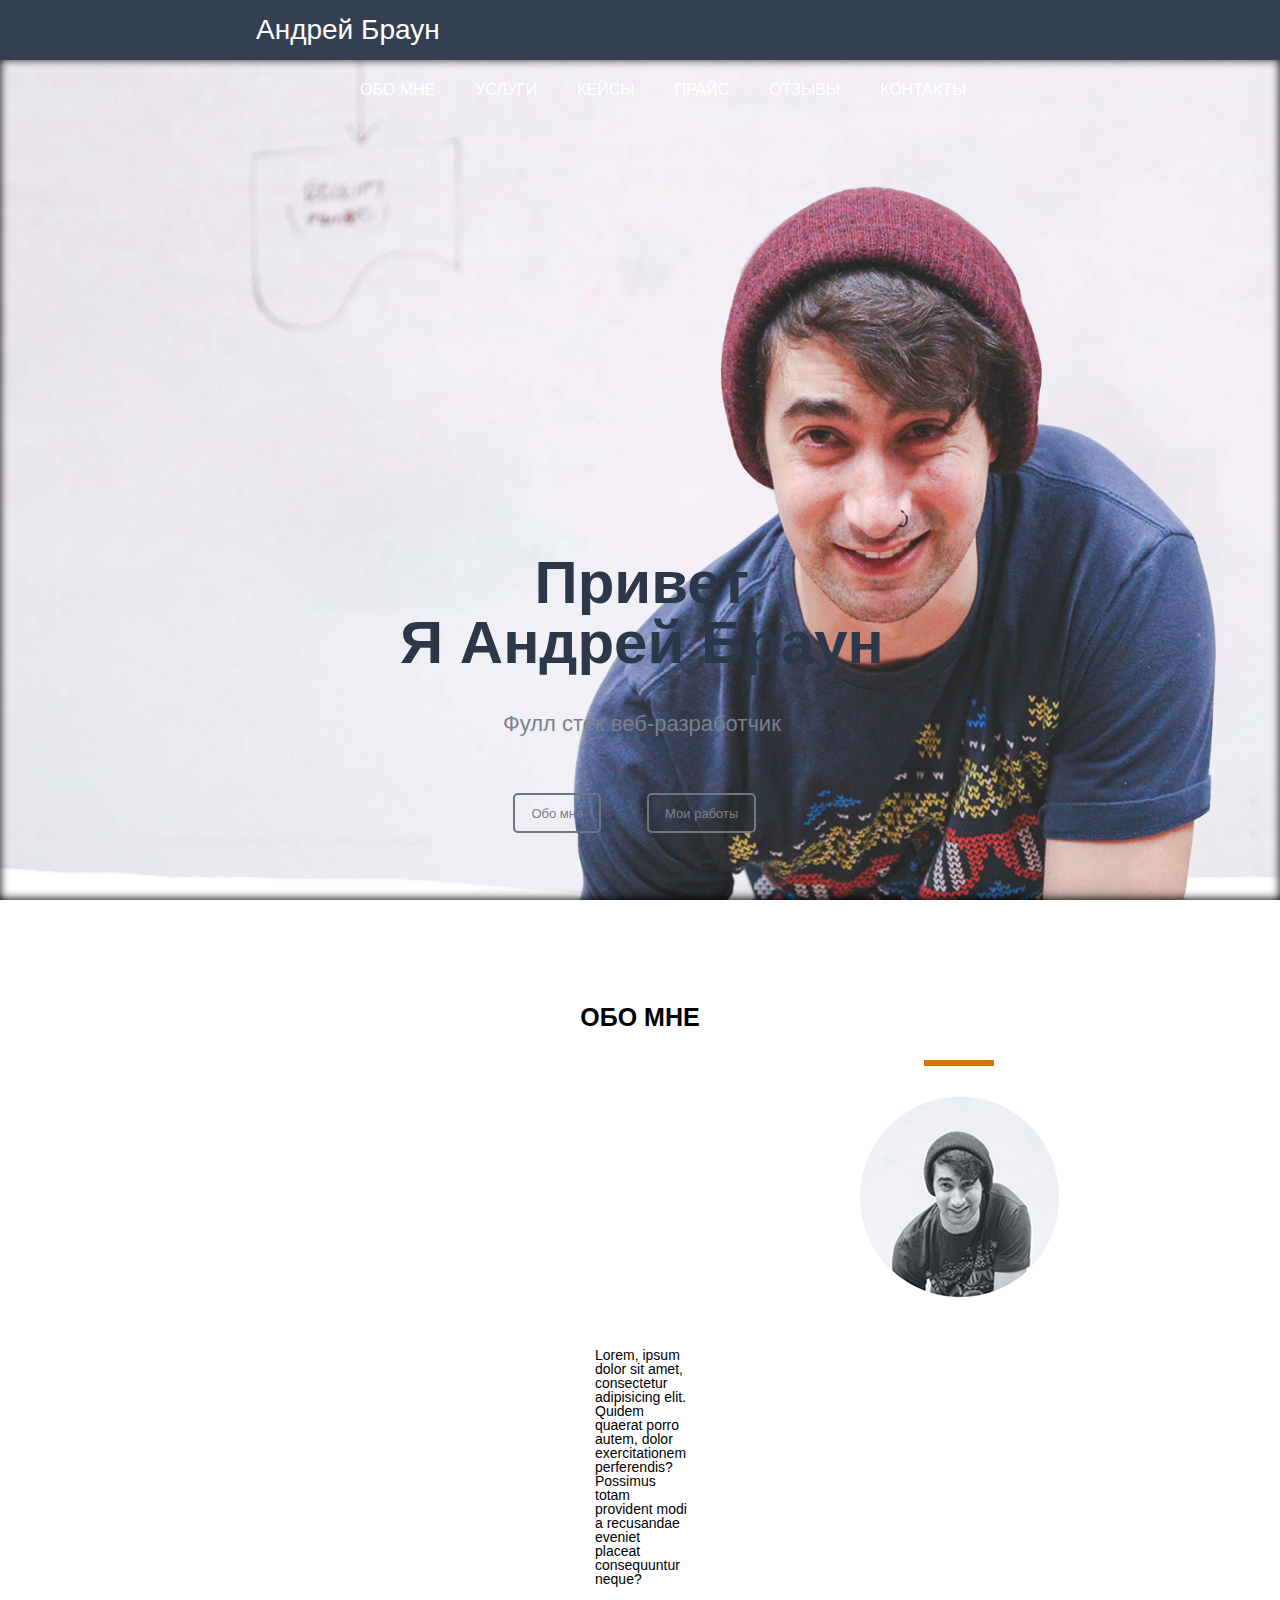
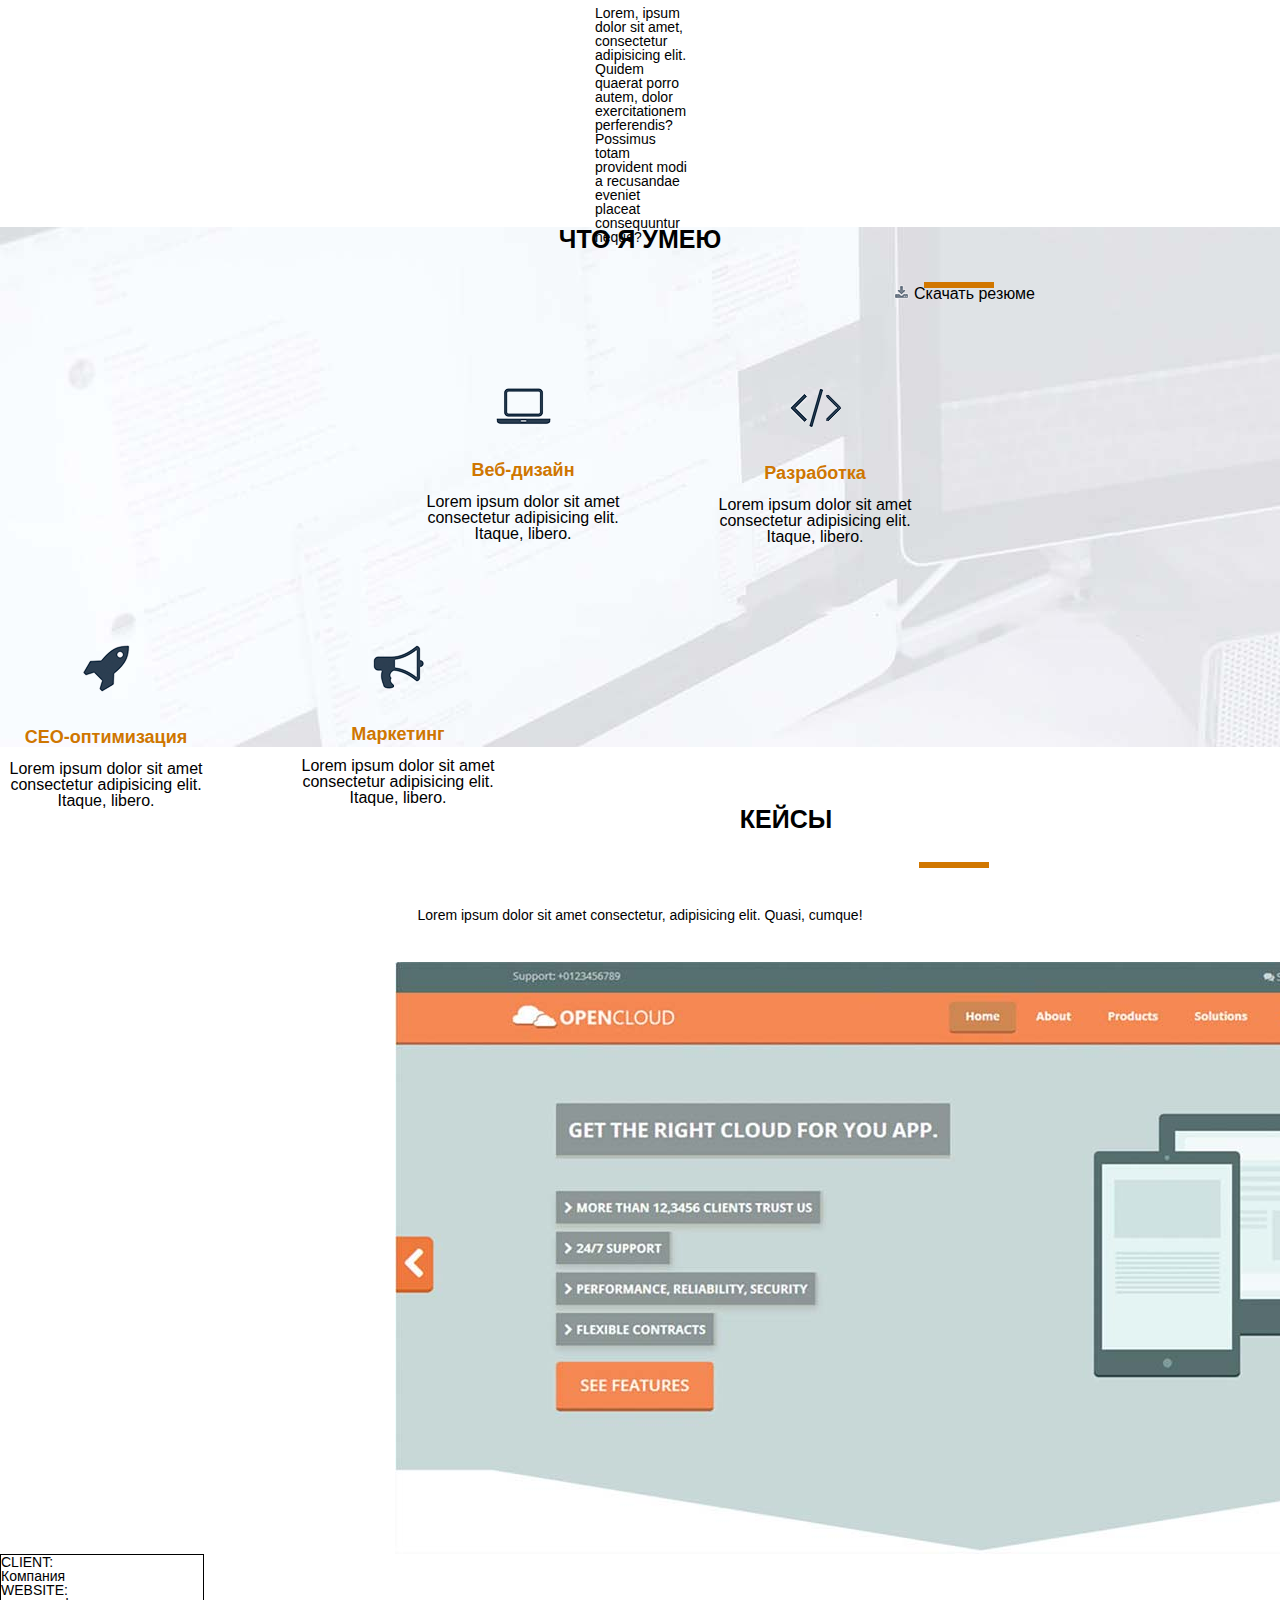
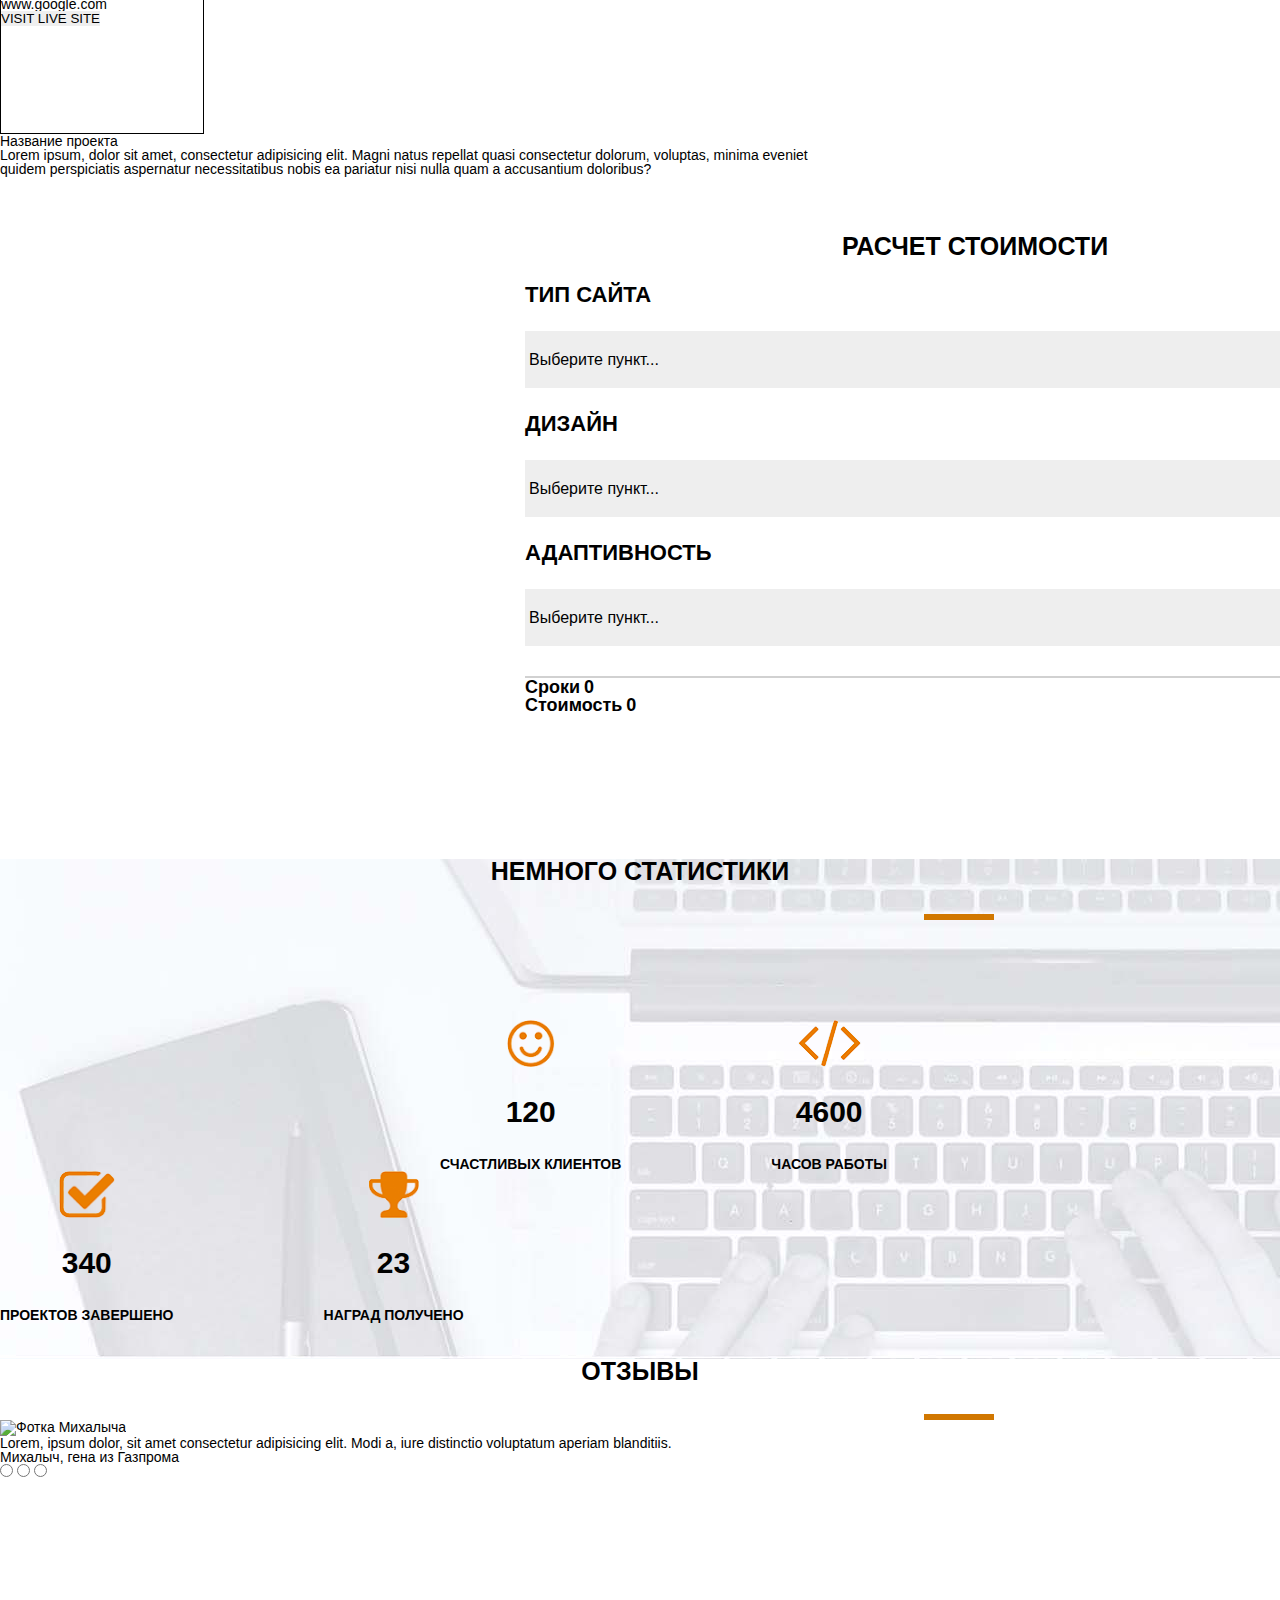
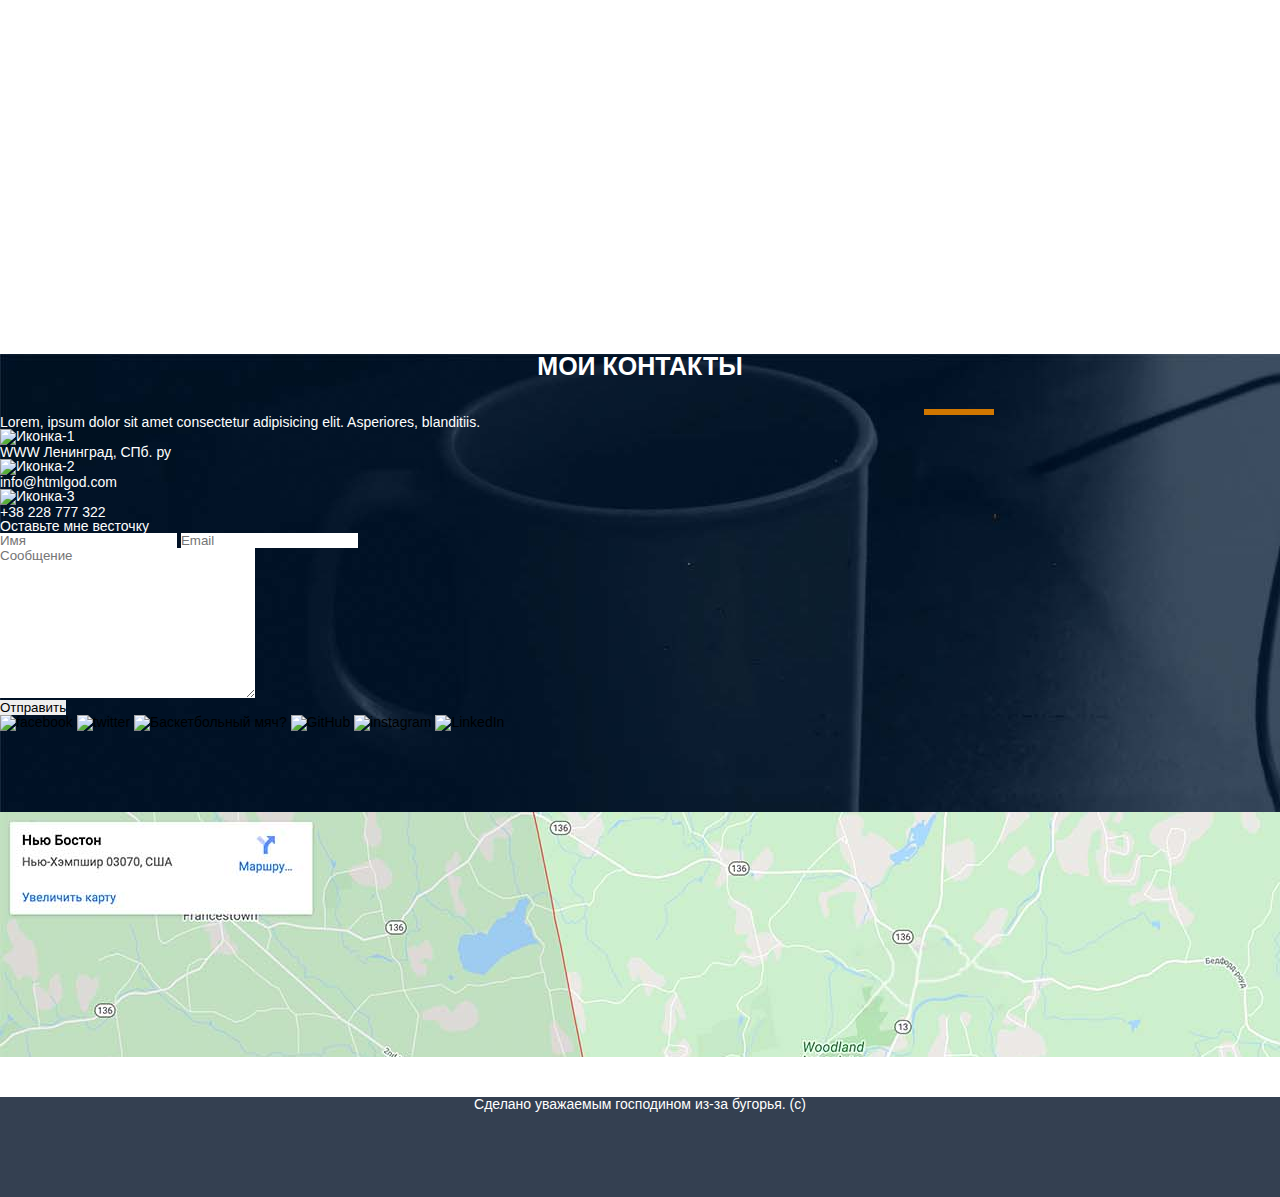
==== src/index.html @ cc0eb978 "код мутится, лавэха мутится. вопросике те же" ====
<!DOCTYPE html>
<html lang="en">
<head>
	<meta charset="UTF-8">
	<meta name="viewport" content="width=device-width, initial-scale=1.0">
	<title>Андрей Браун - Веб-разработчик</title>
	<link rel="stylesheet" href="css/reset.css">
	<link rel="stylesheet" href="css/style.css">
</head>
<body>


	<header>
		<nav>
			<div class="logo">Андрей Браун</div>
			<div class="menu">
				<ul>
					<li>Обо мне</li>
					<li>Услуги</li>
					<li>Кейсы</li>
					<li>Прайс</li>
					<li>Отзывы</li>
					<li>Контакты</li>
				</ul>
			</div>
		</nav>
	</header>


	<div class="main">
		<div class="tittle_container">
			<h1>Привет <br> Я Андрей Браун</h1>
			<h4>Фулл стек веб-разработчик</h4>
			<input type="submit" value="Обо мне">
			<input type="submit" value="Мои работы">
		</div>
	</div>


	<div class="about_me">
		<h2>Обо мне</h2>
		<hr>
		<img class="pic" src="img/about_me_pic.png" align="middle" alt="Тут могло быть Ваше фото ;)">
		<p>Lorem, ipsum dolor sit amet, consectetur adipisicing elit. Quidem quaerat porro autem, dolor exercitationem perferendis? Possimus totam provident modi a recusandae eveniet placeat consequuntur neque?</p>
		<p>Lorem, ipsum dolor sit amet, consectetur adipisicing elit. Quidem quaerat porro autem, dolor exercitationem perferendis? Possimus totam provident modi a recusandae eveniet placeat consequuntur neque?</p>
		<button><img src="img/icon_bttn.png" alt="asd"><span>Скачать резюме</span></button>
	</div>


	<div class="skills">
		<h2>Что я умею</h2>
		<hr>
		<div class="skills_list" id="first_on_list">
			<img src="img/skills1.png" alt="Иконка1">
			<h5>Веб-дизайн</h5>
			<p>Lorem ipsum dolor sit amet consectetur adipisicing elit. Itaque, libero.</p>
		</div>

		<div class="skills_list">
			<img src="img/skills2.png" alt="Иконка2">
			<h5>Разработка</h5>
			<p>Lorem ipsum dolor sit amet consectetur adipisicing elit. Itaque, libero.</p>
		</div>

		<div class="skills_list">
			<img src="img/skills3.png" alt="Иконка3">
			<h5>CEO-оптимизация</h5>
			<p>Lorem ipsum dolor sit amet consectetur adipisicing elit. Itaque, libero.</p>
		</div>

		<div class="skills_list">
			<img src="img/skills4.png" alt="Иконка4">
			<h5>Маркетинг</h5>
			<p>Lorem ipsum dolor sit amet consectetur adipisicing elit. Itaque, libero.</p>
		</div>
	</div>


	<div class="cases">
		<h2>Кейсы</h2>
		<hr>
		<p id="text_under_pic">Lorem ipsum dolor sit amet consectetur, adipisicing elit. Quasi, cumque!</p>

		<img src="img/cases_pic.jpg" alt="Пример сайта">

		<div class="cases_left">
			<h4>CLIENT:</h4>
			<p>Компания</p>	
			<h4>WEBSITE:</h4>
			<p>www.google.com</p>	
			<input type="submit" name="site_btn" value="VISIT LIVE SITE">
		</div>
		<div class="cases_right">
			<h3>Название проекта</h3>
			<p>Lorem ipsum, dolor sit amet, consectetur adipisicing elit. Magni natus repellat quasi consectetur dolorum, voluptas, minima eveniet quidem perspiciatis aspernatur necessitatibus nobis ea pariatur nisi nulla quam a accusantium doloribus?</p>	
		</div>
	</div>


	<div class="prices">
		<h2>Расчет стоимости</h2>
		<h3>Тип сайта</h3>
		<select id="site_type">
			<option value="type1">Выберите пункт...</option>
			<option value="type1">1</option>
			<option value="type2">2</option>
			<option value="type3">3</option>
		</select>

		<h3>Дизайн</h3>
		<select id="site_designe">
			<option value="type1">Выберите пункт...</option>
			<option value="des1">1</option>
			<option value="des2">2</option>
			<option value="des3">3</option>
		</select>

		<h3>Адаптивность</h3>
		<select id="site_adaptive">
			<option value="type1">Выберите пункт...</option>
			<option value="ad1">1</option>
			<option value="ad2">2</option>
			<option value="ad3">3</option>
		</select>
		<hr>
		<p><span class="text_total">Сроки</span> <span class="total_sum">0</span></p>
		<p><span class="text_total">Стоимость</span> <span class="total_sum">0</span></p>
	</div>


	<div class="statistics">
		<h2>Немного статистики</h2>
		<hr>
		<div class="stat_list" id="first_stat_list">
			<img src="img/stat1.png" alt="Иконка_1">
			<h4>120</h4>
			<p>Счастливых клиентов</p>
		</div>

		<div class="stat_list">
			<img src="img/stat2.png" alt="Иконка_2">
			<h4>4600</h4>
			<p>Часов работы</p>
		</div>

		<div class="stat_list">
			<img src="img/stat3.png" alt="Иконка_3">
			<h4>340</h4>
			<p>Проектов завершено</p>
		</div>

		<div class="stat_list">
			<img src="img/stat4.png" alt="Иконка_4">
			<h4>23</h4>
			<p>Наград получено</p>
		</div>
	</div>


	<div class="rewiews">
		<h2>Отзывы</h2>
		<hr>
		<img src="" alt="Фотка Михалыча">
		<p>Lorem, ipsum dolor, sit amet consectetur adipisicing elit. Modi a, iure distinctio voluptatum aperiam blanditiis.</p>
		<p>Михалыч, гена из Газпрома</p>
		<input type="radio" name="radio_rewiews" value="1">
		<input type="radio" name="radio_rewiews" value="2">
		<input type="radio" name="radio_rewiews" value="3">
	</div>


	<div class="contacts">
		<h2>Мои контакты</h2>
		<hr>
		<p>Lorem, ipsum dolor sit amet consectetur adipisicing elit. Asperiores, blanditiis.</p>

		<div class="contacts_line">
			<img src="" alt="Иконка-1">
			<p>WWW Ленинград, СПб. ру</p>
		</div>

		<div class="contacts_line">
			<img src="" alt="Иконка-2">
			<p>info@htmlgod.com</p>
		</div>

		<div class="contacts_line">
			<img src="" alt="Иконка-3">
			<p>+38 228 777 322</p>
		</div>

		<h3>Оставьте мне весточку</h3>

		<input type="text" name="name_input" value="" placeholder="Имя">
		<input type="text" name="email_input" value="" placeholder="Email">
		<br>
		<textarea type="text" name="text_input" cols="30" rows="10" placeholder="Сообщение"></textarea>
		<br>
		<input type="submit" value="Отправить">

		<div class="img_social_media">
			<a href=""><img src="" alt="facebook"></a>
			<a href=""><img src="" alt="twitter"></a>
			<a href=""><img src="" alt="Баскетбольный мяч?"></a>
			<a href=""><img src="" alt="GitHub"></a>
			<a href=""><img src="" alt="instagram"></a>
			<a href=""><img src="" alt="LinkedIn"></a>
		</div>
	</div>


	<div class="map">
		<!-- <p>Карта с моей геолокацией в США или Австралии</p> -->
	</div>


	<footer>
		<p id="test">Сделано уважаемым господином из-за бугорья. (c)</p>
	</footer>

</body>
</html>
---- src/css/style.css ----
body{
	font-family: Arial, sans-serif;
}

nav{
	width: 100%; /*ширина блока*/
	height: 60px;
	background: #344051;
}

h2{
	font-size: 25px;
	text-align: center;
	text-transform: uppercase;
	/*margin-top: 105px;*/
	font-weight: bold;
}

hr{
	border: 3px solid #d17700;
	width: 70px;
	margin: 30px auto 0px 924px; /* верх право низ лево???*/
}

/*Блок навигации*/
.logo{
	color: white;
	font-size: 28px;
	line-height: 60px; /*межстрочный интервал*/
	margin-left: 20%; /*padding-left: 388px;*/
	float: left; /*предыдущий элемент будет слева*/
	/*border: 1px solid black;*/
}

.menu{
	float: left;
	margin-left: 25%;/*padding-left: 432px;*/
	/*border: 1px solid black;*/
}
.menu li{
	float: left;
	line-height: 60px;
	color: white;
	margin-left: 40px;
	font-size: 16px;
	text-transform: uppercase;
	/*border: 1px solid black;*/
}

.main{
	width: 100%;
	height: calc(100% - 60px); /*100% от body, в котором навигация 60*/
	background: url("../img/bg2.png") 90% 100%/auto 85% no-repeat, url("../img/bg1.jpg") center/cover no-repeat; /* 90 и 100 - ширина и высота (расположение), 
	auto и 85 - ширина и высота (самой картинки)*/
	box-shadow: 0px -1px 10px #000 inset;/*смещение горизонт, смещение вертик, степень размытости - глубина, цвет. inset - тень внутри элемента*/
}

/* блок Приветствия*/
.tittle_container{
	float: left;
	margin-left: 400px;
	margin-top: 433px;
	color: #2c384a;
	text-align: center;
}

.tittle_container h1{
	font-size: 60px;
	font-weight: bold;

}

.tittle_container h4{
	margin-top: 40px;
	font-size: 22px;
	color: #79818d;
}

.tittle_container input{
	height: 40px;
	text-align: center;
	border: 2px solid #6d7682;
	background: none;
	border-radius: 5px;
	color: #79818d;
	font-size: 13px;
	padding: 0px 16px; /* верх низ право лево????????*/
	margin: 58px 28px 0 14px;
}

/* /блок Приветствия*/

/* блок Обо мне*/
.about_me{
	width: 100%;
	height: 717px;
	background: white center;
}

.about_me h2{
	margin-top: 105px;
}

img.pic{
	margin: 30px auto 30px 860px; /* верх право низ лево???*/
}

.about_me p{
	margin: 20px 592px 20px 595px;  /*верх право низ лево???*/
	/*text-align: center;*/
}

.about_me span{
	margin-left: 5px;
}

.about_me button{
	margin: 35px auto 100px 887px;
	background-color: #fcfdfd;
	border: 1px solid black;
	border-radius: 5px;
	text-align: center;
	text-decoration: none;
	display: block;
	font-size: 16px;
	cursor: pointer;
	height: 30px;
	width: 155px;
}
/* /блок Обо мне*/

/* блок Умения*/
.skills{
	width: 100%; /*ширина блока*/
	height: 520px;
	background: url("../img/bg2.jpg");


}

.skills h2{
	margin-top: 105px;
}

.skills_list{
	float: left;
	margin-top: 100px;
	margin-right: 80px;
	text-align: center;
}

#first_on_list{
	margin-left: 417px;
}

.skills h5{
	color: #cf7600;
	font-size: 18px;
	font-weight: bold;
	margin-top: 36px;
	margin-bottom: 15px;
}

.skills p{
	color: black;
	font-size: 16px;
	width: 212px;
	text-align: center;
}
/* /блок Умения*/

/* блок Кейсы*/
.cases h2{
	margin-top: 60px;
}

.cases hr{
	margin-left: 919px;
}

#text_under_pic{
	text-align: center;
	margin-top: 40px;
	margin-bottom: 40px;
}

.cases img{
	margin-left: 395px;
}
.cases_left{
	border:1px solid black;
	width: 204px;
	height: 180px;

}

.cases_right{
	width: 855px;
	height: 100px;
	/*float: left;*/
	/*border:1px solid black;*/
}

.prices h3{
	font-size: 22px;
	text-transform: uppercase;
	font-weight: bold;
	margin-bottom: 25px;
	margin-top: 25px;
}

.prices{
	width: 900px;
	height: 525px;
	margin-left: 525px;
	/*border: 1px solid black;*/
}

.prices hr{
	border:1px solid #d1d1d1;
	width: 100%;
	margin-left: 0px;
}

.prices select{
	width: 100%;
	height: 57px;
	background-color: #eeeeee;
	font-size: 16px;
}

.prices p{
	width: 100%;
	/*border: 1px solid black;*/

}

.text_total{
	font-size: 18px;
	font-weight: bold;
	text-align: left;
	margin-top: 25px;
}

.total_sum{
	font-size: 18px;
	font-weight: bold;
	text-align: right;
	margin-top: 25px;
	/*border: 1px solid black;*/
}
/* /блок Кейсы*/

/* блок Статистика*/
.statistics{
	width: 100%;
	height: 500px;
	background: url("../img/bg3.jpg");
	text-align: center;
}

.statistics h2{
	margin-top: 100px; 
}

.statistics h4{
	margin-top: 30px; 
	margin-bottom: 30px; 
	font-size: 30px;
	font-weight: bold;
}

.statistics hr{
	margin-bottom: 100px;
}

.statistics img{
	height: 47px;
}

.statistics p{
	font-size: 14px;
	font-weight: bold;
	text-transform: uppercase;
}

#first_stat_list{
	margin-left: 440px;
}

.stat_list{
	float: left;
	margin-right: 150px;
}
/* /блок Статистика*/

/* блок Отзывы*/
.rewiews{
	width: 100%;
	height: 595px;
}
/* /блок Отзывы*/

/* блок Контакты*/
.contacts{
	width: 100%;
	height: 458px;
	background: url("../img/bg4.jpg");
	color: white;
}

/* /блок Контакты*/

/* блок Карта*/
.map{
	width: 100%;
	height: 245px;
	background: url("../img/map.jpg");
}
/* /блок Карта*/

/* блок нижняя граница*/
footer{
	width: 100%; /*ширина блока*/
	height: 100px;
	background: #344051;
	text-align: center;
	color: white;
}

footer p{
	margin-top: 40px;
	font-size: 14px;
}
/* /блок нижняя граница*/
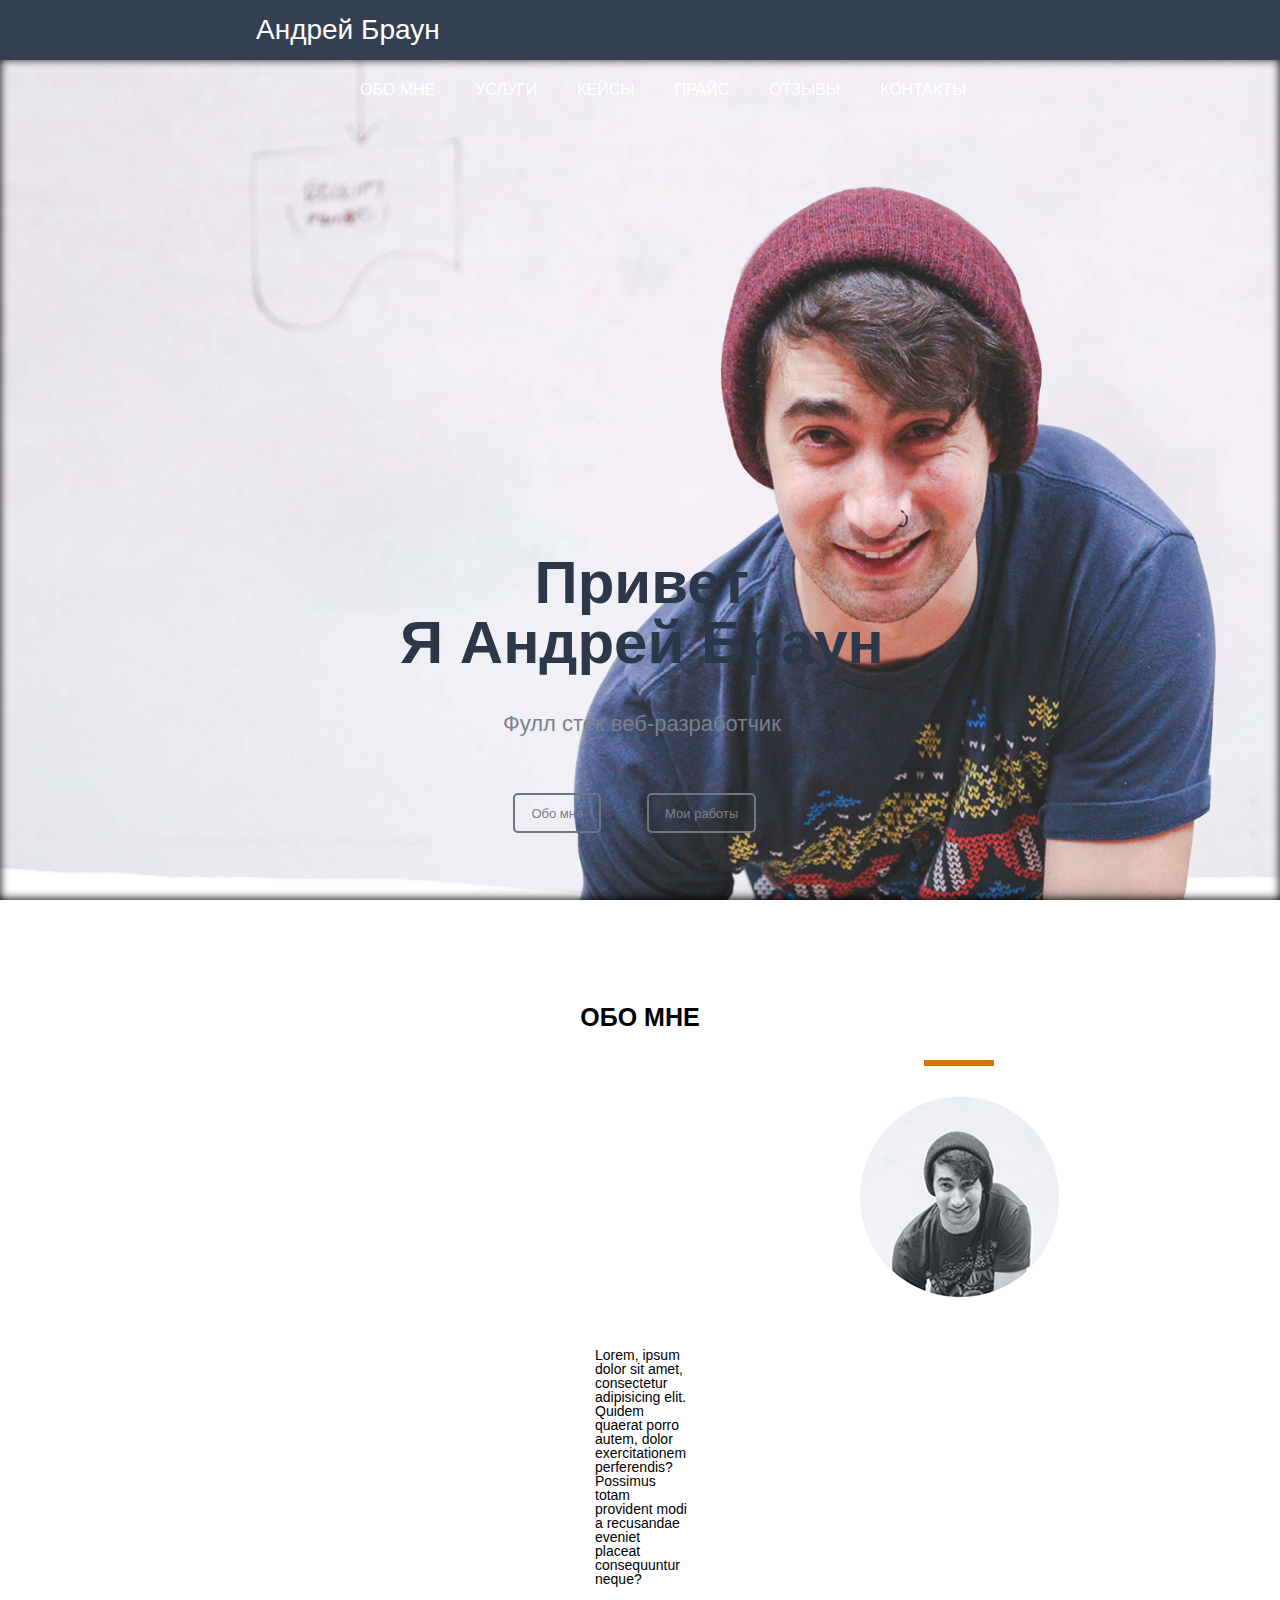
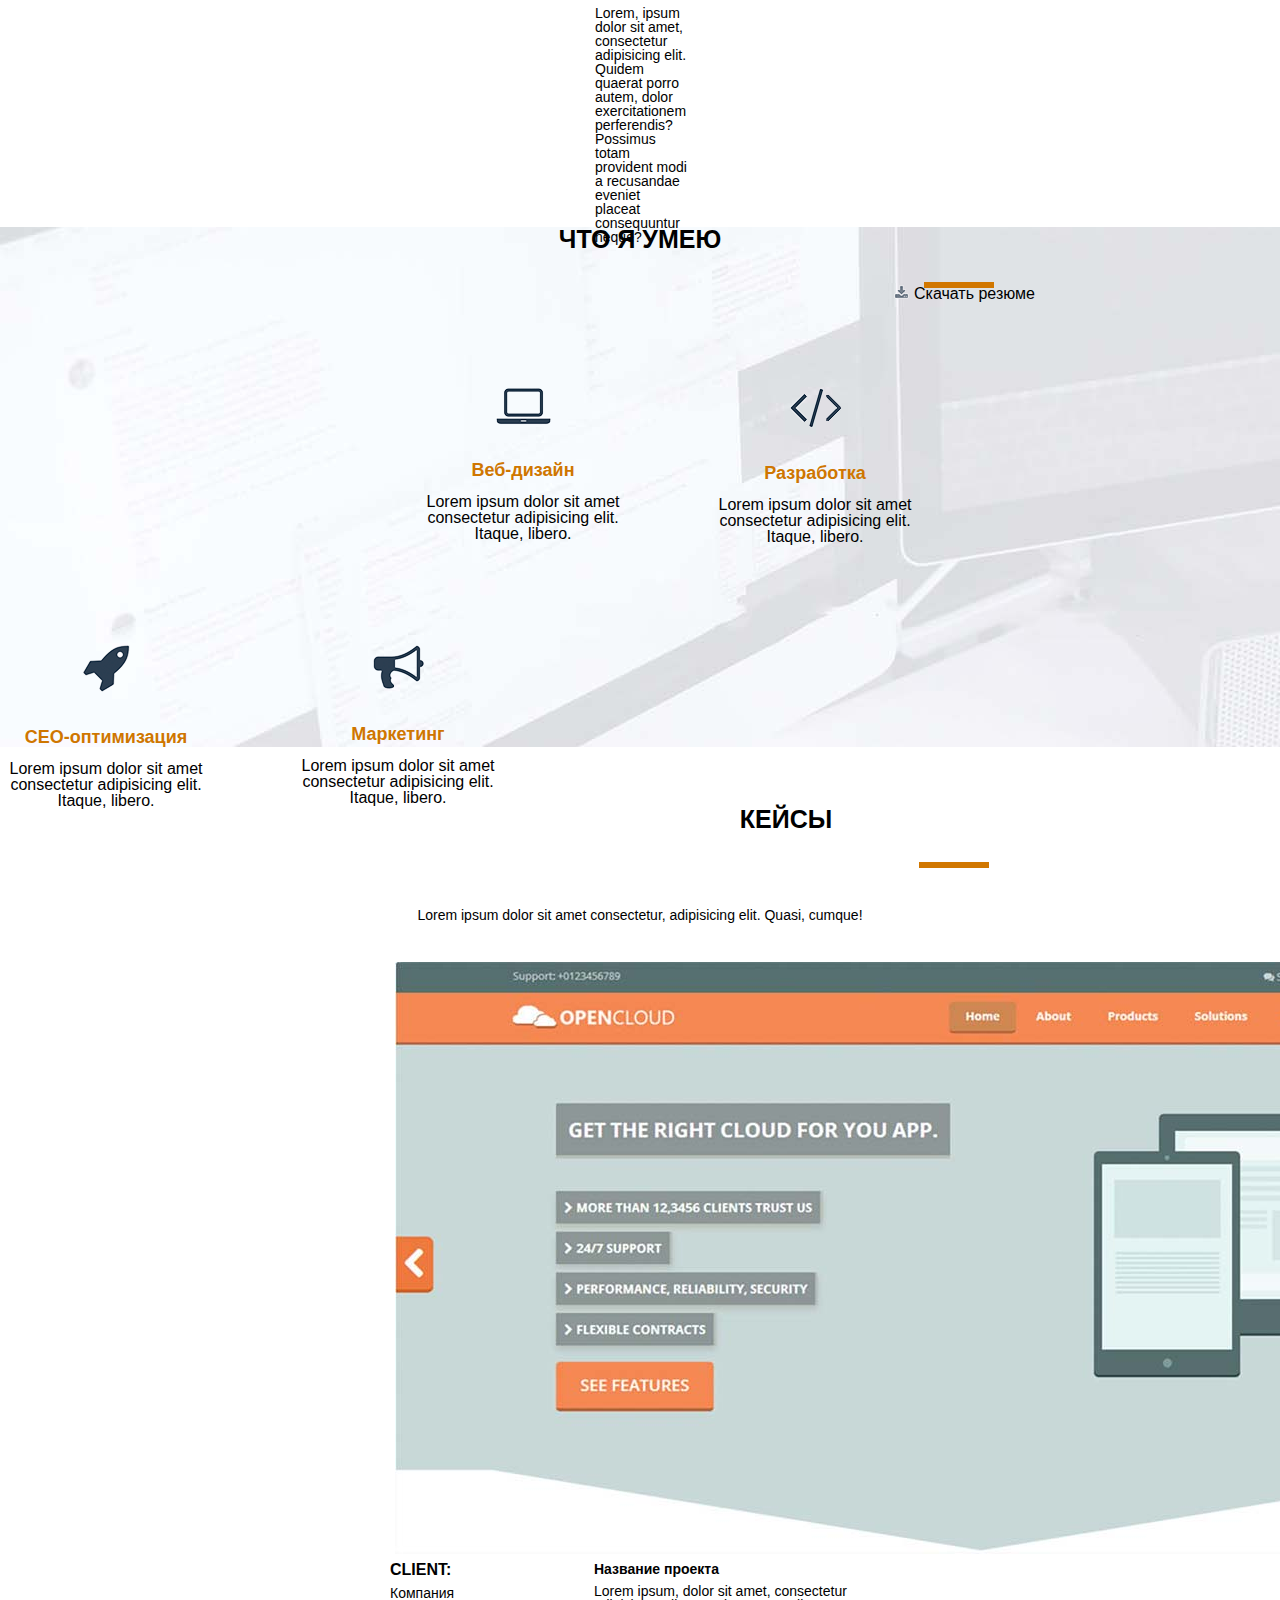
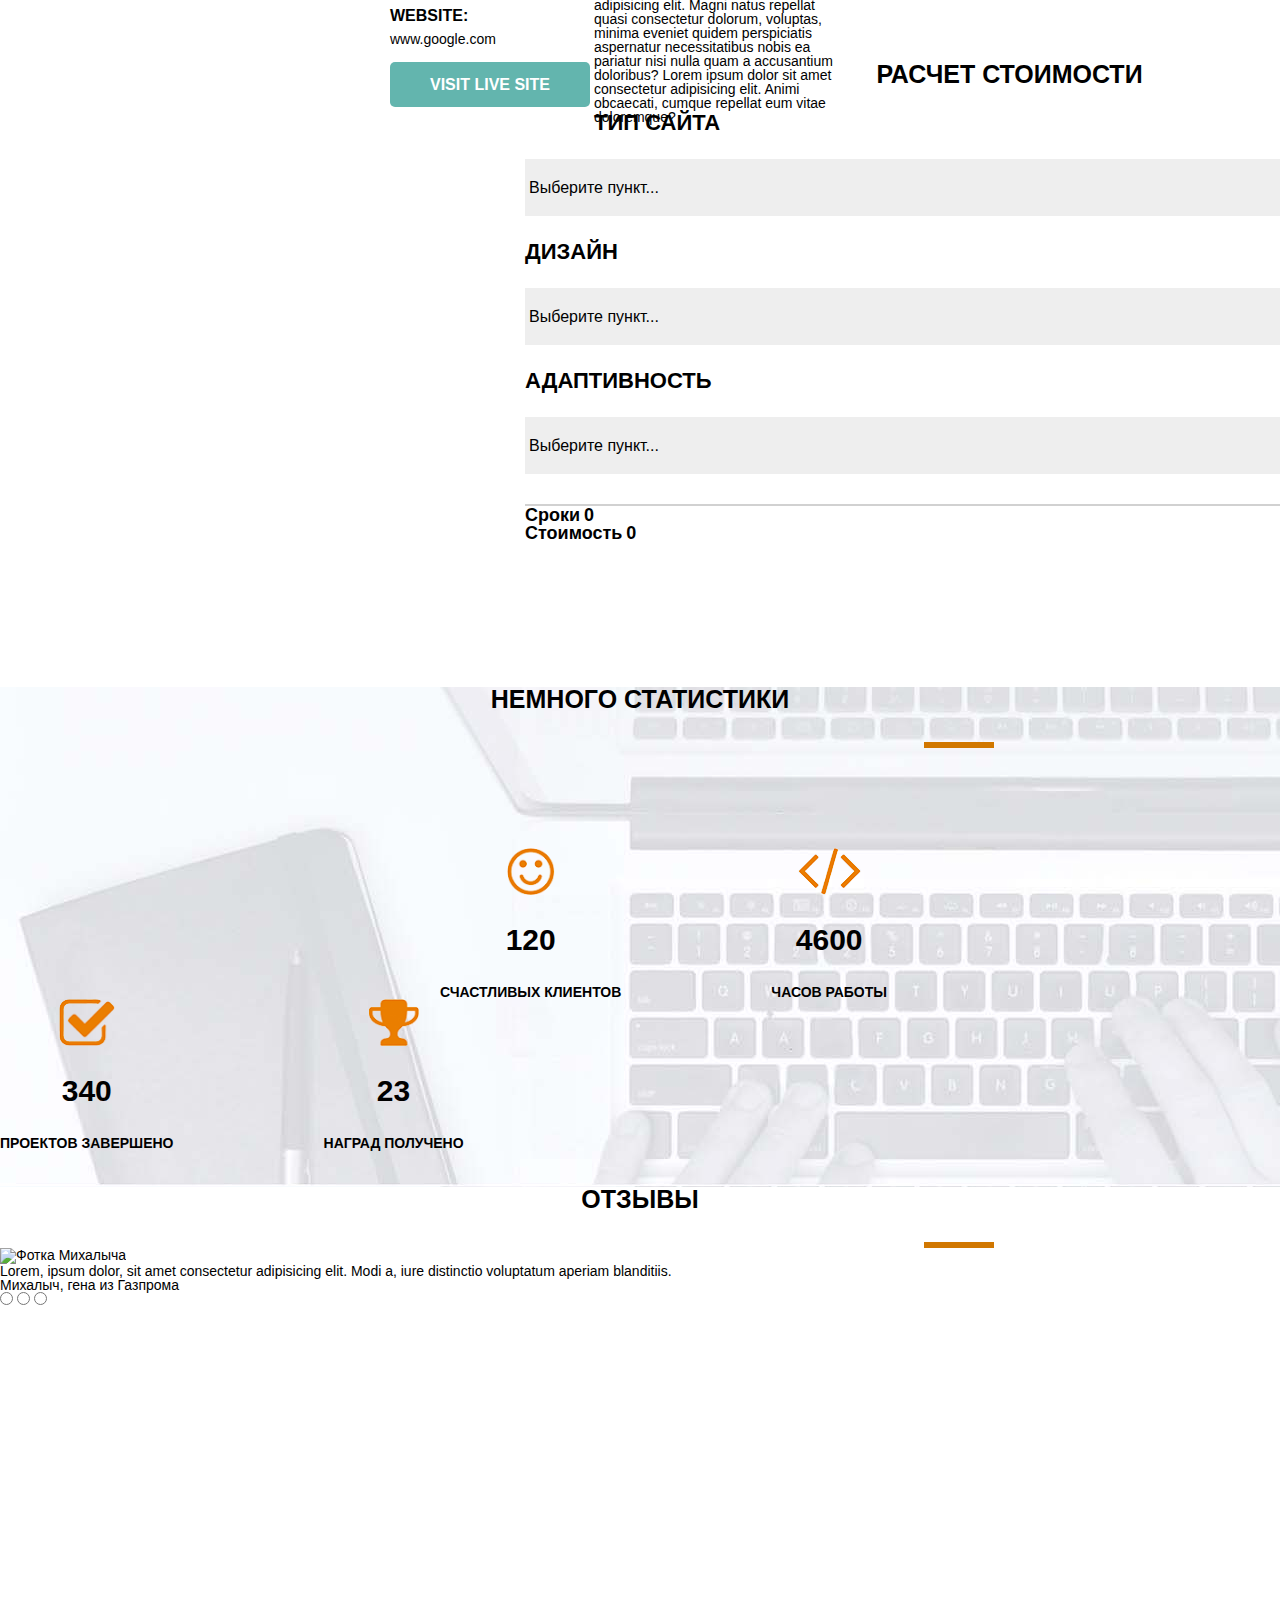
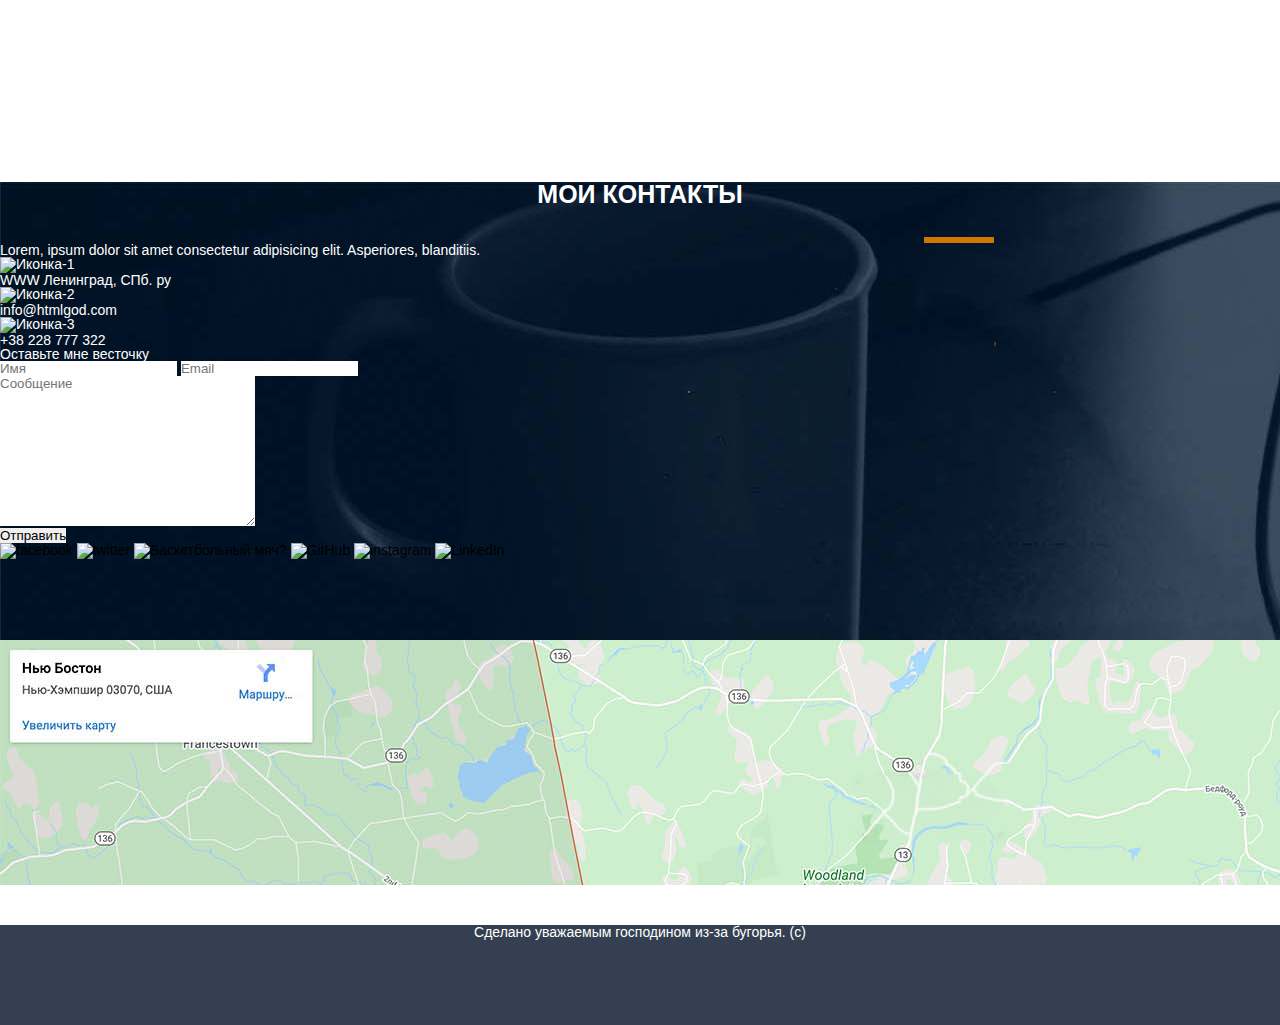
==== commit 46a8b1eb: "код пишется" ====
--- a/src/index.html
+++ b/src/index.html
@@ -84,15 +84,15 @@
 		<img src="img/cases_pic.jpg" alt="Пример сайта">
 
 		<div class="cases_left">
-			<h4>CLIENT:</h4>
+			<h3>CLIENT:</h3>
 			<p>Компания</p>	
-			<h4>WEBSITE:</h4>
+			<h3>WEBSITE:</h3>
 			<p>www.google.com</p>	
 			<input type="submit" name="site_btn" value="VISIT LIVE SITE">
 		</div>
 		<div class="cases_right">
-			<h3>Название проекта</h3>
-			<p>Lorem ipsum, dolor sit amet, consectetur adipisicing elit. Magni natus repellat quasi consectetur dolorum, voluptas, minima eveniet quidem perspiciatis aspernatur necessitatibus nobis ea pariatur nisi nulla quam a accusantium doloribus?</p>	
+			<h4>Название проекта</h4>
+			<p>Lorem ipsum, dolor sit amet, consectetur adipisicing elit. Magni natus repellat quasi consectetur dolorum, voluptas, minima eveniet quidem perspiciatis aspernatur necessitatibus nobis ea pariatur nisi nulla quam a accusantium doloribus? Lorem ipsum dolor sit amet consectetur adipisicing elit. Animi obcaecati, cumque repellat eum vitae doloremque?</p>	
 		</div>
 	</div>
 
--- a/src/css/style.css
+++ b/src/css/style.css
@@ -186,12 +186,37 @@
 
 .cases img{
 	margin-left: 395px;
-}
+	display: block;
+}
+
 .cases_left{
-	border:1px solid black;
 	width: 204px;
 	height: 180px;
-
+	float: left;
+	margin-left: 390px;
+}
+
+.cases_left input{
+	width: 200px;
+	height: 45px;
+	background: #63b5ae;
+	color: white;
+	border-radius: 5px;
+	font-size: 16px;
+	font-weight: bold;
+	margin-top: 8px;
+}
+
+.cases_left h3{
+	font-size: 16px;
+	font-weight: bold;
+	margin-top: 8px;
+	margin-bottom: 8px;
+}
+
+.cases_left p{
+	margin-top: 8px;
+	margin-bottom: 8px;
 }
 
 .cases_right{
@@ -201,6 +226,18 @@
 	/*border:1px solid black;*/
 }
 
+.cases_right h4{
+	font-size: 14px;
+	font-weight: bold;
+	margin-top: 8px;
+	margin-top: 8px;
+}
+
+.cases_right p{
+	width: 850px;
+	margin-top: 8px;
+}
+
 .prices h3{
 	font-size: 22px;
 	text-transform: uppercase;
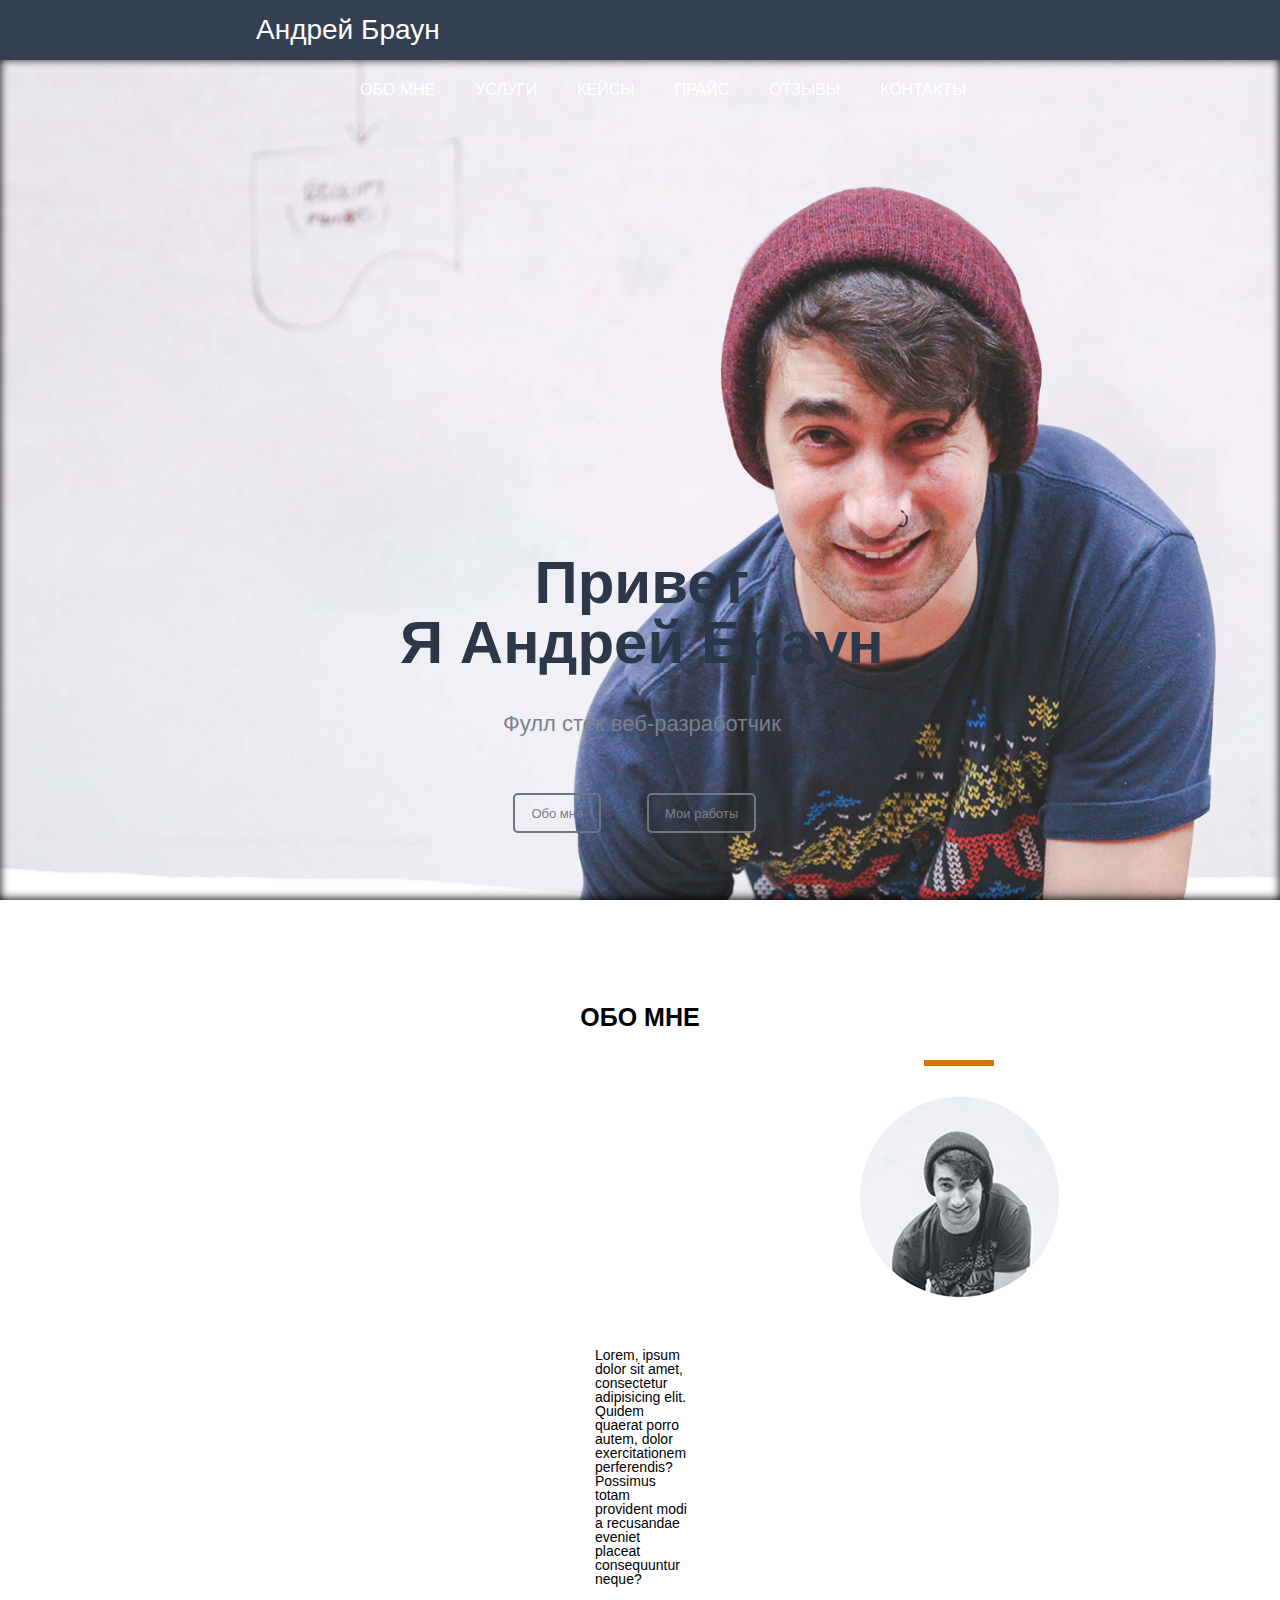
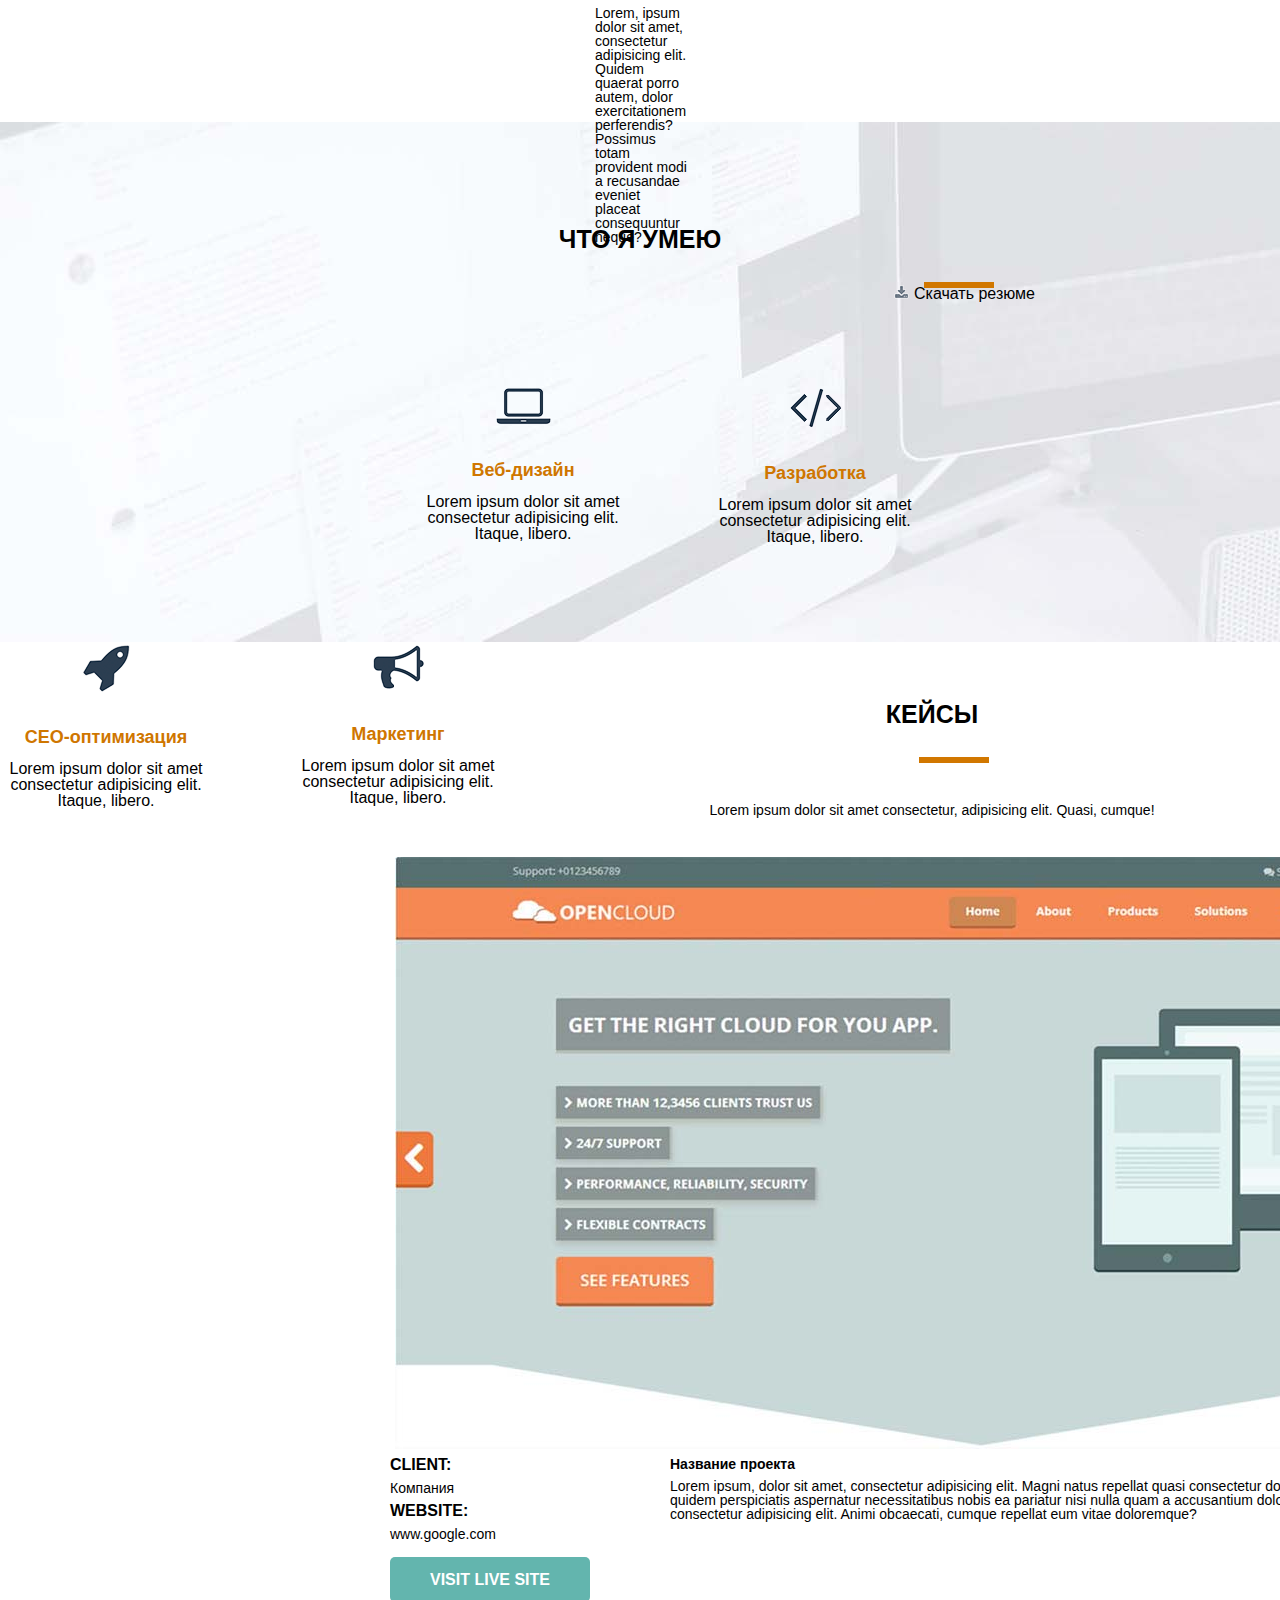
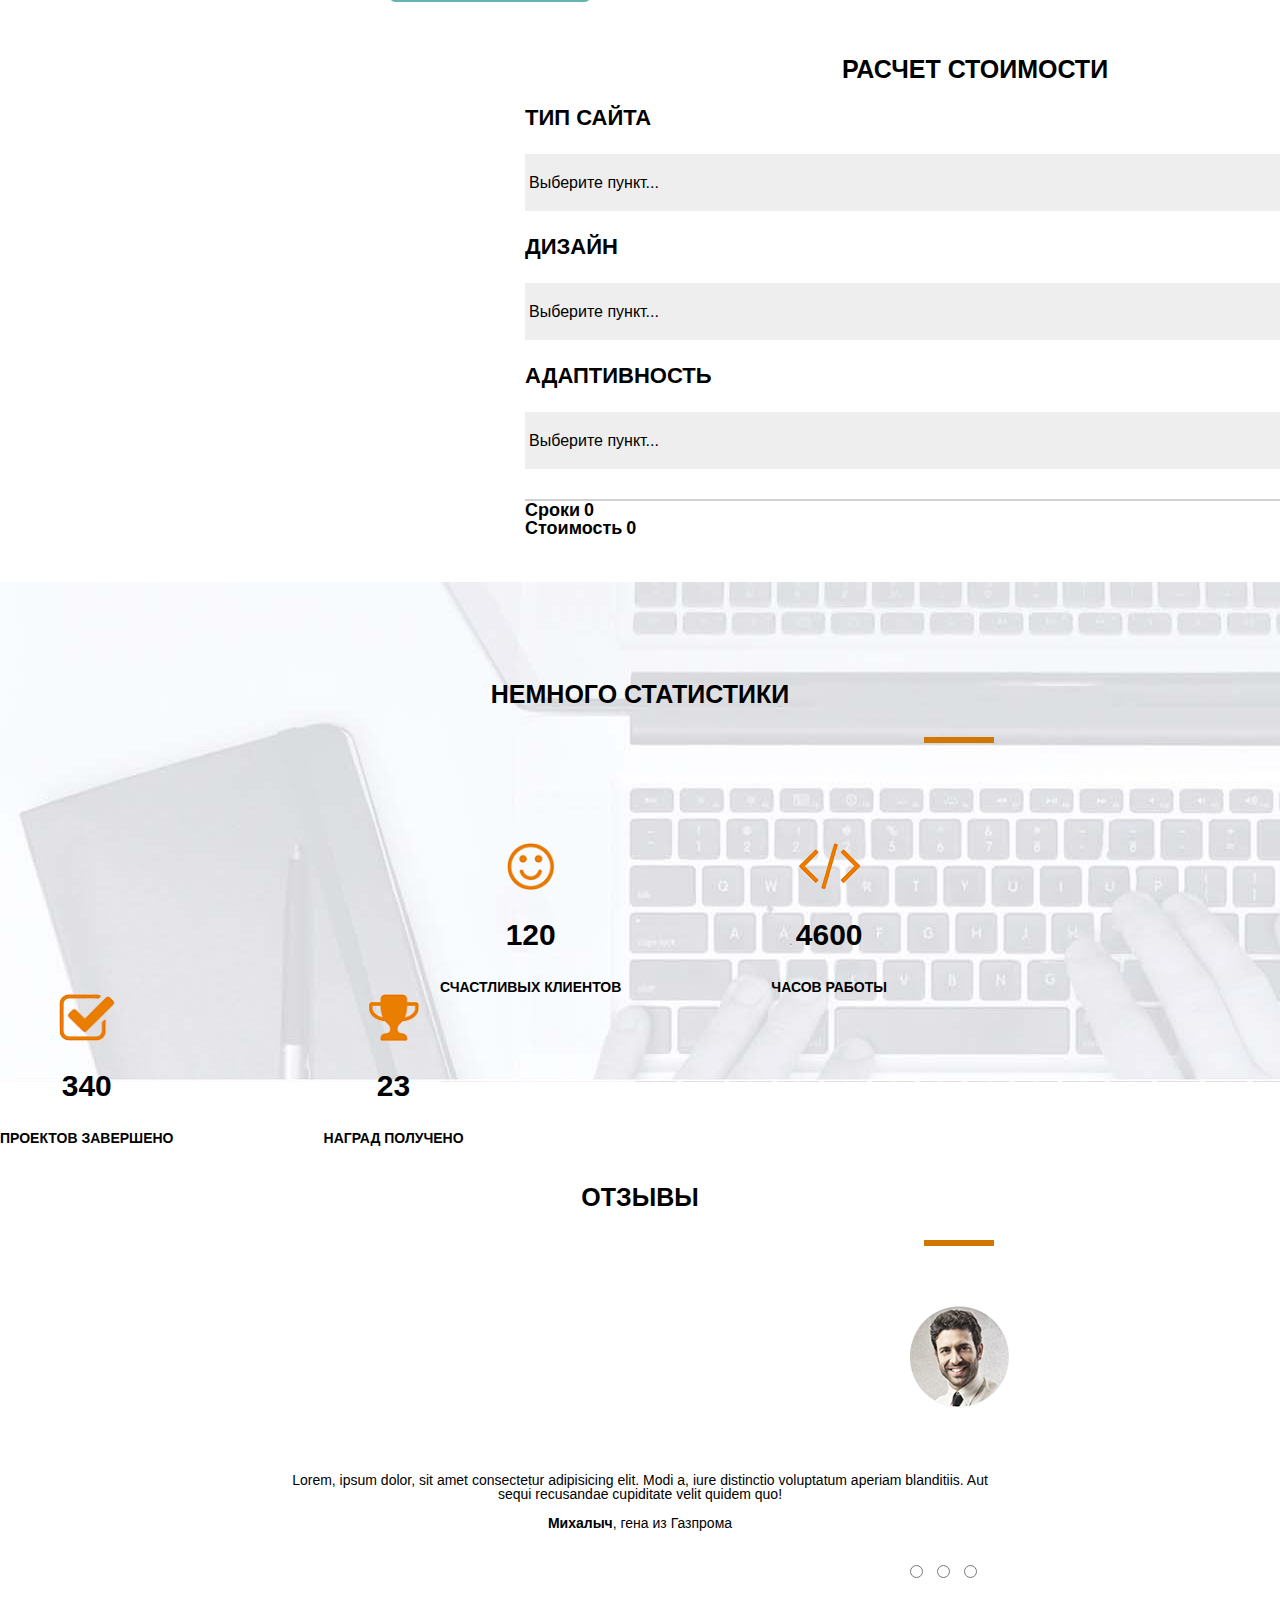
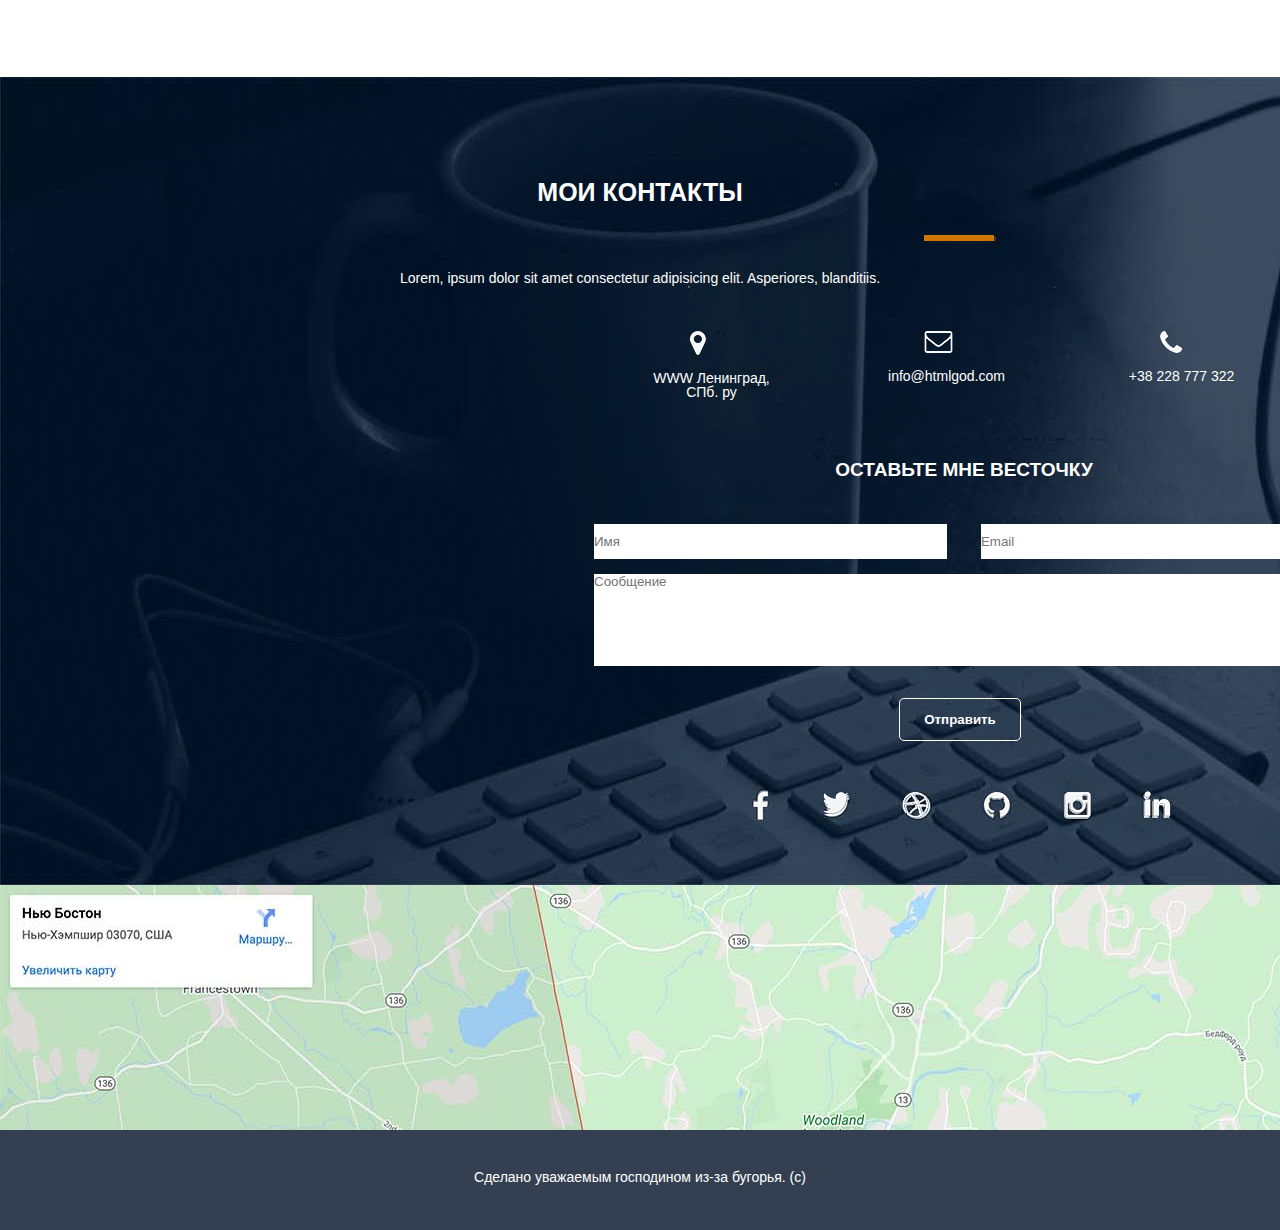
==== commit 8a9d348e: "боже мой, 2 задание доделано." ====
--- a/src/index.html
+++ b/src/index.html
@@ -83,6 +83,7 @@
 
 		<img src="img/cases_pic.jpg" alt="Пример сайта">
 
+		
 		<div class="cases_left">
 			<h3>CLIENT:</h3>
 			<p>Компания</p>	
@@ -160,12 +161,14 @@
 	<div class="rewiews">
 		<h2>Отзывы</h2>
 		<hr>
-		<img src="" alt="Фотка Михалыча">
-		<p>Lorem, ipsum dolor, sit amet consectetur adipisicing elit. Modi a, iure distinctio voluptatum aperiam blanditiis.</p>
-		<p>Михалыч, гена из Газпрома</p>
-		<input type="radio" name="radio_rewiews" value="1">
-		<input type="radio" name="radio_rewiews" value="2">
-		<input type="radio" name="radio_rewiews" value="3">
+		<img src="img/rewiew_pic.png" alt="Фотка Михалыча">
+		<p>Lorem, ipsum dolor, sit amet consectetur adipisicing elit. Modi a, iure distinctio voluptatum aperiam blanditiis. Aut sequi recusandae cupiditate velit quidem quo!</p>
+		<p><span>Михалыч</span>, гена из Газпрома</p>
+		<div class="rewiews_radio">
+			<input type="radio" name="radio_rewiews" value="1">
+			<input type="radio" name="radio_rewiews" value="2">
+			<input type="radio" name="radio_rewiews" value="3">
+		</div>
 	</div>
 
 
@@ -174,37 +177,40 @@
 		<hr>
 		<p>Lorem, ipsum dolor sit amet consectetur adipisicing elit. Asperiores, blanditiis.</p>
 
-		<div class="contacts_line">
-			<img src="" alt="Иконка-1">
-			<p>WWW Ленинград, СПб. ру</p>
-		</div>
-
-		<div class="contacts_line">
-			<img src="" alt="Иконка-2">
-			<p>info@htmlgod.com</p>
-		</div>
-
-		<div class="contacts_line">
-			<img src="" alt="Иконка-3">
-			<p>+38 228 777 322</p>
-		</div>
-
-		<h3>Оставьте мне весточку</h3>
-
-		<input type="text" name="name_input" value="" placeholder="Имя">
-		<input type="text" name="email_input" value="" placeholder="Email">
-		<br>
-		<textarea type="text" name="text_input" cols="30" rows="10" placeholder="Сообщение"></textarea>
-		<br>
-		<input type="submit" value="Отправить">
+		<div class="cont_line_pics">
+			<div class="contacts_line">
+				<img src="img/contacts1.png" alt="Иконка-1">
+				<p>WWW Ленинград, СПб. ру</p>
+			</div>
+
+			<div class="contacts_line">
+				<img src="img/contacts2.png" alt="Иконка-2">
+				<p>info@htmlgod.com</p>
+			</div>
+
+			<div class="contacts_line">
+				<img src="img/contacts3.png" alt="Иконка-3">
+				<p>+38 228 777 322</p>
+			</div>
+		</div>
+
+		<div class="contact_input">
+			<h3>Оставьте мне весточку</h3>
+			<input type="text" id="name_input" value="" placeholder="Имя">
+			<input type="text" id="email_input" value="" placeholder="Email">
+			<br>
+			<textarea type="text" id="text_input" cols="30" rows="10" placeholder="Сообщение"></textarea>
+			<br>
+			<input type="submit" id="contact_submit" value="Отправить">
+		</div>
 
 		<div class="img_social_media">
-			<a href=""><img src="" alt="facebook"></a>
-			<a href=""><img src="" alt="twitter"></a>
-			<a href=""><img src="" alt="Баскетбольный мяч?"></a>
-			<a href=""><img src="" alt="GitHub"></a>
-			<a href=""><img src="" alt="instagram"></a>
-			<a href=""><img src="" alt="LinkedIn"></a>
+			<a href=""><img src="img/con1.png" alt="facebook"></a>
+			<a href=""><img src="img/con2.png" alt="twitter"></a>
+			<a href=""><img src="img/con3.png" alt="Баскетбольный мяч?"></a>
+			<a href=""><img src="img/con4.png" alt="GitHub"></a>
+			<a href=""><img src="img/con5.png" alt="instagram"></a>
+			<a href=""><img src="img/con6.png" alt="LinkedIn"></a>
 		</div>
 	</div>
 
--- a/src/css/style.css
+++ b/src/css/style.css
@@ -12,7 +12,7 @@
 	font-size: 25px;
 	text-align: center;
 	text-transform: uppercase;
-	/*margin-top: 105px;*/
+	/*padding-top: 105px;*/
 	font-weight: bold;
 }
 
@@ -139,7 +139,7 @@
 }
 
 .skills h2{
-	margin-top: 105px;
+	padding-top: 105px;
 }
 
 .skills_list{
@@ -171,7 +171,7 @@
 
 /* блок Кейсы*/
 .cases h2{
-	margin-top: 60px;
+	padding-top: 60px;
 }
 
 .cases hr{
@@ -191,7 +191,7 @@
 
 .cases_left{
 	width: 204px;
-	height: 180px;
+	height: 200px;
 	float: left;
 	margin-left: 390px;
 }
@@ -220,8 +220,9 @@
 }
 
 .cases_right{
-	width: 855px;
-	height: 100px;
+	margin-left: 670px;
+	width: 900px;
+	height: 200px;
 	/*float: left;*/
 	/*border:1px solid black;*/
 }
@@ -243,7 +244,7 @@
 	text-transform: uppercase;
 	font-weight: bold;
 	margin-bottom: 25px;
-	margin-top: 25px;
+	padding-top: 25px;
 }
 
 .prices{
@@ -270,12 +271,12 @@
 	width: 100%;
 	/*border: 1px solid black;*/
 
+
 }
 
 .text_total{
 	font-size: 18px;
 	font-weight: bold;
-	text-align: left;
 	margin-top: 25px;
 }
 
@@ -297,7 +298,7 @@
 }
 
 .statistics h2{
-	margin-top: 100px; 
+	padding-top: 100px; 
 }
 
 .statistics h4{
@@ -336,14 +337,132 @@
 	width: 100%;
 	height: 595px;
 }
+
+.rewiews h2{
+	padding-top: 103px;
+}
+
+.rewiews img{
+	margin-left: 910px;
+	margin-top: 60px;
+	margin-bottom: 50px;
+}
+
+.rewiews p{
+	margin-top: 15px;
+	margin-bottom:15px;
+	text-align: center;
+	width: 700px;
+	margin-left: auto;
+	margin-right: auto;
+}
+
+.rewiews span{
+	font-weight: bold;
+}
+
+.rewiews_radio{
+	margin-left: 910px;
+}
+
+.rewiews input{
+	/*color: #c96500; ???????????????????*/
+	margin-top: 20px;
+	margin-right: 10px;
+}
 /* /блок Отзывы*/
 
 /* блок Контакты*/
 .contacts{
 	width: 100%;
-	height: 458px;
+	height: 808px;
 	background: url("../img/bg4.jpg");
 	color: white;
+}
+
+.contacts>p{
+	text-align: center;
+	margin-top: 30px;
+	margin-bottom: 45px;
+}
+
+.contacts h2{
+	padding-top: 103px;
+}
+
+.contacts h3{
+	margin-top: 30px;
+	margin-bottom: 45px;
+	font-size: 19px;
+	text-align: center;
+	font-weight: bold;
+	text-transform: uppercase;
+}
+
+.cont_line_pics{
+	margin-left: 594px;
+	width: 740px;
+	height: 100px;
+}
+
+.cont_line_pics p{
+	margin-top: 15px;
+	text-align: center;
+}
+
+.cont_line_pics img{
+	margin-left: 45px;
+}
+
+.contacts_line{
+	float: left;
+	margin-left: 50px;
+	margin-right: 50px;
+	width: 135px;
+}
+
+.contact_input{
+	margin-left: 594px;
+	width: 740px;
+}
+
+#name_input{
+	width: 353px;
+	height: 35px;
+
+}
+
+#email_input{
+	width: 353px;
+	height: 35px;
+	margin-left: 30px;
+}
+
+#text_input{
+	width: 740px;
+	height: 92px;
+	margin-top: 15px;
+	margin-bottom: 30px;
+}
+
+#contact_submit{
+	background-color: Transparent;
+	border: 1px solid white;
+	color: white;
+	height: 43px;
+	width: 122px;
+	font-weight: bold;
+	border-radius: 5px;
+	margin-left: 305px;
+}
+
+.img_social_media{
+	margin-left: 753px;
+	margin-top: 50px;
+}
+
+.img_social_media img{
+	margin-right: 50px;
 }
 
 /* /блок Контакты*/
@@ -354,6 +473,7 @@
 	height: 245px;
 	background: url("../img/map.jpg");
 }
+
 /* /блок Карта*/
 
 /* блок нижняя граница*/
@@ -366,7 +486,7 @@
 }
 
 footer p{
-	margin-top: 40px;
+	padding-top: 40px;
 	font-size: 14px;
 }
 /* /блок нижняя граница*/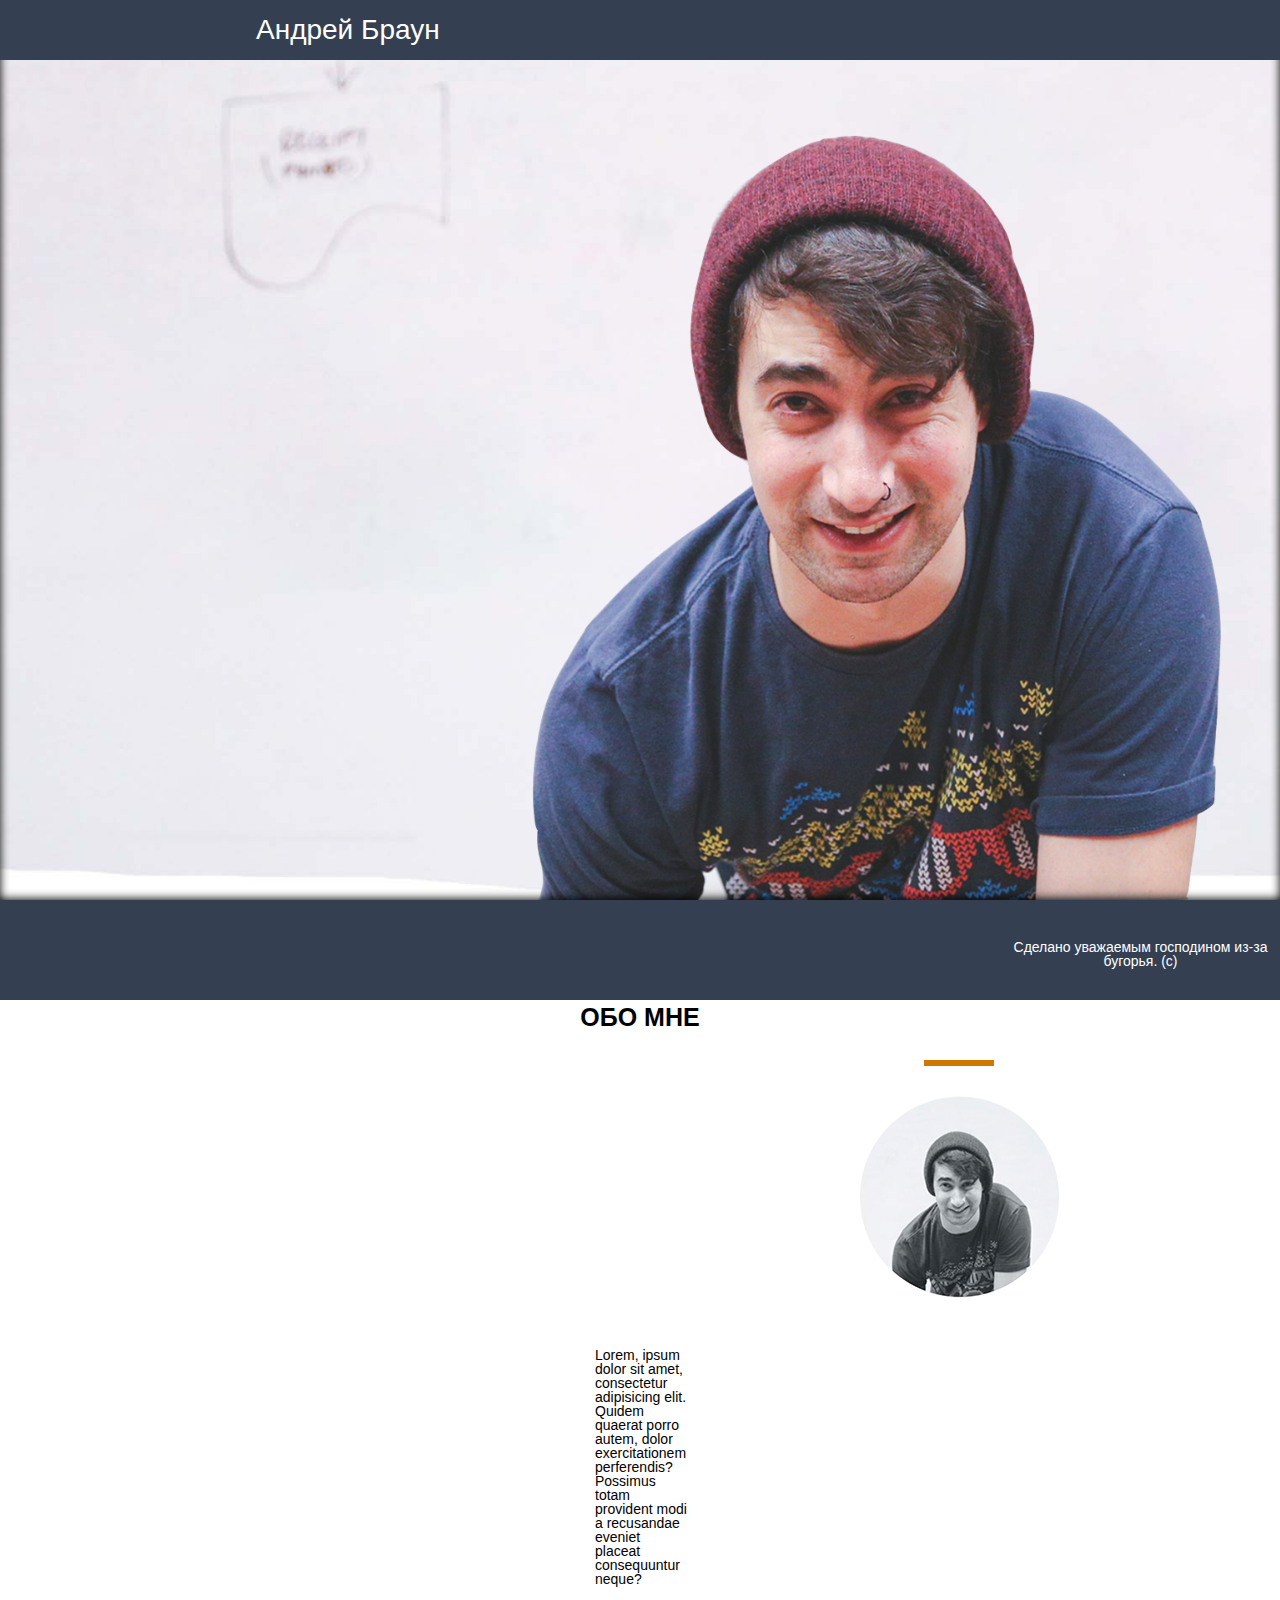
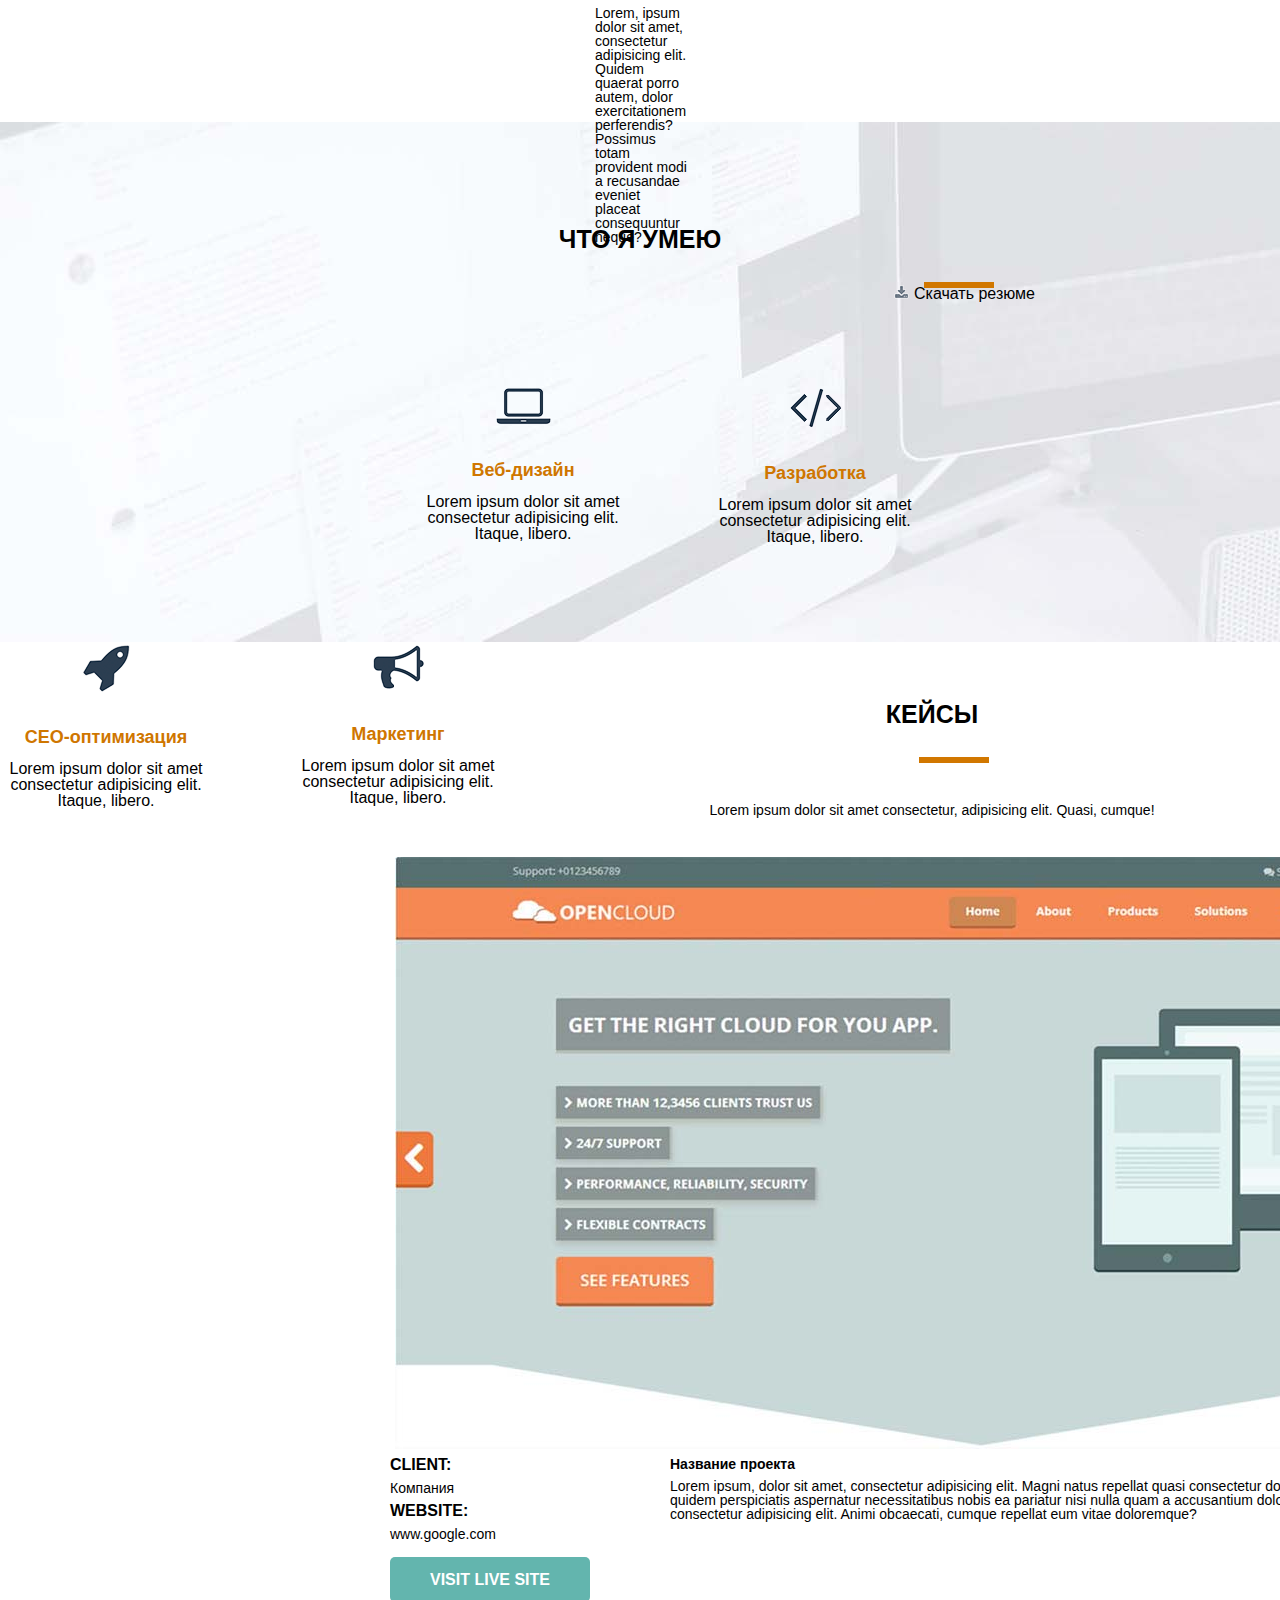
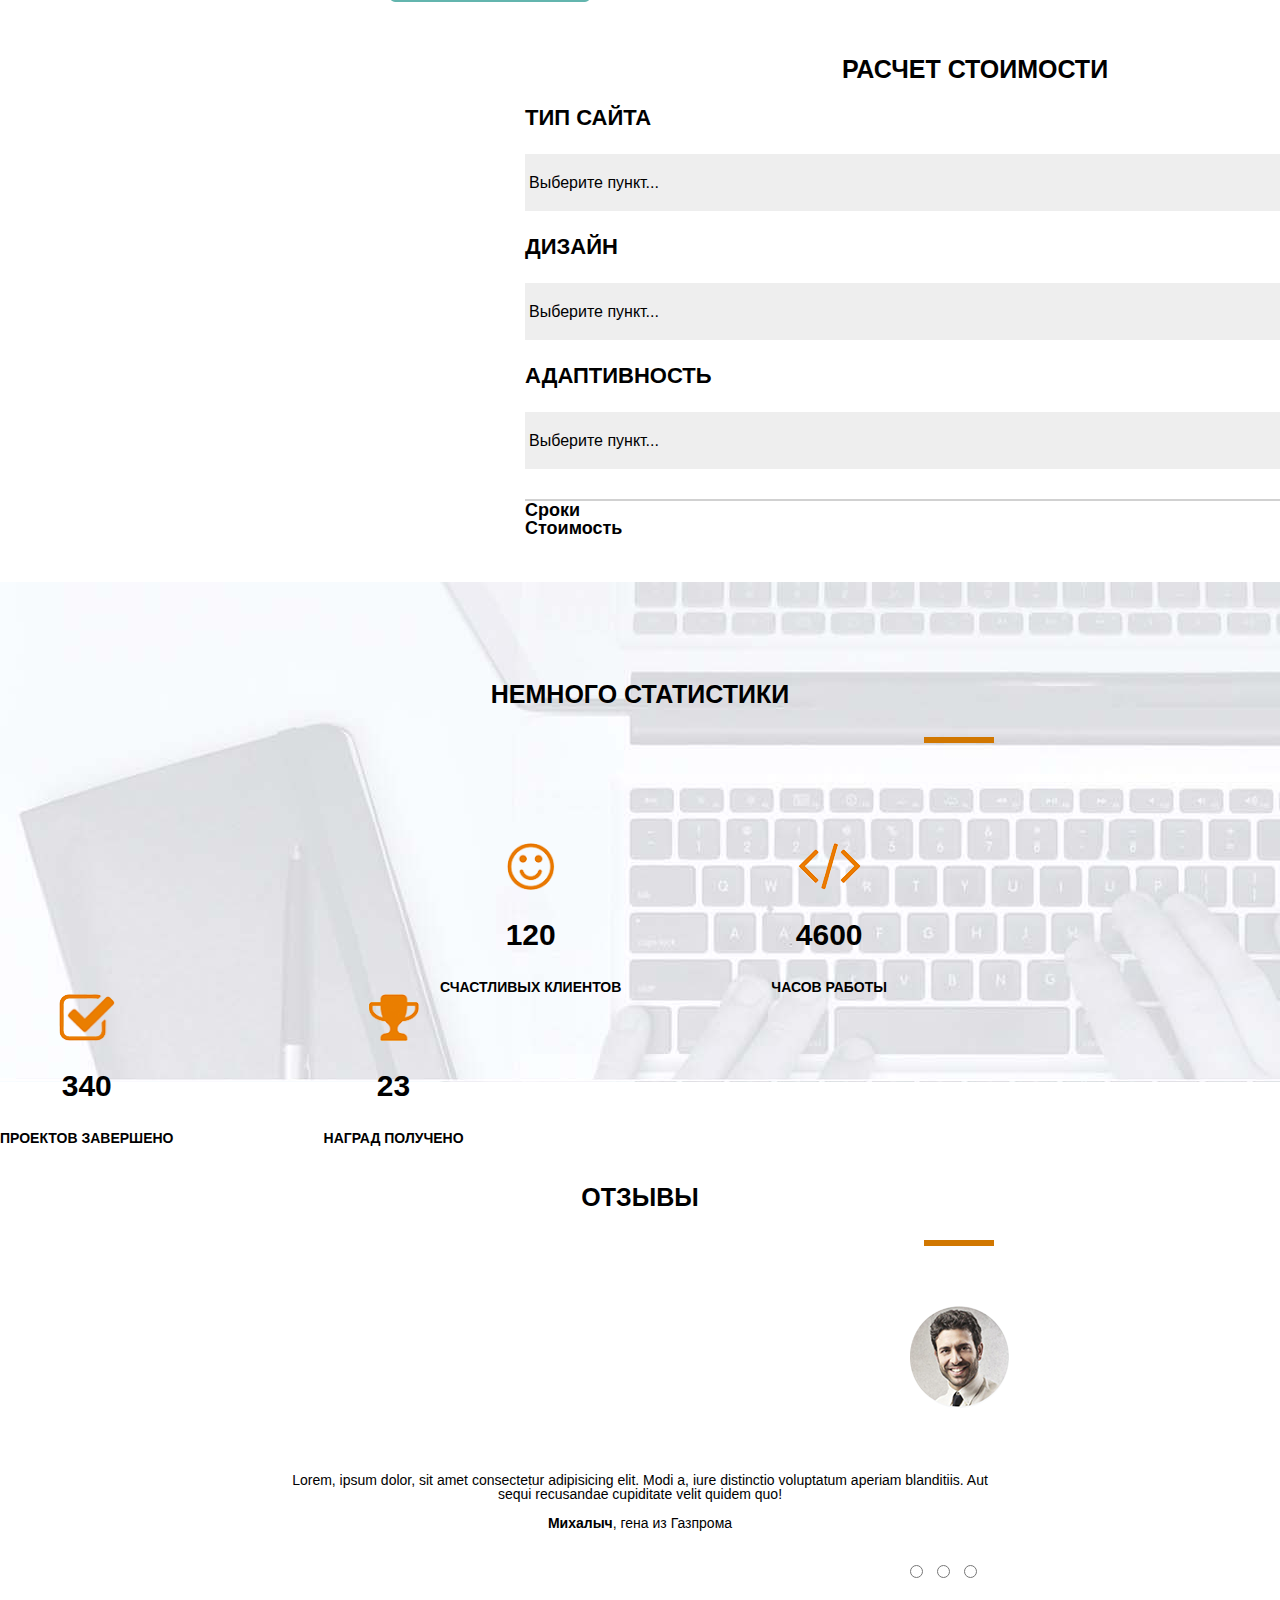
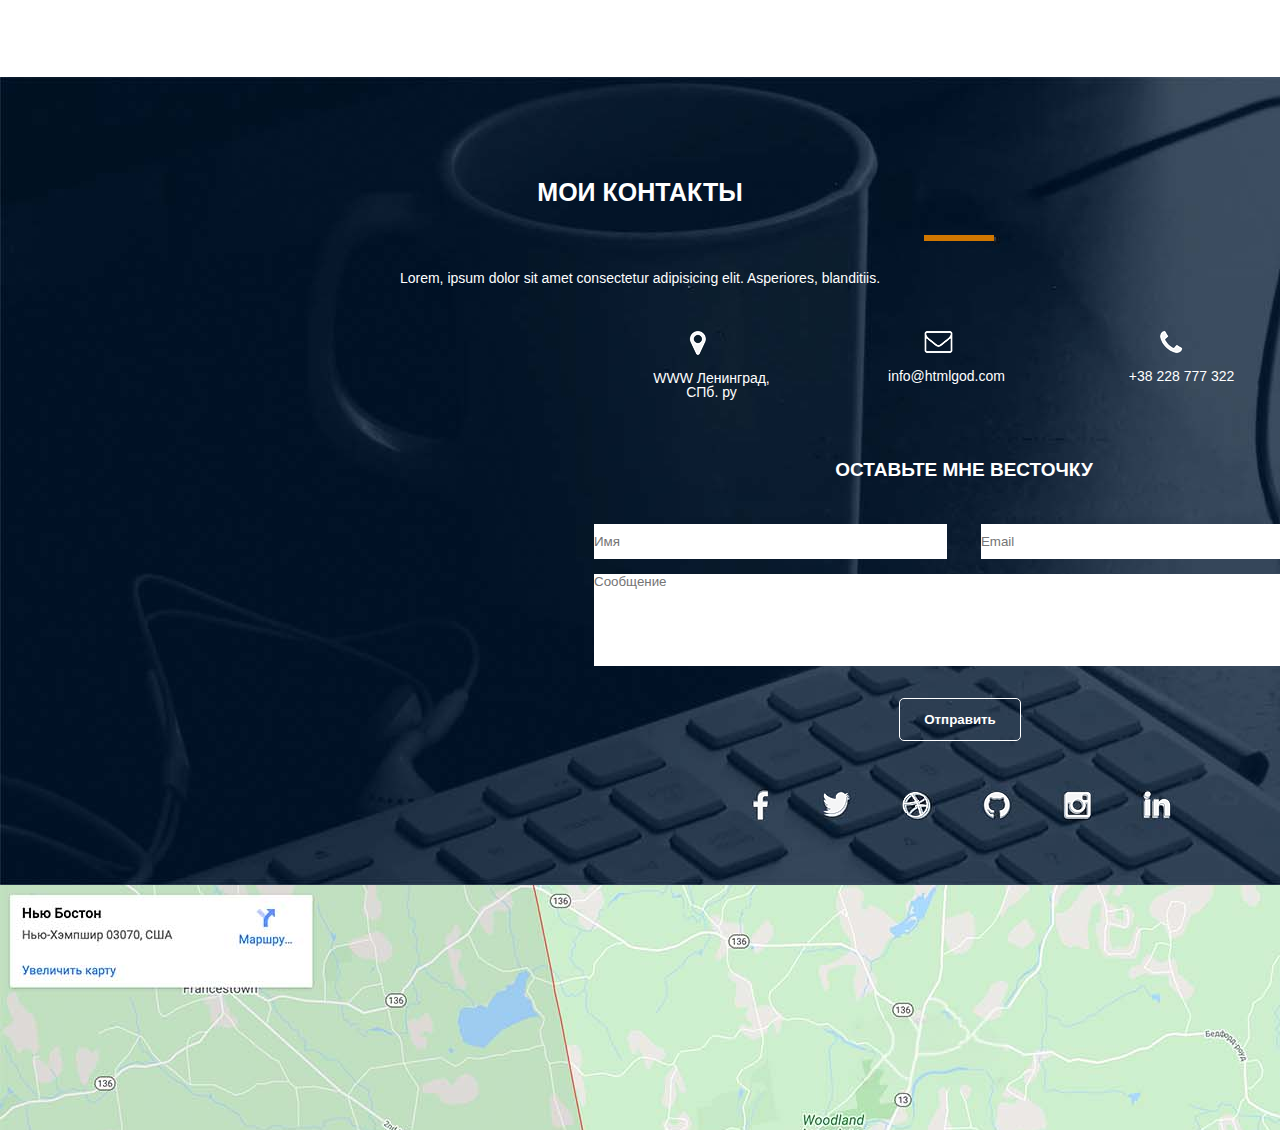
==== commit 4ae99c4d: "КОнец 6го видео" ====
--- a/src/index.html
+++ b/src/index.html
@@ -9,32 +9,31 @@
 </head>
 <body>
 
-
 	<header>
 		<nav>
 			<div class="logo">Андрей Браун</div>
 			<div class="menu">
 				<ul>
-					<li>Обо мне</li>
-					<li>Услуги</li>
-					<li>Кейсы</li>
-					<li>Прайс</li>
-					<li>Отзывы</li>
-					<li>Контакты</li>
+					<li><a href="">Обо мне</a></li>
+					<li><a href="">Услуги</a></li>
+					<li><a href="">Кейсы</a></li>
+					<li><a href="">Прайс</a></li>
+					<li><a href="">Отзывы</a></li>
+					<li><a href="">Контакты</a></li>
 				</ul>
 			</div>
 		</nav>
 	</header>
 
-
-	<div class="main">
+<main>
+	<section class="main">
 		<div class="tittle_container">
 			<h1>Привет <br> Я Андрей Браун</h1>
 			<h4>Фулл стек веб-разработчик</h4>
-			<input type="submit" value="Обо мне">
-			<input type="submit" value="Мои работы">
-		</div>
-	</div>
+			<input type="button" value="Обо мне">
+			<input type="button" value="Мои работы">
+		</div>
+	</section>
 
 
 	<div class="about_me">
@@ -219,7 +218,7 @@
 		<!-- <p>Карта с моей геолокацией в США или Австралии</p> -->
 	</div>
 
-
+</main>
 	<footer>
 		<p id="test">Сделано уважаемым господином из-за бугорья. (c)</p>
 	</footer>
--- a/src/css/style.css
+++ b/src/css/style.css
@@ -6,6 +6,7 @@
 	width: 100%; /*ширина блока*/
 	height: 60px;
 	background: #344051;
+	position: fixed;
 }
 
 h2{
@@ -22,6 +23,11 @@
 	margin: 30px auto 0px 924px; /* верх право низ лево???*/
 }
 
+main{
+	width: 100%;
+	height: 100%;
+}
+
 /*Блок навигации*/
 .logo{
 	color: white;
@@ -29,7 +35,9 @@
 	line-height: 60px; /*межстрочный интервал*/
 	margin-left: 20%; /*padding-left: 388px;*/
 	float: left; /*предыдущий элемент будет слева*/
-	/*border: 1px solid black;*/
+	-webkit-animation: comming 2s ease;
+	-o-animation: comming 2s ease;
+	animation: comming 2s ease;
 }
 
 .menu{
@@ -44,12 +52,84 @@
 	margin-left: 40px;
 	font-size: 16px;
 	text-transform: uppercase;
-	/*border: 1px solid black;*/
+	-webkit-animation: topshift 0.4s ease forwards;
+	-o-animation: topshift 0.4s ease forwards;
+	animation: topshift 0.4s ease forwards;
+	opacity: 0;
+}
+
+.menu li a{
+	transition: all 0.2s;
+	color: white;
+	transform: scale(1);
+	display: inline-block;
+}
+
+.menu li a:visited{
+	color: white;
+}
+
+.menu li a:hover{
+	color: #ffd700;
+}
+
+.menu li a:active{
+transform: scale(1.1);
+}
+
+.menu li:nth-child(2){
+	animation-delay: 0.4s;
+}
+.menu li:nth-child(3){
+	animation-delay: 0.8s;
+}
+.menu li:nth-child(4){
+	animation-delay: 1.2s;
+}
+.menu li:nth-child(5){
+	animation-delay: 1.6s;
+}
+.menu li:nth-child(6){
+	animation-delay: 2.0s;
+}
+
+@keyframes comming{ /*logo*/
+	from{
+		opacity: 0;
+	}
+
+	to{	
+		opacity: 1;
+	}
+}
+
+@keyframes topshift{ /*menu*/
+	from{
+		opacity: 0;
+		margin-top: -80px;
+	}
+
+	to{	
+		opacity: 1;
+		margin-top: 0px;
+	}
+}
+
+@keyframes titlemove{ /*menu*/
+	from{
+		opacity: 0;
+		margin-left: -500px;
+	}
+
+	to{	
+		opacity: 1;
+		margin-left: 400px;
+	}
 }
 
 .main{
 	width: 100%;
-	height: calc(100% - 60px); /*100% от body, в котором навигация 60*/
+	height: 100%; /*было calc(100% - 60px); 100% от body, в котором навигация 60*/
 	background: url("../img/bg2.png") 90% 100%/auto 85% no-repeat, url("../img/bg1.jpg") center/cover no-repeat; /* 90 и 100 - ширина и высота (расположение), 
 	auto и 85 - ширина и высота (самой картинки)*/
 	box-shadow: 0px -1px 10px #000 inset;/*смещение горизонт, смещение вертик, степень размытости - глубина, цвет. inset - тень внутри элемента*/
@@ -62,6 +142,13 @@
 	margin-top: 433px;
 	color: #2c384a;
 	text-align: center;
+	opacity: 0;
+	-webkit-animation: titlemove 0.7s ease forwards;
+	-o-animation: titlemove 0.7s ease forwards;
+	animation: titlemove 0.7s ease forwards;
+	-webkit-animation-delay: 2.4s;
+	-o-animation-delay: 2.4s;
+	animation-delay: 2.4s;
 }
 
 .tittle_container h1{
@@ -86,6 +173,17 @@
 	font-size: 13px;
 	padding: 0px 16px; /* верх низ право лево????????*/
 	margin: 58px 28px 0 14px;
+	transition: all 0.2s;
+	transform: scale(1);
+}
+
+.tittle_container input:hover{
+	background: #344051;
+	color: white;
+	}
+
+.tittle_container input:active{
+	transform: scale(1.1);
 }
 
 /* /блок Приветствия*/
@@ -285,6 +383,7 @@
 	font-weight: bold;
 	text-align: right;
 	margin-top: 25px;
+	float: right;
 	/*border: 1px solid black;*/
 }
 /* /блок Кейсы*/
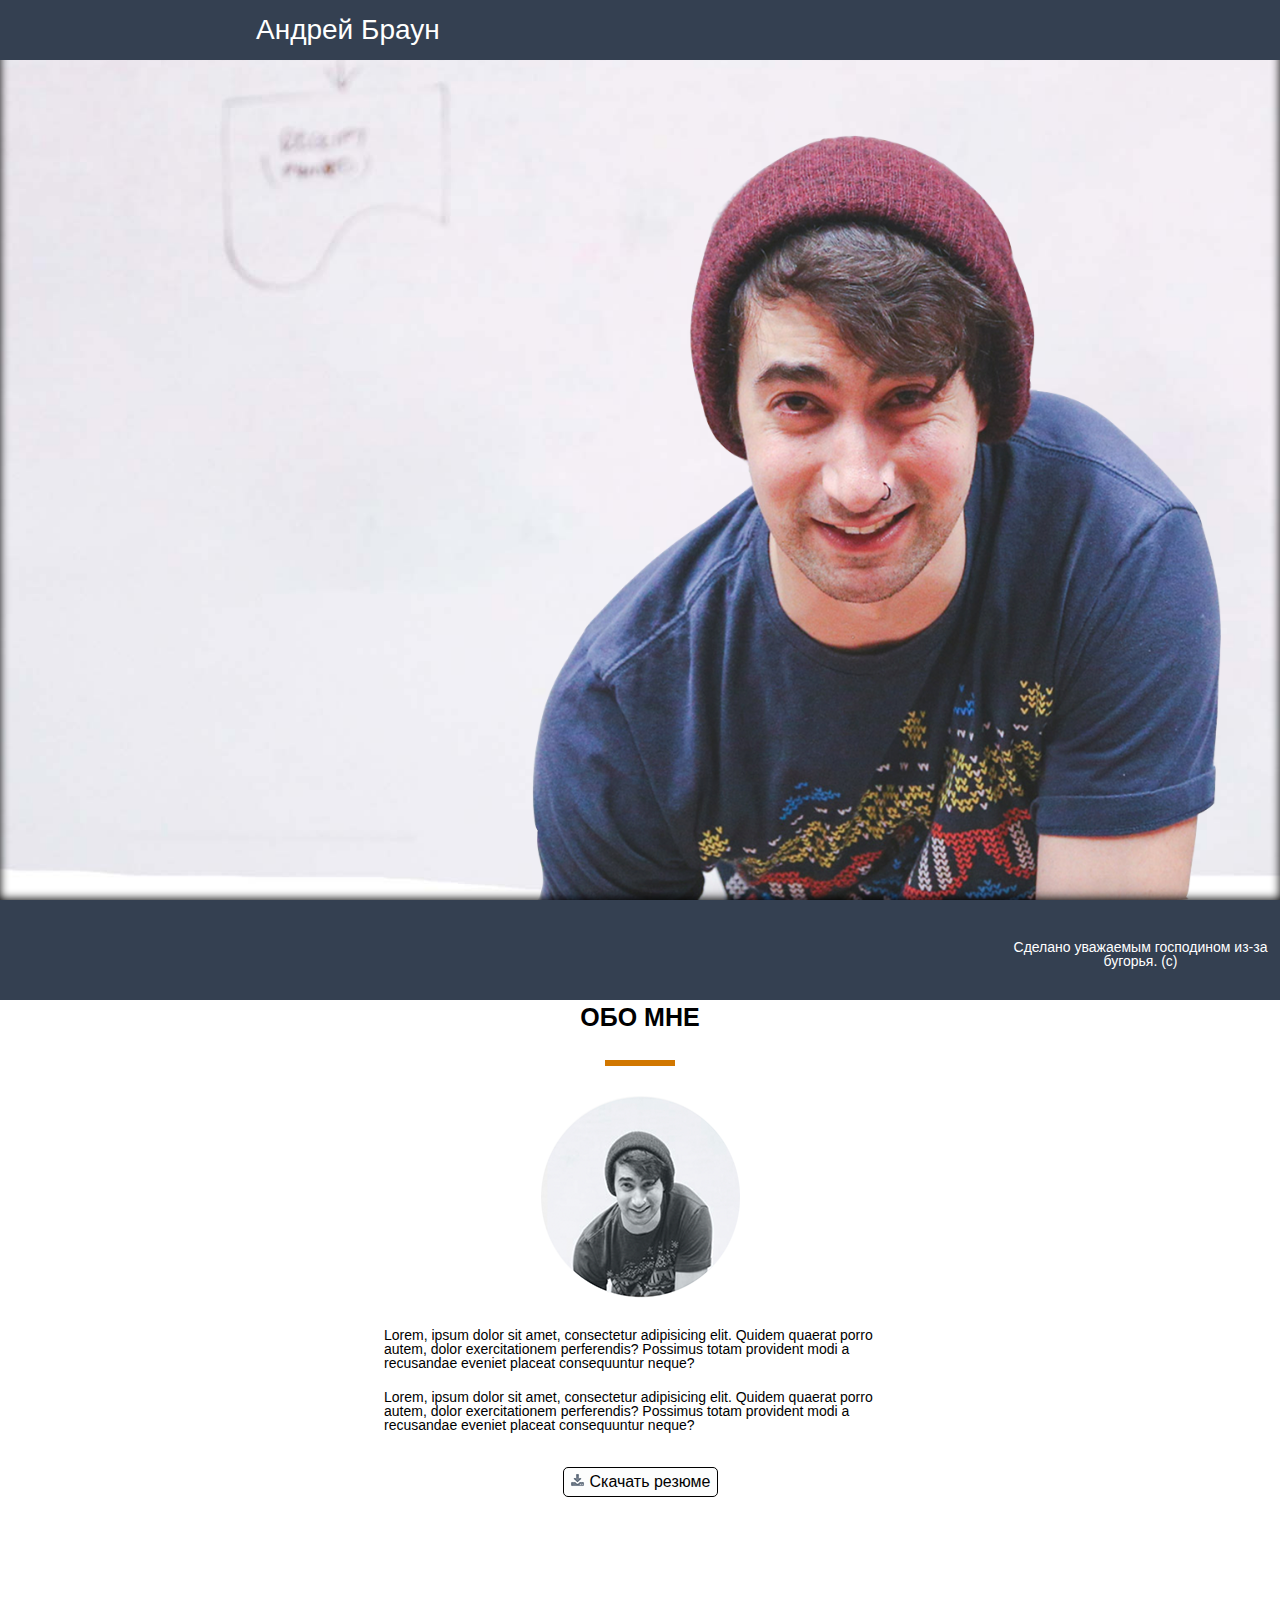
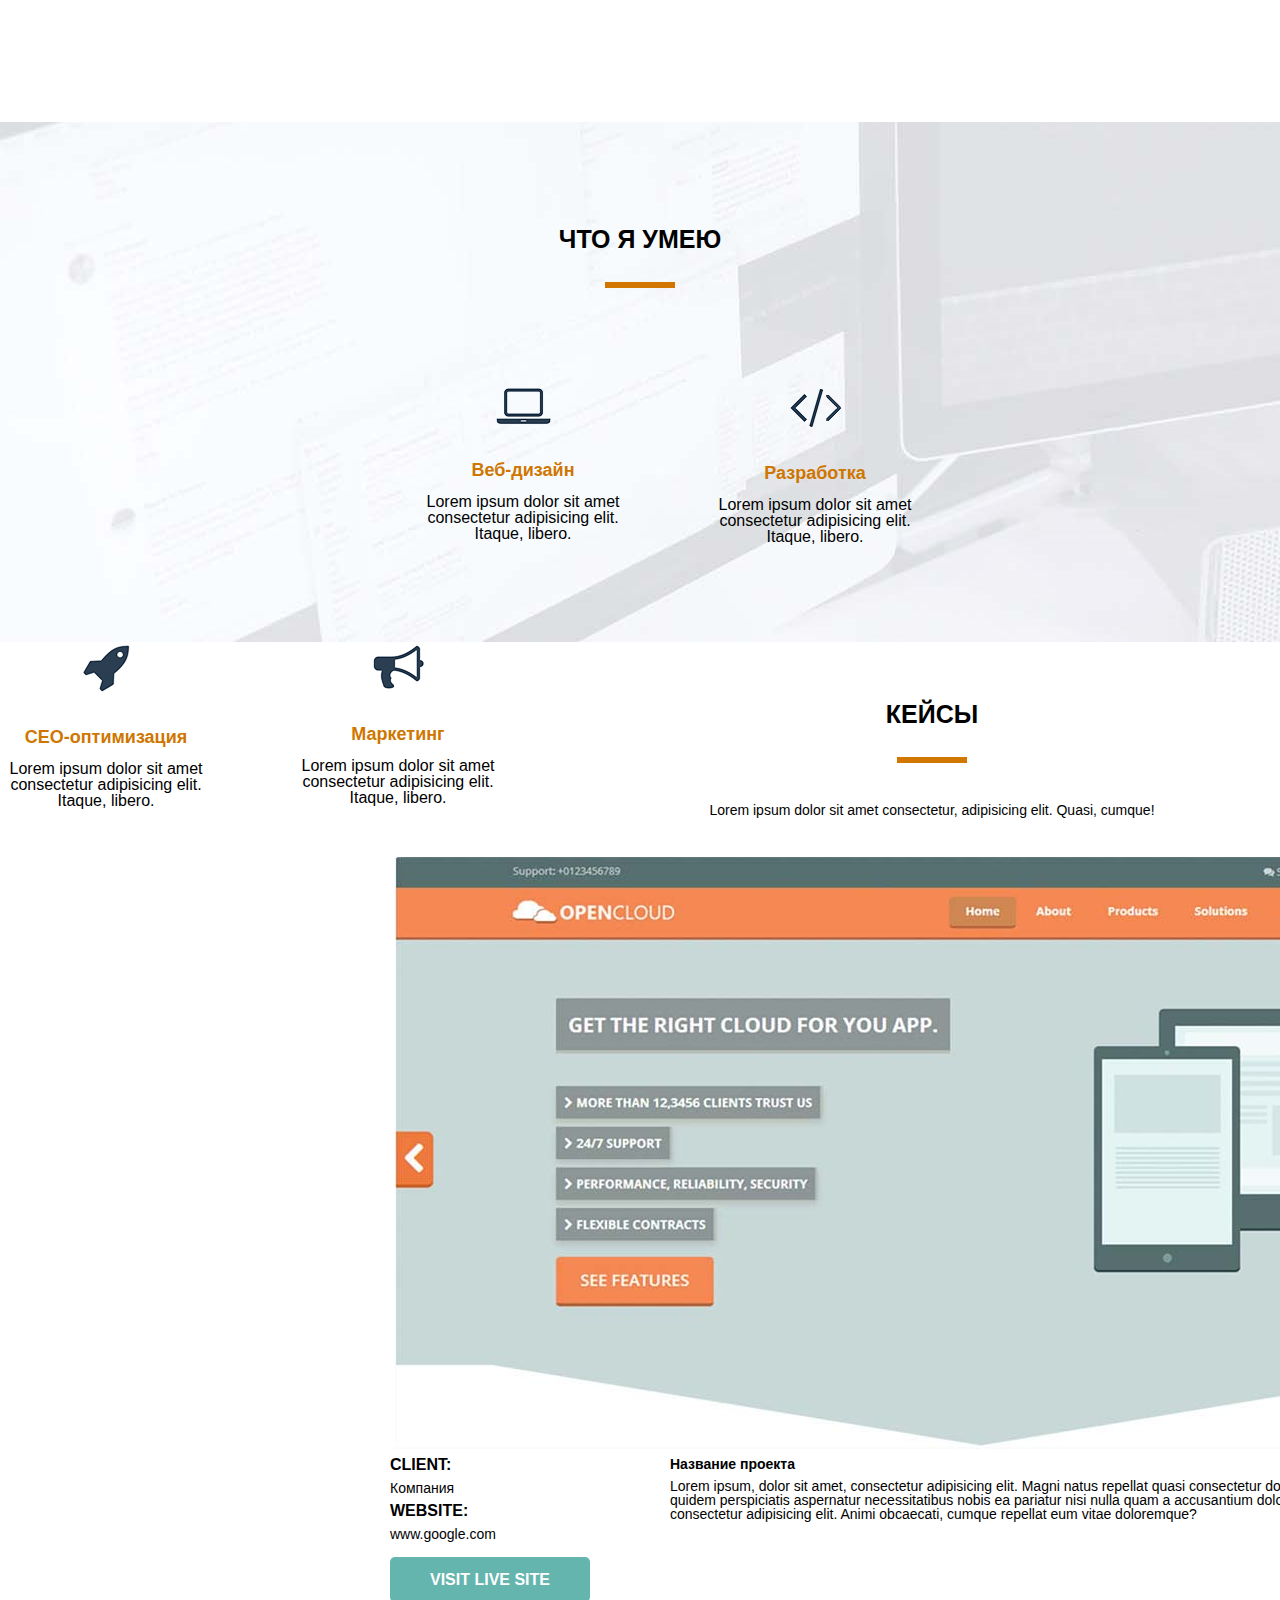
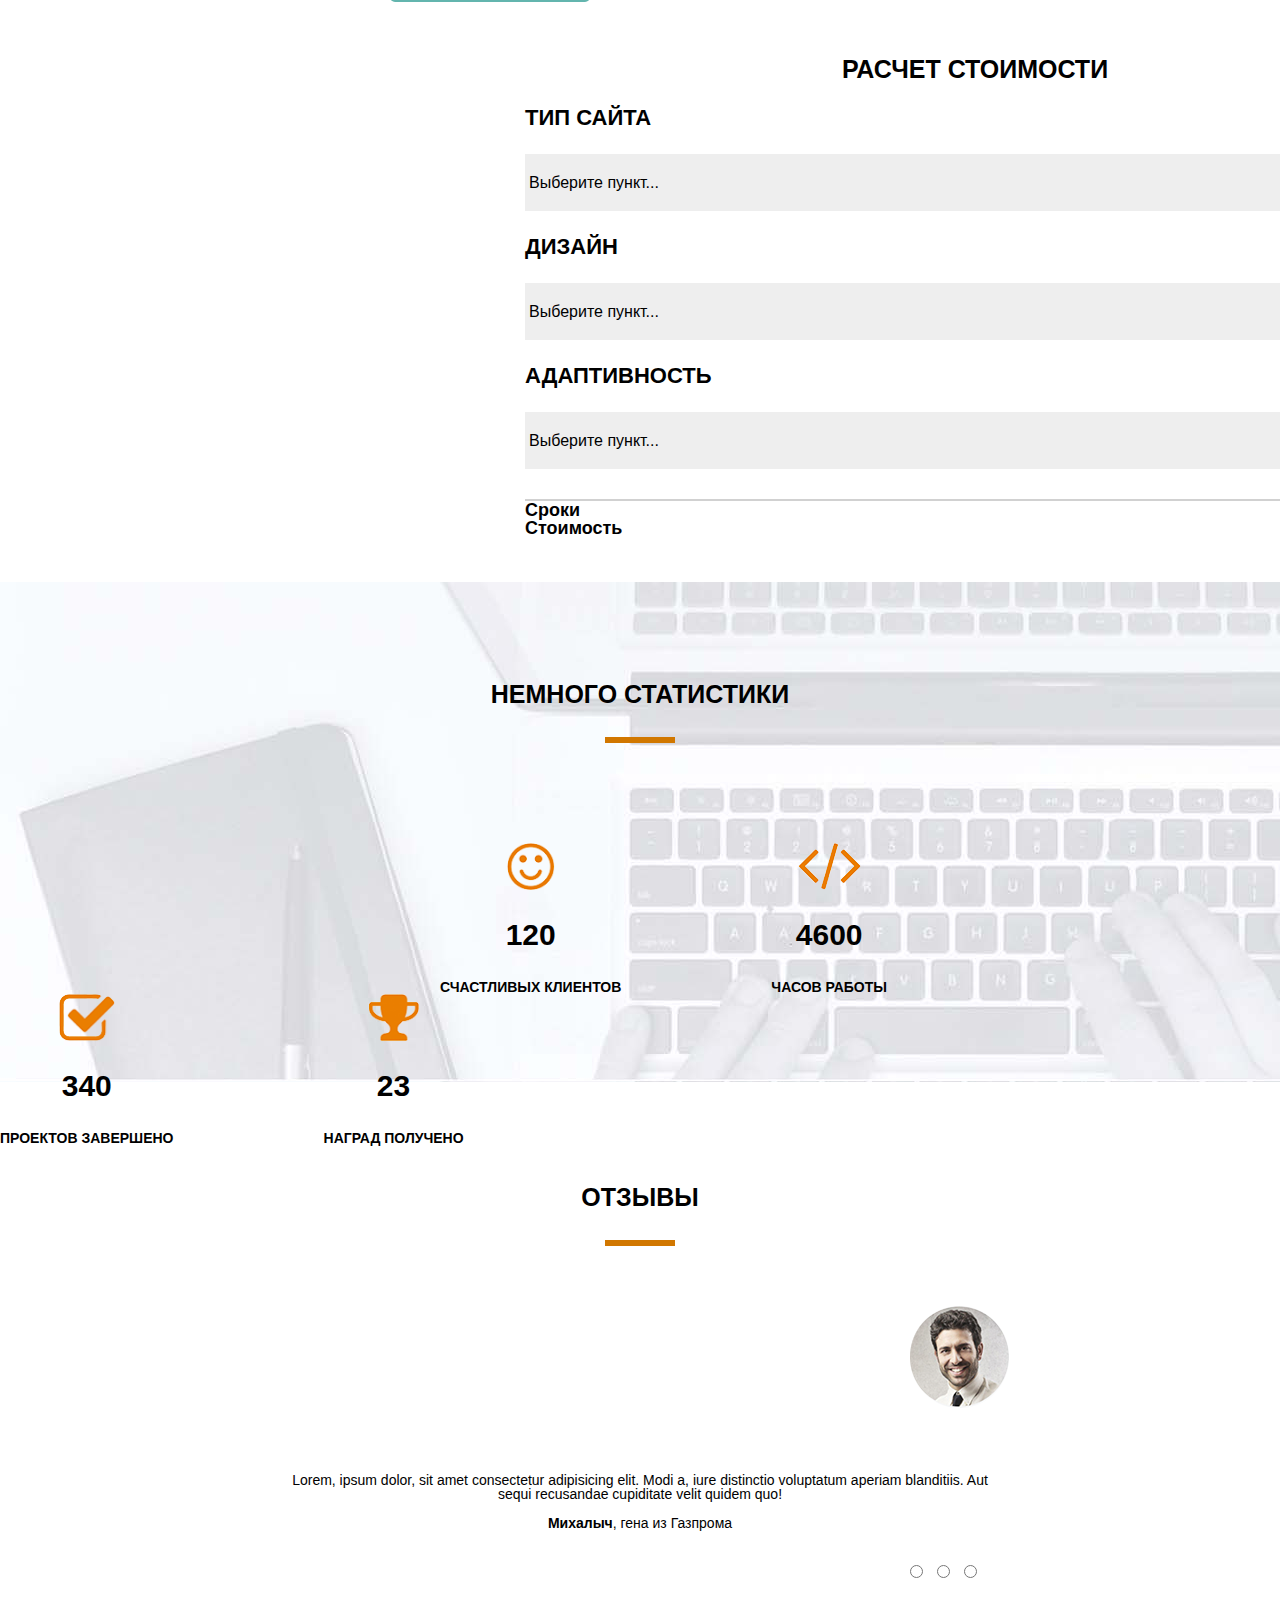
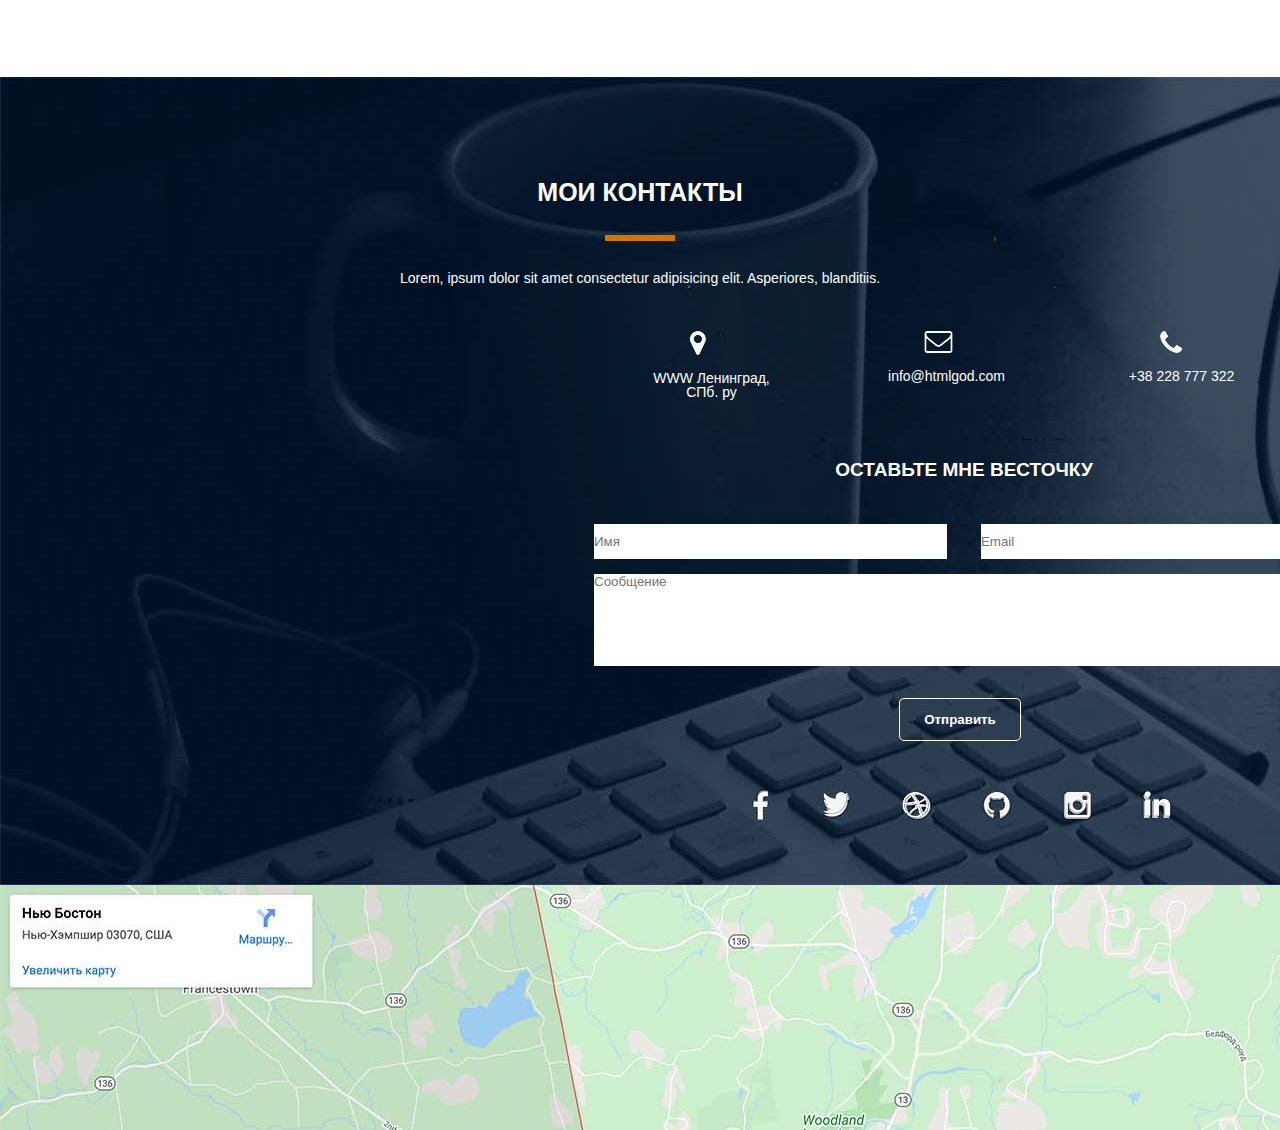
==== commit 60526b99: "Частично переделан каркас сайт: отступы в % соотношении и нормальное выравнивание." ====
--- a/src/index.html
+++ b/src/index.html
@@ -25,200 +25,202 @@
 		</nav>
 	</header>
 
-<main>
-	<section class="main">
-		<div class="tittle_container">
-			<h1>Привет <br> Я Андрей Браун</h1>
-			<h4>Фулл стек веб-разработчик</h4>
-			<input type="button" value="Обо мне">
-			<input type="button" value="Мои работы">
-		</div>
-	</section>
-
-
-	<div class="about_me">
-		<h2>Обо мне</h2>
-		<hr>
-		<img class="pic" src="img/about_me_pic.png" align="middle" alt="Тут могло быть Ваше фото ;)">
-		<p>Lorem, ipsum dolor sit amet, consectetur adipisicing elit. Quidem quaerat porro autem, dolor exercitationem perferendis? Possimus totam provident modi a recusandae eveniet placeat consequuntur neque?</p>
-		<p>Lorem, ipsum dolor sit amet, consectetur adipisicing elit. Quidem quaerat porro autem, dolor exercitationem perferendis? Possimus totam provident modi a recusandae eveniet placeat consequuntur neque?</p>
-		<button><img src="img/icon_bttn.png" alt="asd"><span>Скачать резюме</span></button>
-	</div>
-
-
-	<div class="skills">
-		<h2>Что я умею</h2>
-		<hr>
-		<div class="skills_list" id="first_on_list">
-			<img src="img/skills1.png" alt="Иконка1">
-			<h5>Веб-дизайн</h5>
-			<p>Lorem ipsum dolor sit amet consectetur adipisicing elit. Itaque, libero.</p>
-		</div>
-
-		<div class="skills_list">
-			<img src="img/skills2.png" alt="Иконка2">
-			<h5>Разработка</h5>
-			<p>Lorem ipsum dolor sit amet consectetur adipisicing elit. Itaque, libero.</p>
-		</div>
-
-		<div class="skills_list">
-			<img src="img/skills3.png" alt="Иконка3">
-			<h5>CEO-оптимизация</h5>
-			<p>Lorem ipsum dolor sit amet consectetur adipisicing elit. Itaque, libero.</p>
-		</div>
-
-		<div class="skills_list">
-			<img src="img/skills4.png" alt="Иконка4">
-			<h5>Маркетинг</h5>
-			<p>Lorem ipsum dolor sit amet consectetur adipisicing elit. Itaque, libero.</p>
-		</div>
-	</div>
-
-
-	<div class="cases">
-		<h2>Кейсы</h2>
-		<hr>
-		<p id="text_under_pic">Lorem ipsum dolor sit amet consectetur, adipisicing elit. Quasi, cumque!</p>
-
-		<img src="img/cases_pic.jpg" alt="Пример сайта">
-
-		
-		<div class="cases_left">
-			<h3>CLIENT:</h3>
-			<p>Компания</p>	
-			<h3>WEBSITE:</h3>
-			<p>www.google.com</p>	
-			<input type="submit" name="site_btn" value="VISIT LIVE SITE">
-		</div>
-		<div class="cases_right">
-			<h4>Название проекта</h4>
-			<p>Lorem ipsum, dolor sit amet, consectetur adipisicing elit. Magni natus repellat quasi consectetur dolorum, voluptas, minima eveniet quidem perspiciatis aspernatur necessitatibus nobis ea pariatur nisi nulla quam a accusantium doloribus? Lorem ipsum dolor sit amet consectetur adipisicing elit. Animi obcaecati, cumque repellat eum vitae doloremque?</p>	
-		</div>
-	</div>
-
-
-	<div class="prices">
-		<h2>Расчет стоимости</h2>
-		<h3>Тип сайта</h3>
-		<select id="site_type">
-			<option value="type1">Выберите пункт...</option>
-			<option value="type1">1</option>
-			<option value="type2">2</option>
-			<option value="type3">3</option>
-		</select>
-
-		<h3>Дизайн</h3>
-		<select id="site_designe">
-			<option value="type1">Выберите пункт...</option>
-			<option value="des1">1</option>
-			<option value="des2">2</option>
-			<option value="des3">3</option>
-		</select>
-
-		<h3>Адаптивность</h3>
-		<select id="site_adaptive">
-			<option value="type1">Выберите пункт...</option>
-			<option value="ad1">1</option>
-			<option value="ad2">2</option>
-			<option value="ad3">3</option>
-		</select>
-		<hr>
-		<p><span class="text_total">Сроки</span> <span class="total_sum">0</span></p>
-		<p><span class="text_total">Стоимость</span> <span class="total_sum">0</span></p>
-	</div>
-
-
-	<div class="statistics">
-		<h2>Немного статистики</h2>
-		<hr>
-		<div class="stat_list" id="first_stat_list">
-			<img src="img/stat1.png" alt="Иконка_1">
-			<h4>120</h4>
-			<p>Счастливых клиентов</p>
-		</div>
-
-		<div class="stat_list">
-			<img src="img/stat2.png" alt="Иконка_2">
-			<h4>4600</h4>
-			<p>Часов работы</p>
-		</div>
-
-		<div class="stat_list">
-			<img src="img/stat3.png" alt="Иконка_3">
-			<h4>340</h4>
-			<p>Проектов завершено</p>
-		</div>
-
-		<div class="stat_list">
-			<img src="img/stat4.png" alt="Иконка_4">
-			<h4>23</h4>
-			<p>Наград получено</p>
-		</div>
-	</div>
-
-
-	<div class="rewiews">
-		<h2>Отзывы</h2>
-		<hr>
-		<img src="img/rewiew_pic.png" alt="Фотка Михалыча">
-		<p>Lorem, ipsum dolor, sit amet consectetur adipisicing elit. Modi a, iure distinctio voluptatum aperiam blanditiis. Aut sequi recusandae cupiditate velit quidem quo!</p>
-		<p><span>Михалыч</span>, гена из Газпрома</p>
-		<div class="rewiews_radio">
-			<input type="radio" name="radio_rewiews" value="1">
-			<input type="radio" name="radio_rewiews" value="2">
-			<input type="radio" name="radio_rewiews" value="3">
-		</div>
-	</div>
-
-
-	<div class="contacts">
-		<h2>Мои контакты</h2>
-		<hr>
-		<p>Lorem, ipsum dolor sit amet consectetur adipisicing elit. Asperiores, blanditiis.</p>
-
-		<div class="cont_line_pics">
-			<div class="contacts_line">
-				<img src="img/contacts1.png" alt="Иконка-1">
-				<p>WWW Ленинград, СПб. ру</p>
-			</div>
-
-			<div class="contacts_line">
-				<img src="img/contacts2.png" alt="Иконка-2">
-				<p>info@htmlgod.com</p>
-			</div>
-
-			<div class="contacts_line">
-				<img src="img/contacts3.png" alt="Иконка-3">
-				<p>+38 228 777 322</p>
-			</div>
-		</div>
-
-		<div class="contact_input">
-			<h3>Оставьте мне весточку</h3>
-			<input type="text" id="name_input" value="" placeholder="Имя">
-			<input type="text" id="email_input" value="" placeholder="Email">
-			<br>
-			<textarea type="text" id="text_input" cols="30" rows="10" placeholder="Сообщение"></textarea>
-			<br>
-			<input type="submit" id="contact_submit" value="Отправить">
-		</div>
-
-		<div class="img_social_media">
-			<a href=""><img src="img/con1.png" alt="facebook"></a>
-			<a href=""><img src="img/con2.png" alt="twitter"></a>
-			<a href=""><img src="img/con3.png" alt="Баскетбольный мяч?"></a>
-			<a href=""><img src="img/con4.png" alt="GitHub"></a>
-			<a href=""><img src="img/con5.png" alt="instagram"></a>
-			<a href=""><img src="img/con6.png" alt="LinkedIn"></a>
-		</div>
-	</div>
-
-
-	<div class="map">
-		<!-- <p>Карта с моей геолокацией в США или Австралии</p> -->
-	</div>
-
-</main>
+	<main>
+		<section class="main_info">
+			<div class="tittle_container">
+				<h1>Привет <br> Я Андрей Браун</h1>
+				<h4>Фулл стек веб-разработчик</h4>
+				<input type="button" value="Обо мне">
+				<input type="button" value="Мои работы">
+			</div>
+		</section>
+
+
+		<section class="about_me">
+			<h2>Обо мне</h2>
+			<hr>
+			<img class="pic" src="img/about_me_pic.png" align="middle" alt="Тут могло быть Ваше фото ;)">
+			<div class="about_me_text"><p>Lorem, ipsum dolor sit amet, consectetur adipisicing elit. Quidem quaerat porro autem, dolor exercitationem perferendis? Possimus totam provident modi a recusandae eveniet placeat consequuntur neque?</p>
+				<p>Lorem, ipsum dolor sit amet, consectetur adipisicing elit. Quidem quaerat porro autem, dolor exercitationem perferendis? Possimus totam provident modi a recusandae eveniet placeat consequuntur neque?</p>
+			</div>
+			<button><img src="img/icon_bttn.png" alt="asd"><span>Скачать резюме</span></button>
+		</section>
+
+
+		<section class="skills">
+			<h2>Что я умею</h2>
+			<hr>
+			<div class="skills_list" id="first_on_list">
+				<img src="img/skills1.png" alt="Иконка1">
+				<h5>Веб-дизайн</h5>
+				<p>Lorem ipsum dolor sit amet consectetur adipisicing elit. Itaque, libero.</p>
+			</div>
+
+			<div class="skills_list">
+				<img src="img/skills2.png" alt="Иконка2">
+				<h5>Разработка</h5>
+				<p>Lorem ipsum dolor sit amet consectetur adipisicing elit. Itaque, libero.</p>
+			</div>
+
+			<div class="skills_list">
+				<img src="img/skills3.png" alt="Иконка3">
+				<h5>CEO-оптимизация</h5>
+				<p>Lorem ipsum dolor sit amet consectetur adipisicing elit. Itaque, libero.</p>
+			</div>
+
+			<div class="skills_list">
+				<img src="img/skills4.png" alt="Иконка4">
+				<h5>Маркетинг</h5>
+				<p>Lorem ipsum dolor sit amet consectetur adipisicing elit. Itaque, libero.</p>
+			</div>
+		</section>
+
+
+		<section class="cases">
+			<h2>Кейсы</h2>
+			<hr>
+			<p id="text_under_pic">Lorem ipsum dolor sit amet consectetur, adipisicing elit. Quasi, cumque!</p>
+
+			<img src="img/cases_pic.jpg" alt="Пример сайта">
+
+
+			<div class="cases_left">
+				<h3>CLIENT:</h3>
+				<p>Компания</p>	
+				<h3>WEBSITE:</h3>
+				<p>www.google.com</p>	
+				<input type="submit" name="site_btn" value="VISIT LIVE SITE">
+			</div>
+			<div class="cases_right">
+				<h4>Название проекта</h4>
+				<p>Lorem ipsum, dolor sit amet, consectetur adipisicing elit. Magni natus repellat quasi consectetur dolorum, voluptas, minima eveniet quidem perspiciatis aspernatur necessitatibus nobis ea pariatur nisi nulla quam a accusantium doloribus? Lorem ipsum dolor sit amet consectetur adipisicing elit. Animi obcaecati, cumque repellat eum vitae doloremque?</p>	
+			</div>
+		</section>
+
+
+		<section class="prices">
+			<h2>Расчет стоимости</h2>
+			<h3>Тип сайта</h3>
+			<select id="site_type">
+				<option value="type1">Выберите пункт...</option>
+				<option value="type1">1</option>
+				<option value="type2">2</option>
+				<option value="type3">3</option>
+			</select>
+
+			<h3>Дизайн</h3>
+			<select id="site_designe">
+				<option value="type1">Выберите пункт...</option>
+				<option value="des1">1</option>
+				<option value="des2">2</option>
+				<option value="des3">3</option>
+			</select>
+
+			<h3>Адаптивность</h3>
+			<select id="site_adaptive">
+				<option value="type1">Выберите пункт...</option>
+				<option value="ad1">1</option>
+				<option value="ad2">2</option>
+				<option value="ad3">3</option>
+			</select>
+			<hr>
+			<p><span class="text_total">Сроки</span> <span class="total_sum">0</span></p>
+			<p><span class="text_total">Стоимость</span> <span class="total_sum">0</span></p>
+		</section>
+
+
+		<section class="statistics">
+			<h2>Немного статистики</h2>
+			<hr>
+			<div class="stat_list" id="first_stat_list">
+				<img src="img/stat1.png" alt="Иконка_1">
+				<h4>120</h4>
+				<p>Счастливых клиентов</p>
+			</div>
+
+			<div class="stat_list">
+				<img src="img/stat2.png" alt="Иконка_2">
+				<h4>4600</h4>
+				<p>Часов работы</p>
+			</div>
+
+			<div class="stat_list">
+				<img src="img/stat3.png" alt="Иконка_3">
+				<h4>340</h4>
+				<p>Проектов завершено</p>
+			</div>
+
+			<div class="stat_list">
+				<img src="img/stat4.png" alt="Иконка_4">
+				<h4>23</h4>
+				<p>Наград получено</p>
+			</div>
+		</section>
+
+
+		<section class="rewiews">
+			<h2>Отзывы</h2>
+			<hr>
+			<img src="img/rewiew_pic.png" alt="Фотка Михалыча">
+			<p>Lorem, ipsum dolor, sit amet consectetur adipisicing elit. Modi a, iure distinctio voluptatum aperiam blanditiis. Aut sequi recusandae cupiditate velit quidem quo!</p>
+			<p><span>Михалыч</span>, гена из Газпрома</p>
+			<div class="rewiews_radio">
+				<input type="radio" name="radio_rewiews" value="1">
+				<input type="radio" name="radio_rewiews" value="2">
+				<input type="radio" name="radio_rewiews" value="3">
+			</div>
+		</section>
+
+
+		<section class="contacts">
+			<h2>Мои контакты</h2>
+			<hr>
+			<p>Lorem, ipsum dolor sit amet consectetur adipisicing elit. Asperiores, blanditiis.</p>
+
+			<div class="cont_line_pics">
+				<div class="contacts_line">
+					<img src="img/contacts1.png" alt="Иконка-1">
+					<p>WWW Ленинград, СПб. ру</p>
+				</div>
+
+				<div class="contacts_line">
+					<img src="img/contacts2.png" alt="Иконка-2">
+					<p>info@htmlgod.com</p>
+				</div>
+
+				<div class="contacts_line">
+					<img src="img/contacts3.png" alt="Иконка-3">
+					<p>+38 228 777 322</p>
+				</div>
+			</div>
+
+			<div class="contact_input">
+				<h3>Оставьте мне весточку</h3>
+				<input type="text" id="name_input" value="" placeholder="Имя">
+				<input type="text" id="email_input" value="" placeholder="Email">
+				<br>
+				<textarea type="text" id="text_input" cols="30" rows="10" placeholder="Сообщение"></textarea>
+				<br>
+				<input type="submit" id="contact_submit" value="Отправить">
+			</div>
+
+			<div class="img_social_media">
+				<a href=""><img src="img/con1.png" alt="facebook"></a>
+				<a href=""><img src="img/con2.png" alt="twitter"></a>
+				<a href=""><img src="img/con3.png" alt="Баскетбольный мяч?"></a>
+				<a href=""><img src="img/con4.png" alt="GitHub"></a>
+				<a href=""><img src="img/con5.png" alt="instagram"></a>
+				<a href=""><img src="img/con6.png" alt="LinkedIn"></a>
+			</div>
+		</section>
+
+
+		<section class="map">
+			<!-- <p>Карта с моей геолокацией в США или Австралии</p> -->
+		</section>
+
+	</main>
+
 	<footer>
 		<p id="test">Сделано уважаемым господином из-за бугорья. (c)</p>
 	</footer>
--- a/src/css/style.css
+++ b/src/css/style.css
@@ -1,5 +1,7 @@
 body{
 	font-family: Arial, sans-serif;
+	/*display: grid;
+	grid-template-rows: auto 1fr auto;*/
 }
 
 nav{
@@ -18,9 +20,10 @@
 }
 
 hr{
+	display: block;
 	border: 3px solid #d17700;
 	width: 70px;
-	margin: 30px auto 0px 924px; /* верх право низ лево???*/
+	margin: 30px auto 0px auto; /* верх право низ лево 924px???*/
 }
 
 main{
@@ -42,7 +45,7 @@
 
 .menu{
 	float: left;
-	margin-left: 25%;/*padding-left: 432px;*/
+	margin-left: 25%;
 	/*border: 1px solid black;*/
 }
 .menu li{
@@ -74,7 +77,7 @@
 }
 
 .menu li a:active{
-transform: scale(1.1);
+	transform: scale(1.1);
 }
 
 .menu li:nth-child(2){
@@ -127,7 +130,7 @@
 	}
 }
 
-.main{
+.main_info{
 	width: 100%;
 	height: 100%; /*было calc(100% - 60px); 100% от body, в котором навигация 60*/
 	background: url("../img/bg2.png") 90% 100%/auto 85% no-repeat, url("../img/bg1.jpg") center/cover no-repeat; /* 90 и 100 - ширина и высота (расположение), 
@@ -175,12 +178,13 @@
 	margin: 58px 28px 0 14px;
 	transition: all 0.2s;
 	transform: scale(1);
+	
 }
 
 .tittle_container input:hover{
 	background: #344051;
 	color: white;
-	}
+}
 
 .tittle_container input:active{
 	transform: scale(1.1);
@@ -197,15 +201,22 @@
 
 .about_me h2{
 	margin-top: 105px;
+	text-align: center;
 }
 
 img.pic{
-	margin: 30px auto 30px 860px; /* верх право низ лево???*/
+	display: block;
+	margin: 30px auto; /* верх право низ лево???*/
+}
+
+.about_me_text{
+	width: 40%;
+	margin: 0px auto;
+	/*border: 1px solid black;*/
 }
 
 .about_me p{
-	margin: 20px 592px 20px 595px;  /*верх право низ лево???*/
-	/*text-align: center;*/
+	margin: 20px 0px; /*верх право низ лево???*/
 }
 
 .about_me span{
@@ -213,7 +224,7 @@
 }
 
 .about_me button{
-	margin: 35px auto 100px 887px;
+	margin: 35px auto 100px auto;
 	background-color: #fcfdfd;
 	border: 1px solid black;
 	border-radius: 5px;
@@ -272,9 +283,6 @@
 	padding-top: 60px;
 }
 
-.cases hr{
-	margin-left: 919px;
-}
 
 #text_under_pic{
 	text-align: center;
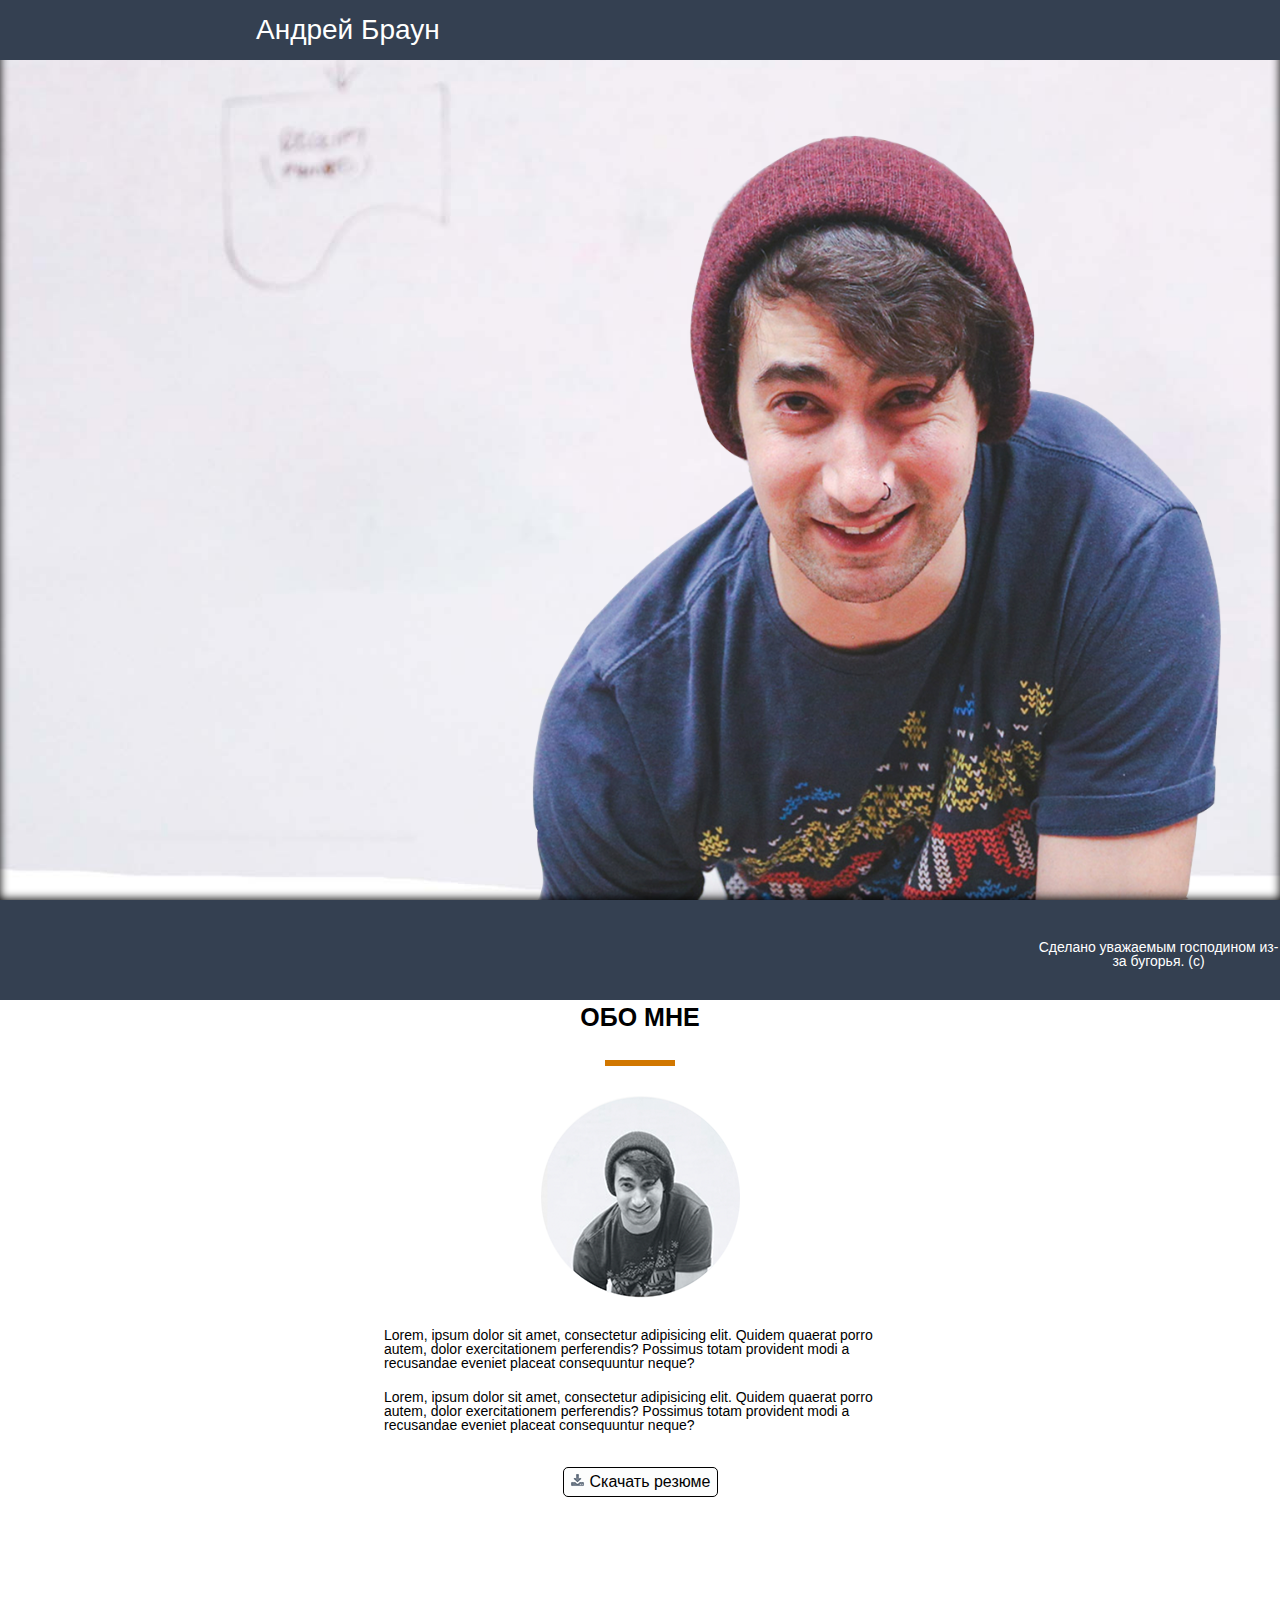
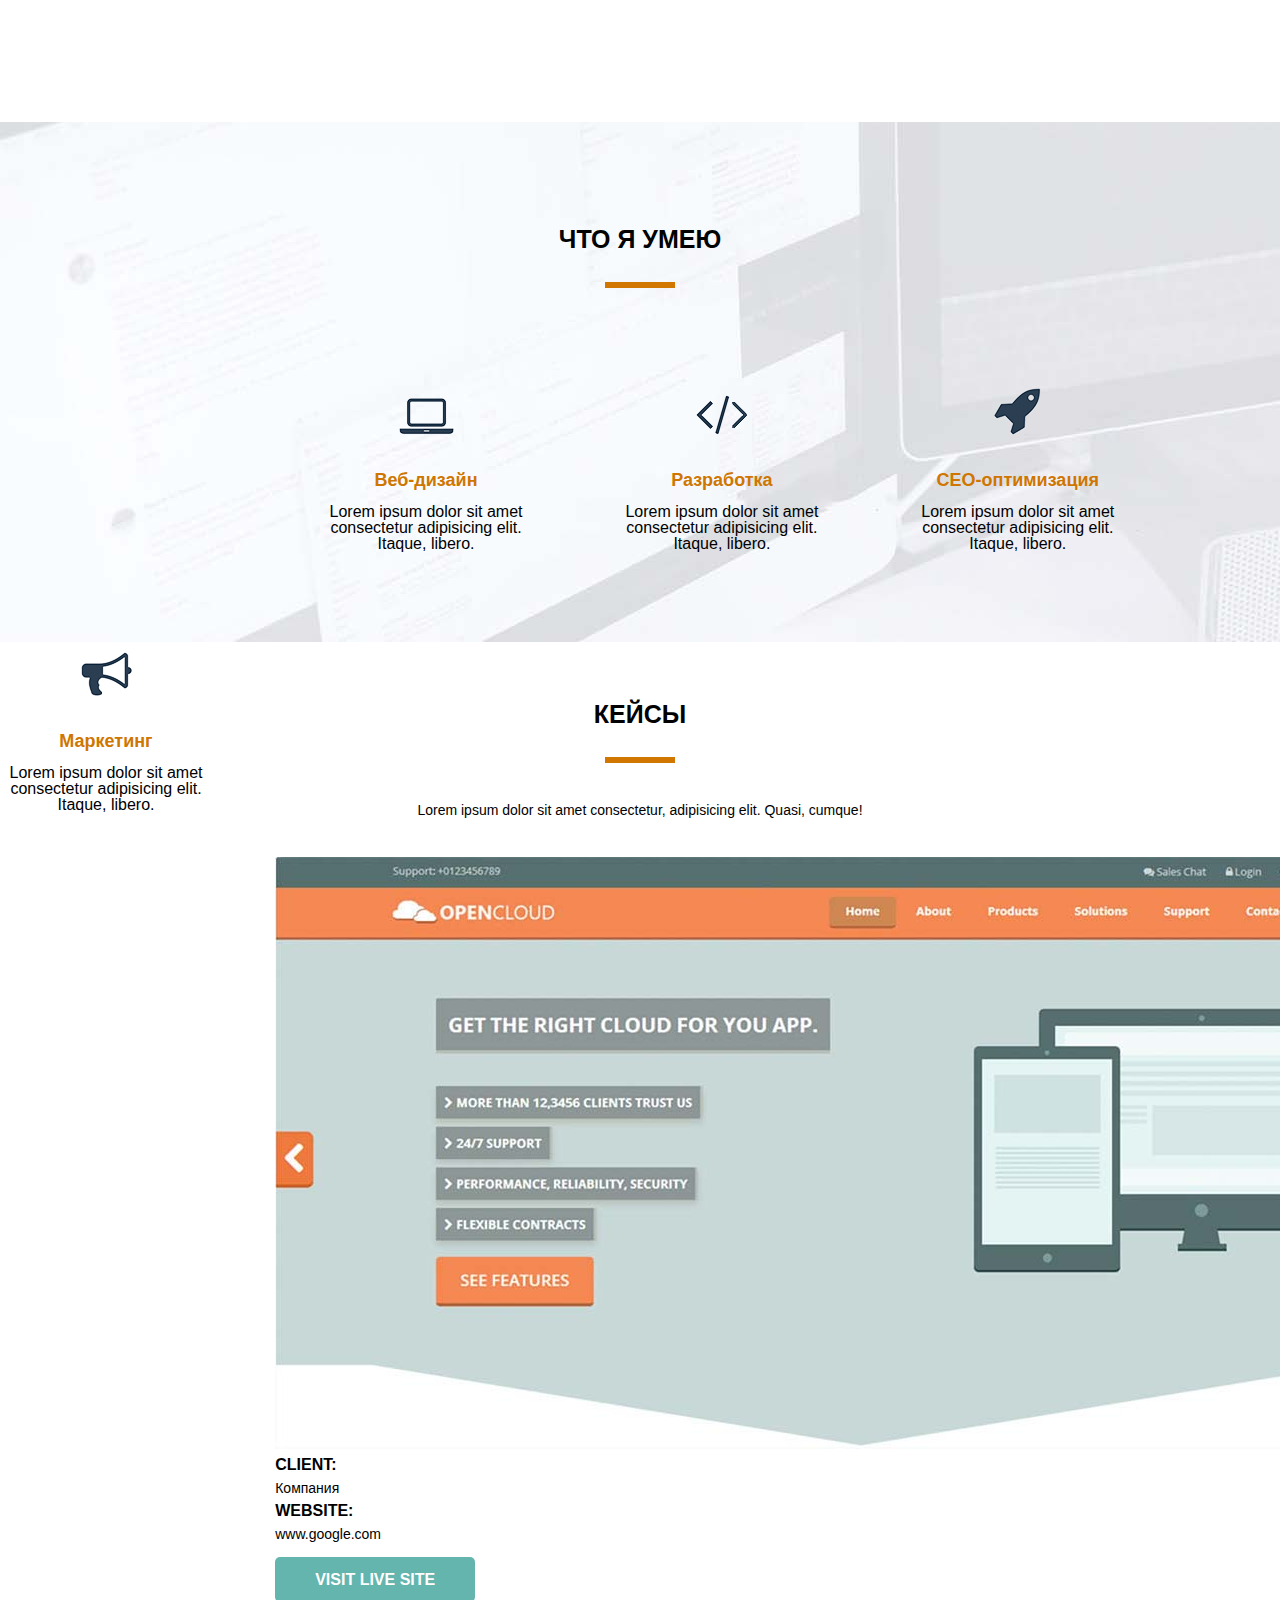
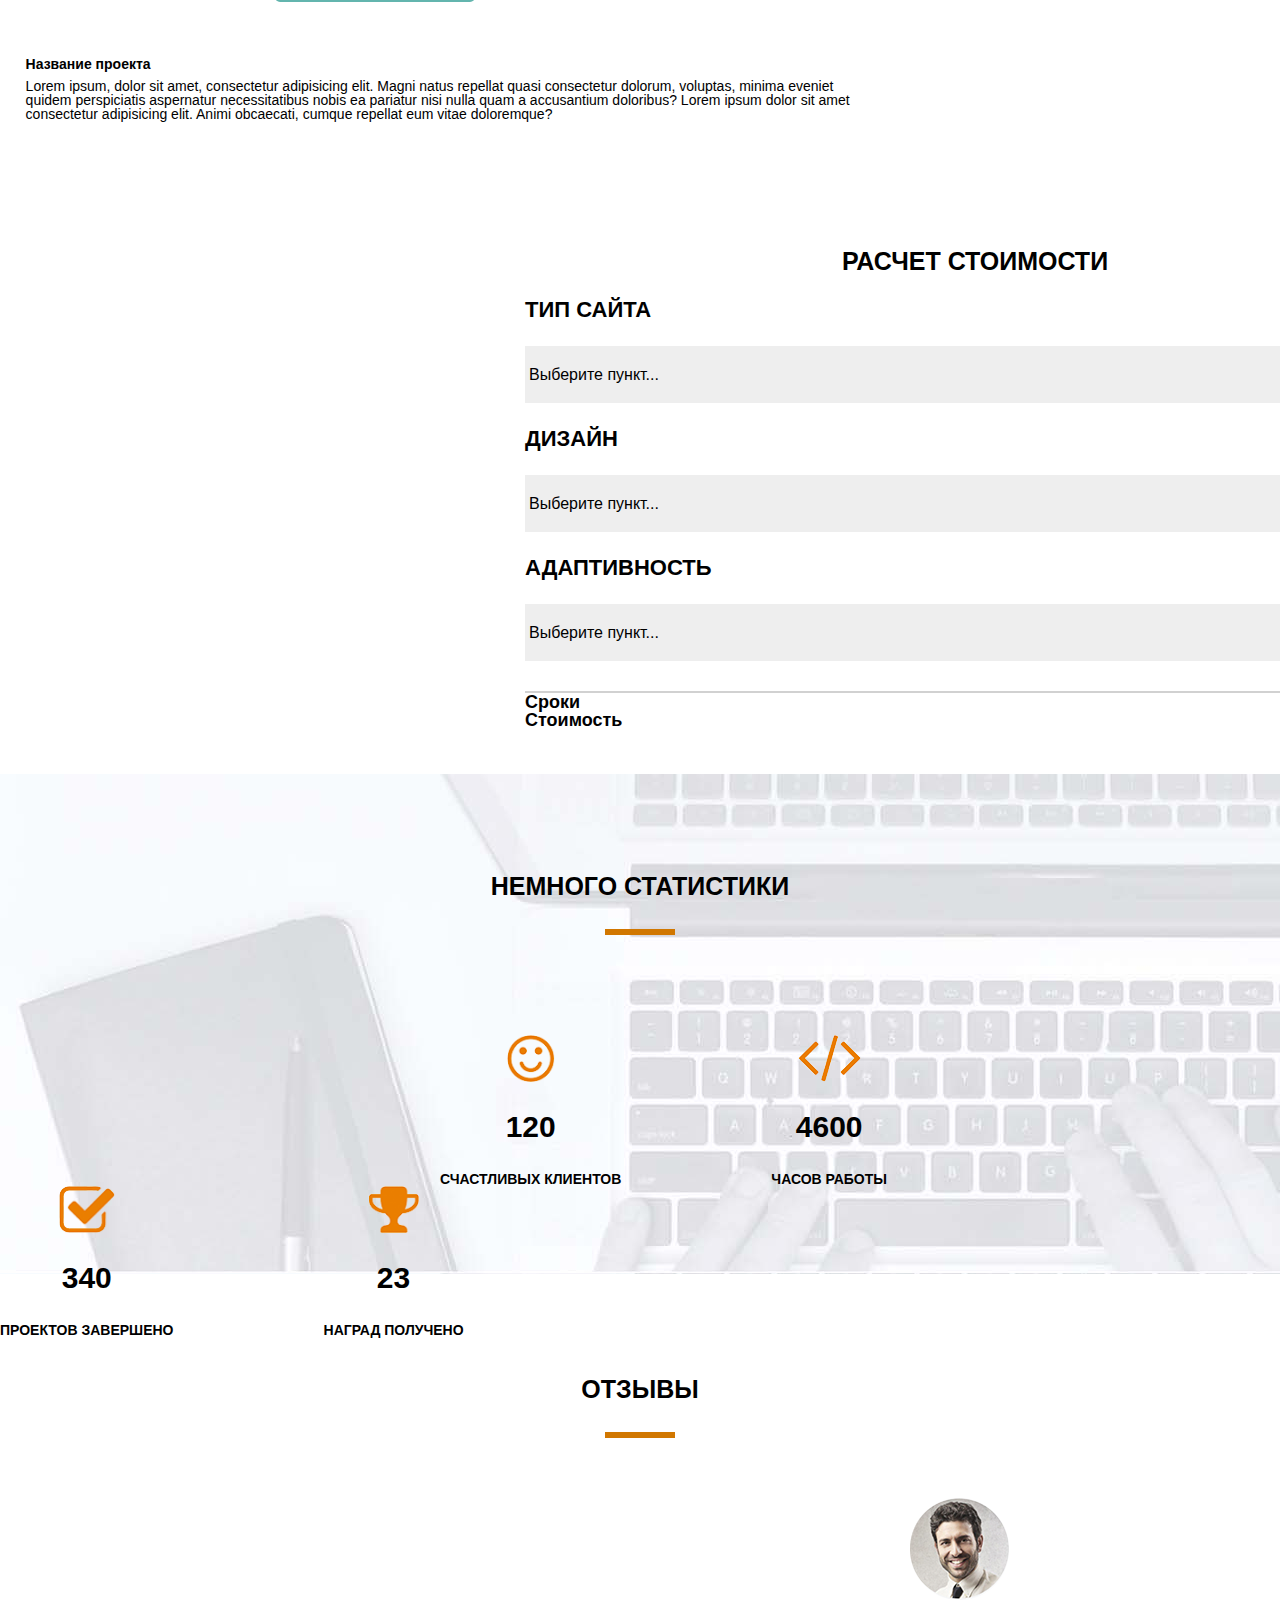
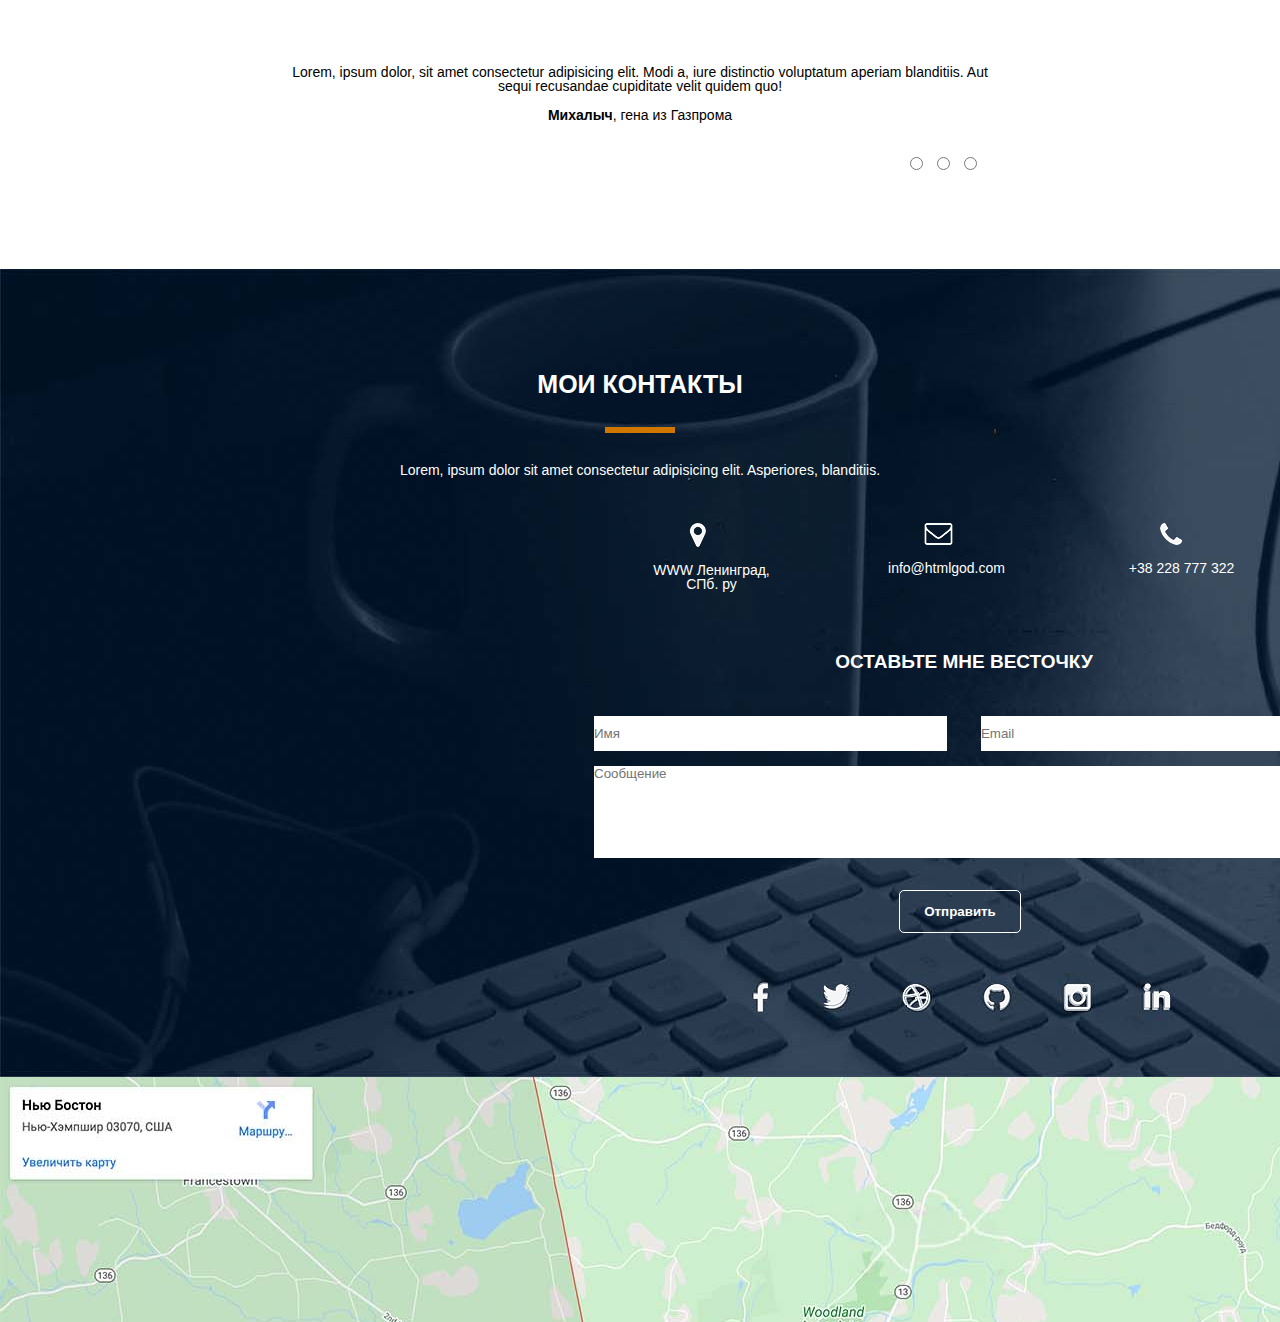
==== commit ce5d9ae9: "Продолжение переделывания каркаса + анимация preload" ====
--- a/src/index.html
+++ b/src/index.html
@@ -6,8 +6,34 @@
 	<title>Андрей Браун - Веб-разработчик</title>
 	<link rel="stylesheet" href="css/reset.css">
 	<link rel="stylesheet" href="css/style.css">
+	<link rel="stylesheet" href="css/loadscreen.css">
+
 </head>
 <body>
+	
+ <script>
+    window.onload = function () {
+      document.body.classList.add('loaded_hiding');
+      window.setTimeout(function () {
+        document.body.classList.add('loaded');
+        document.body.classList.remove('loaded_hiding');
+      }, 500);
+    }
+  </script>
+
+	<div class="preloader">
+	<div class="lds-roller">
+		<div></div>
+		<div></div>
+		<div></div>
+		<div></div>
+		<div></div>
+		<div></div>
+		<div></div>
+		<div></div>
+	</div>
+	</div>
+    
 
 	<header>
 		<nav>
@@ -26,6 +52,11 @@
 	</header>
 
 	<main>
+
+			<div class="loader-wrapper">
+				<span class="loadder"><span class="loadder-inner"></span></span>
+			</div>
+
 		<section class="main_info">
 			<div class="tittle_container">
 				<h1>Привет <br> Я Андрей Браун</h1>
@@ -82,7 +113,6 @@
 			<p id="text_under_pic">Lorem ipsum dolor sit amet consectetur, adipisicing elit. Quasi, cumque!</p>
 
 			<img src="img/cases_pic.jpg" alt="Пример сайта">
-
 
 			<div class="cases_left">
 				<h3>CLIENT:</h3>
--- a/src/css/style.css
+++ b/src/css/style.css
@@ -9,6 +9,7 @@
 	height: 60px;
 	background: #344051;
 	position: fixed;
+	z-index: 2;
 }
 
 h2{
@@ -24,6 +25,7 @@
 	border: 3px solid #d17700;
 	width: 70px;
 	margin: 30px auto 0px auto; /* верх право низ лево 924px???*/
+	background-color: #d17700;
 }
 
 main{
@@ -252,14 +254,15 @@
 }
 
 .skills_list{
-	float: left;
+	/*float: left;*/
 	margin-top: 100px;
 	margin-right: 80px;
 	text-align: center;
+	display: inline-block;
 }
 
 #first_on_list{
-	margin-left: 417px;
+	margin-left: 25%; /*417px*/
 }
 
 .skills h5{
@@ -291,7 +294,7 @@
 }
 
 .cases img{
-	margin-left: 395px;
+	margin-left: 21.5%; /*395px*/
 	display: block;
 }
 
@@ -299,7 +302,8 @@
 	width: 204px;
 	height: 200px;
 	float: left;
-	margin-left: 390px;
+	/*display: inline-block;*/
+	margin-left: 21.5%; /*390px*/
 }
 
 .cases_left input{
@@ -326,9 +330,11 @@
 }
 
 .cases_right{
-	margin-left: 670px;
+	margin-left: 2%;
 	width: 900px;
 	height: 200px;
+	position: relative;
+	display: inline-block;
 	/*float: left;*/
 	/*border:1px solid black;*/
 }
@@ -384,6 +390,7 @@
 	font-size: 18px;
 	font-weight: bold;
 	margin-top: 25px;
+	/*display: inline-block;*/
 }
 
 .total_sum{
@@ -391,6 +398,7 @@
 	font-weight: bold;
 	text-align: right;
 	margin-top: 25px;
+	/*display: inline-block;*/
 	float: right;
 	/*border: 1px solid black;*/
 }
@@ -585,11 +593,12 @@
 
 /* блок нижняя граница*/
 footer{
-	width: 100%; /*ширина блока*/
+	width: 100%; 
 	height: 100px;
 	background: #344051;
 	text-align: center;
 	color: white;
+	/*display: block;*/
 }
 
 footer p{
--- a/src/css/loadscreen.css
+++ b/src/css/loadscreen.css
@@ -0,0 +1,115 @@
+.preloader{
+  height: 100%;
+  width: 100%;
+  background: radial-gradient(#7792BC, #344051);
+  z-index: 3;
+}
+
+/*.loader::before{
+  content: "";
+   transition: 0.3s opacity;
+  opacity: 0;
+}
+
+.loader::after{
+  content: "";
+  display: none;
+
+}*/
+
+.loaded_hiding .preloader {
+  transition: 0.3s opacity;
+  opacity: 0;
+}
+
+.loaded .preloader {
+  display: none;
+}
+
+.lds-roller {
+  display: inline-block;
+  position: relative;
+  width: 80px;
+  height: 80px;
+  /*margin: 25% 50%;*/
+  top: 50%;
+  left: 50%;
+}
+.lds-roller div {
+  animation: lds-roller 1.2s cubic-bezier(0.5, 0, 0.5, 1) infinite;
+  transform-origin: 40px 40px;
+}
+.lds-roller div:after {
+  content: " ";
+  display: block;
+  position: absolute;
+  width: 7px;
+  height: 7px;
+  border-radius: 50%;
+  background: white;
+  margin: -4px 0 0 -4px;
+}
+.lds-roller div:nth-child(1) {
+  animation-delay: -0.036s;
+}
+.lds-roller div:nth-child(1):after {
+  top: 63px;
+  left: 63px;
+}
+.lds-roller div:nth-child(2) {
+  animation-delay: -0.072s;
+}
+.lds-roller div:nth-child(2):after {
+  top: 68px;
+  left: 56px;
+}
+.lds-roller div:nth-child(3) {
+  animation-delay: -0.108s;
+}
+.lds-roller div:nth-child(3):after {
+  top: 71px;
+  left: 48px;
+}
+.lds-roller div:nth-child(4) {
+  animation-delay: -0.144s;
+}
+.lds-roller div:nth-child(4):after {
+  top: 72px;
+  left: 40px;
+}
+.lds-roller div:nth-child(5) {
+  animation-delay: -0.18s;
+}
+.lds-roller div:nth-child(5):after {
+  top: 71px;
+  left: 32px;
+}
+.lds-roller div:nth-child(6) {
+  animation-delay: -0.216s;
+}
+.lds-roller div:nth-child(6):after {
+  top: 68px;
+  left: 24px;
+}
+.lds-roller div:nth-child(7) {
+  animation-delay: -0.252s;
+}
+.lds-roller div:nth-child(7):after {
+  top: 63px;
+  left: 17px;
+}
+.lds-roller div:nth-child(8) {
+  animation-delay: -0.288s;
+}
+.lds-roller div:nth-child(8):after {
+  top: 56px;
+  left: 12px;
+}
+@keyframes lds-roller {
+  0% {
+    transform: rotate(0deg);
+  }
+  100% {
+    transform: rotate(360deg);
+  }
+}
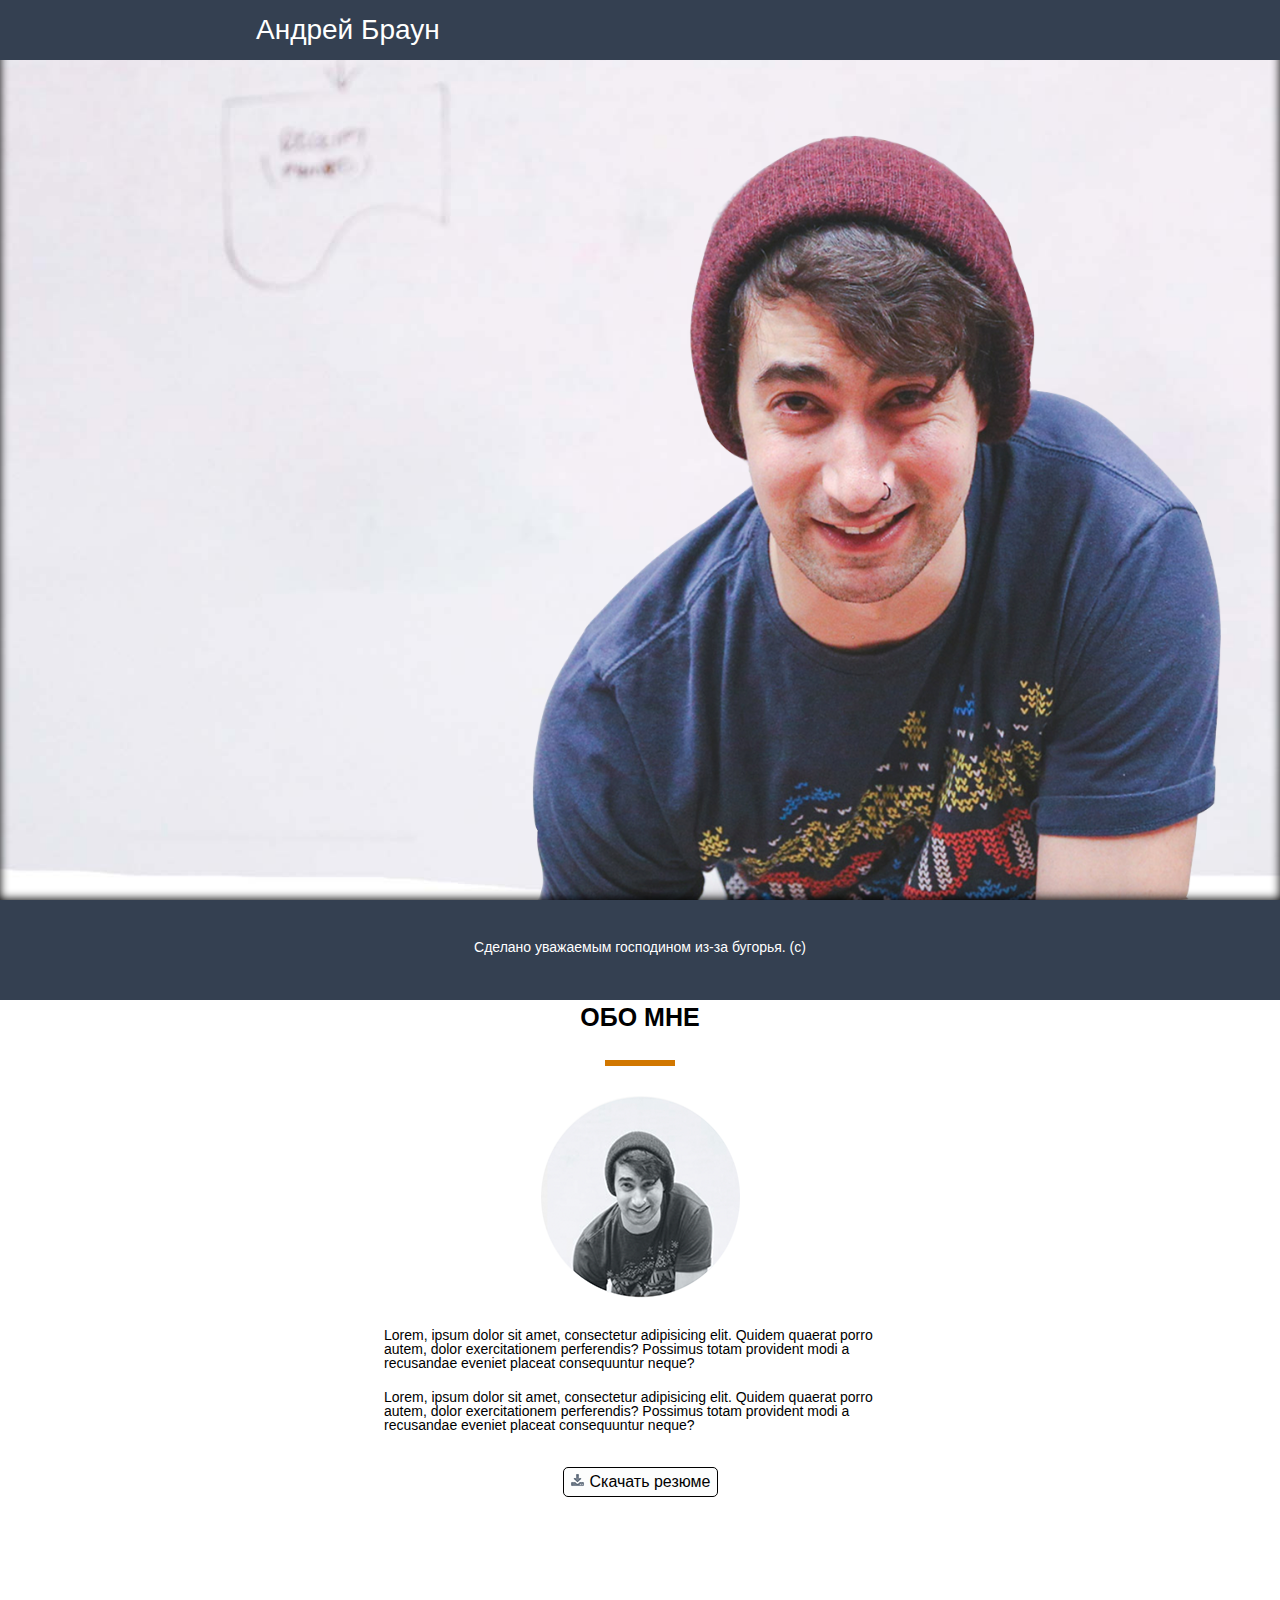
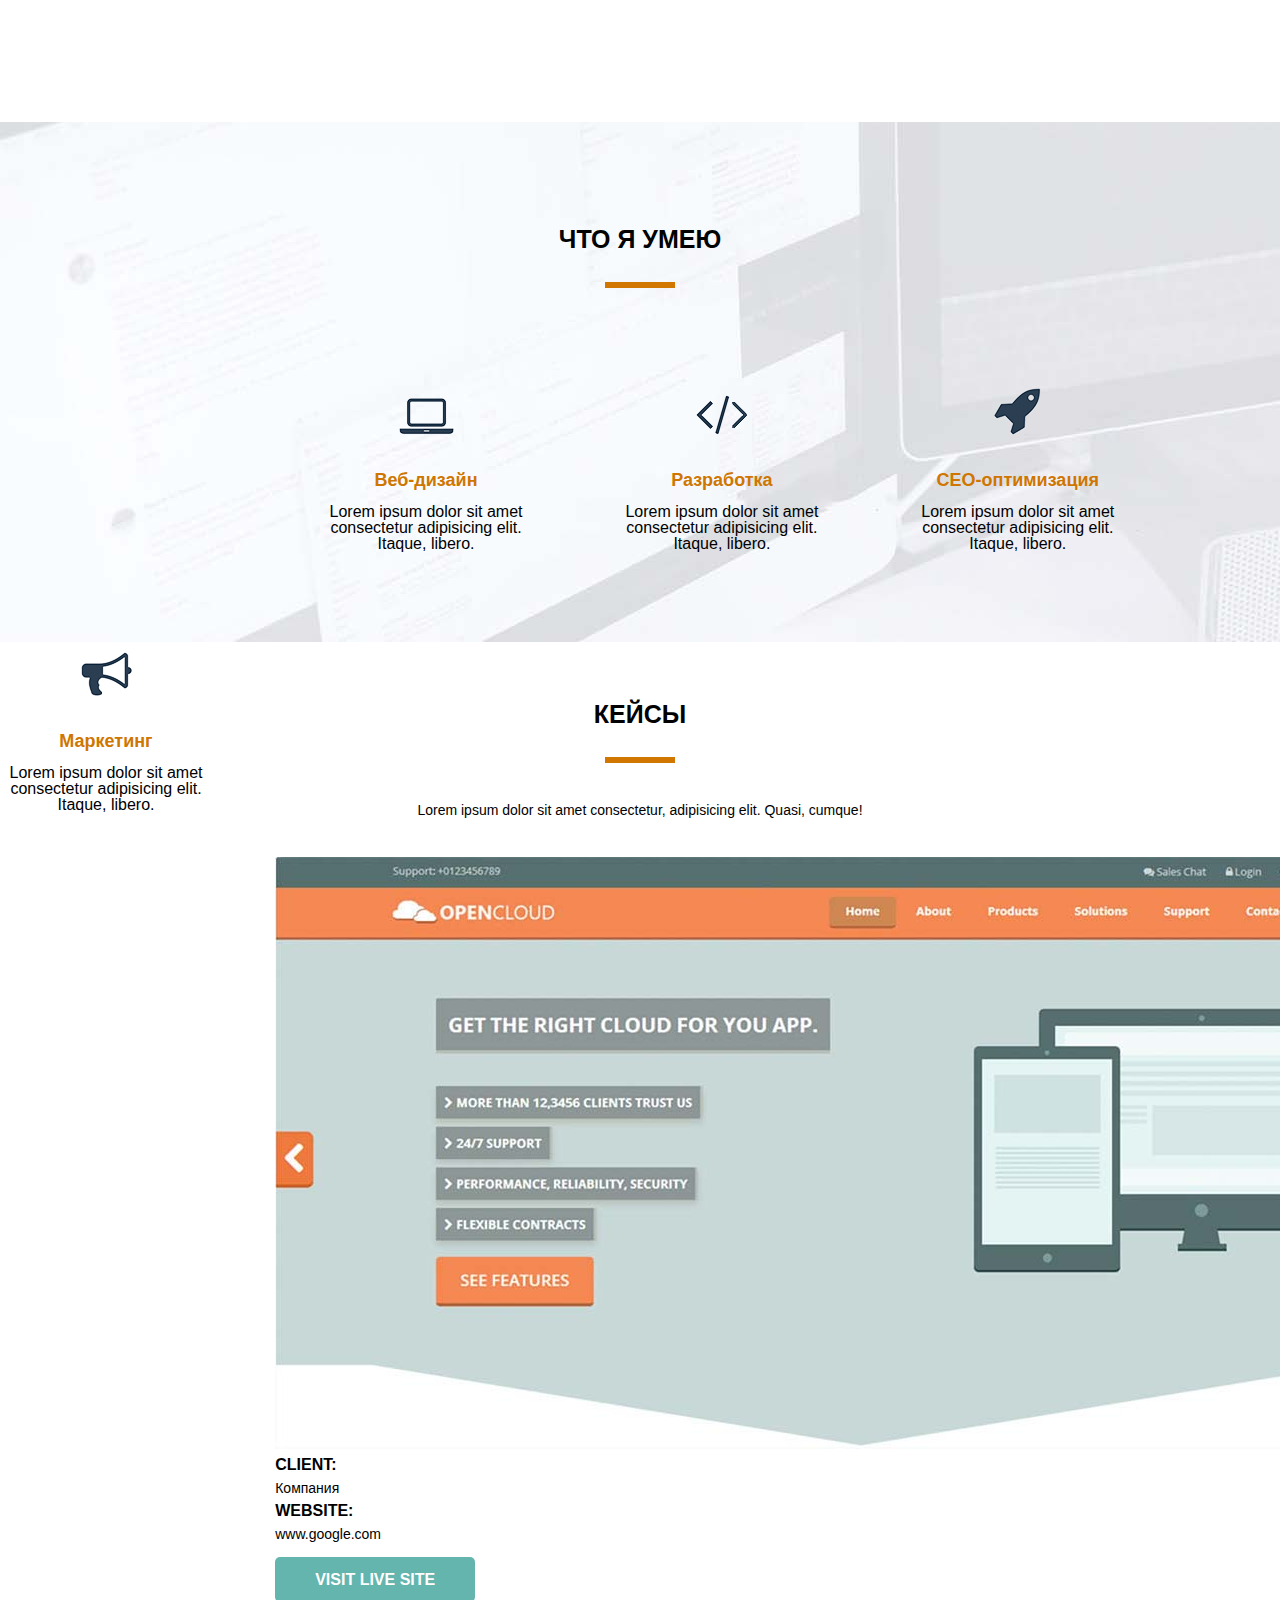
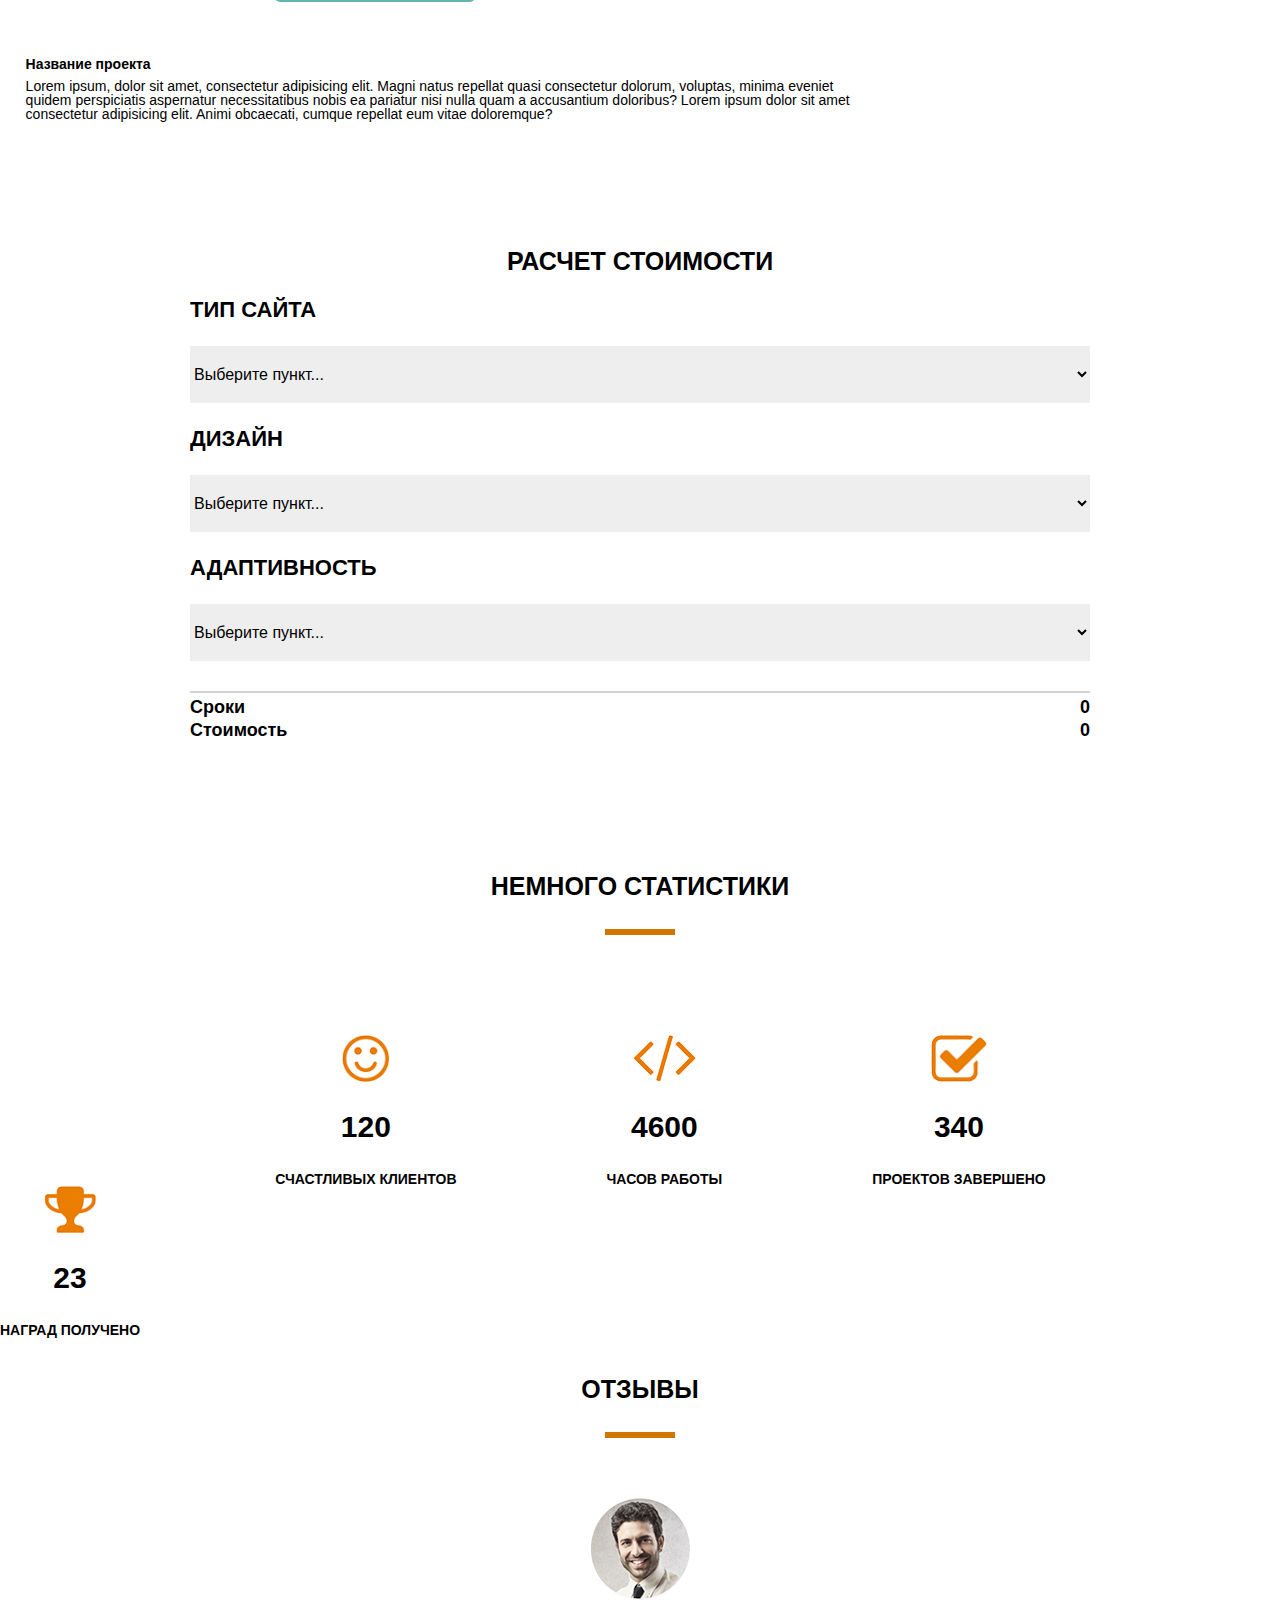
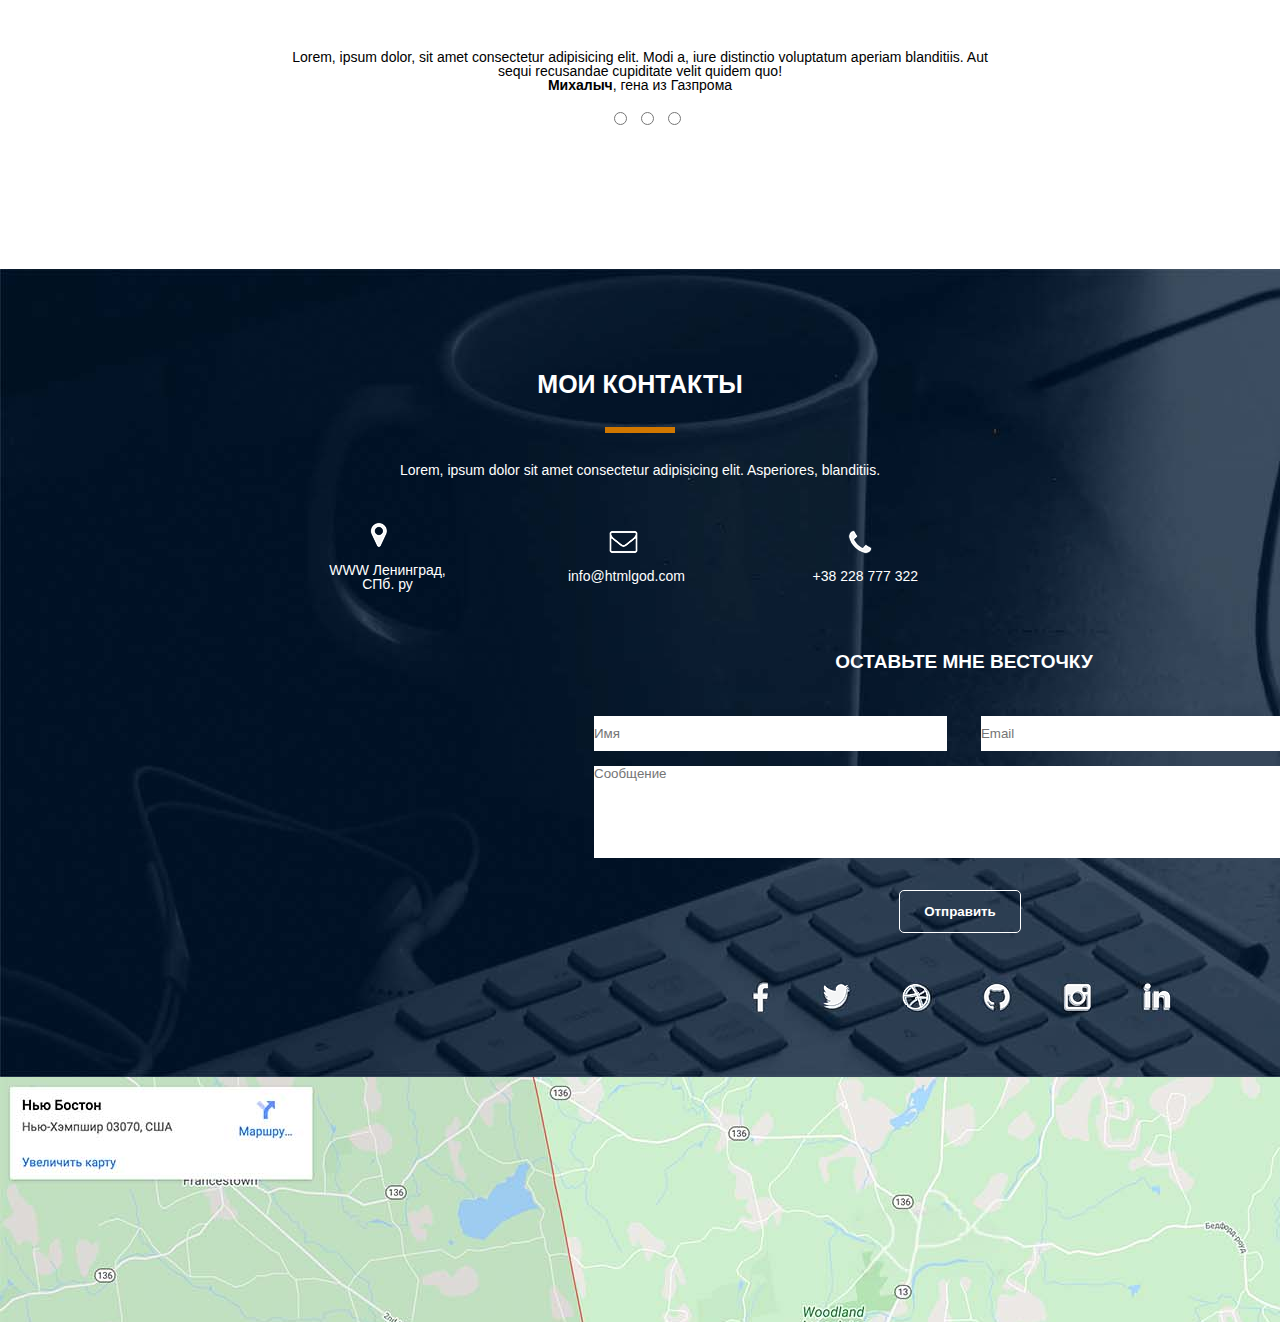
==== commit a87e08e2: "Переделан скелет + анимации (ДЗ урок 6)" ====
--- a/src/index.html
+++ b/src/index.html
@@ -4,36 +4,38 @@
 	<meta charset="UTF-8">
 	<meta name="viewport" content="width=device-width, initial-scale=1.0">
 	<title>Андрей Браун - Веб-разработчик</title>
+	<!-- <link rel="stylesheet" href="https://cdnjs.cloudflare.com/ajax/libs/animate.css/4.1.1/animate.min.css"/> -->
 	<link rel="stylesheet" href="css/reset.css">
 	<link rel="stylesheet" href="css/style.css">
 	<link rel="stylesheet" href="css/loadscreen.css">
+	<link rel="stylesheet" href="css/animations.css">
 
 </head>
 <body>
 	
- <script>
-    window.onload = function () {
-      document.body.classList.add('loaded_hiding');
-      window.setTimeout(function () {
-        document.body.classList.add('loaded');
-        document.body.classList.remove('loaded_hiding');
-      }, 500);
-    }
-  </script>
+	<script>
+		window.onload = function () {
+			document.body.classList.add('loaded_hiding');
+			window.setTimeout(function () {
+				document.body.classList.add('loaded');
+				document.body.classList.remove('loaded_hiding');
+			}, 500);
+		}
+	</script>
 
 	<div class="preloader">
-	<div class="lds-roller">
-		<div></div>
-		<div></div>
-		<div></div>
-		<div></div>
-		<div></div>
-		<div></div>
-		<div></div>
-		<div></div>
+		<div class="lds-roller">
+			<div></div>
+			<div></div>
+			<div></div>
+			<div></div>
+			<div></div>
+			<div></div>
+			<div></div>
+			<div></div>
+		</div>
 	</div>
-	</div>
-    
+
 
 	<header>
 		<nav>
@@ -53,9 +55,9 @@
 
 	<main>
 
-			<div class="loader-wrapper">
-				<span class="loadder"><span class="loadder-inner"></span></span>
-			</div>
+		<div class="loader-wrapper">
+			<span class="loadder"><span class="loadder-inner"></span></span>
+		</div>
 
 		<section class="main_info">
 			<div class="tittle_container">
@@ -87,19 +89,19 @@
 				<p>Lorem ipsum dolor sit amet consectetur adipisicing elit. Itaque, libero.</p>
 			</div>
 
-			<div class="skills_list">
+			<div class="skills_list animate__wobble">
 				<img src="img/skills2.png" alt="Иконка2">
 				<h5>Разработка</h5>
 				<p>Lorem ipsum dolor sit amet consectetur adipisicing elit. Itaque, libero.</p>
 			</div>
 
-			<div class="skills_list">
+			<div class="skills_list animate__wobble">
 				<img src="img/skills3.png" alt="Иконка3">
 				<h5>CEO-оптимизация</h5>
 				<p>Lorem ipsum dolor sit amet consectetur adipisicing elit. Itaque, libero.</p>
 			</div>
 
-			<div class="skills_list">
+			<div class="skills_list animate__wobble">
 				<img src="img/skills4.png" alt="Иконка4">
 				<h5>Маркетинг</h5>
 				<p>Lorem ipsum dolor sit amet consectetur adipisicing elit. Itaque, libero.</p>
@@ -226,12 +228,14 @@
 
 			<div class="contact_input">
 				<h3>Оставьте мне весточку</h3>
-				<input type="text" id="name_input" value="" placeholder="Имя">
-				<input type="text" id="email_input" value="" placeholder="Email">
-				<br>
-				<textarea type="text" id="text_input" cols="30" rows="10" placeholder="Сообщение"></textarea>
-				<br>
-				<input type="submit" id="contact_submit" value="Отправить">
+				<form action="">
+					<input type="text" id="name_input" value="" placeholder="Имя" required>
+					<input type="text" id="email_input" value="" placeholder="Email" autocomplete="on" required>
+					<br>
+					<textarea type="text" id="text_input" cols="30" rows="10" placeholder="Сообщение" required></textarea>
+					<br>
+					<input type="submit" id="contact_submit" value="Отправить">
+				</form>
 			</div>
 
 			<div class="img_social_media">
--- a/src/css/style.css
+++ b/src/css/style.css
@@ -40,9 +40,6 @@
 	line-height: 60px; /*межстрочный интервал*/
 	margin-left: 20%; /*padding-left: 388px;*/
 	float: left; /*предыдущий элемент будет слева*/
-	-webkit-animation: comming 2s ease;
-	-o-animation: comming 2s ease;
-	animation: comming 2s ease;
 }
 
 .menu{
@@ -50,6 +47,7 @@
 	margin-left: 25%;
 	/*border: 1px solid black;*/
 }
+
 .menu li{
 	float: left;
 	line-height: 60px;
@@ -57,80 +55,9 @@
 	margin-left: 40px;
 	font-size: 16px;
 	text-transform: uppercase;
-	-webkit-animation: topshift 0.4s ease forwards;
-	-o-animation: topshift 0.4s ease forwards;
-	animation: topshift 0.4s ease forwards;
-	opacity: 0;
-}
-
-.menu li a{
-	transition: all 0.2s;
-	color: white;
-	transform: scale(1);
-	display: inline-block;
-}
-
-.menu li a:visited{
-	color: white;
-}
-
-.menu li a:hover{
-	color: #ffd700;
-}
-
-.menu li a:active{
-	transform: scale(1.1);
-}
-
-.menu li:nth-child(2){
-	animation-delay: 0.4s;
-}
-.menu li:nth-child(3){
-	animation-delay: 0.8s;
-}
-.menu li:nth-child(4){
-	animation-delay: 1.2s;
-}
-.menu li:nth-child(5){
-	animation-delay: 1.6s;
-}
-.menu li:nth-child(6){
-	animation-delay: 2.0s;
-}
-
-@keyframes comming{ /*logo*/
-	from{
-		opacity: 0;
-	}
-
-	to{	
-		opacity: 1;
-	}
-}
-
-@keyframes topshift{ /*menu*/
-	from{
-		opacity: 0;
-		margin-top: -80px;
-	}
-
-	to{	
-		opacity: 1;
-		margin-top: 0px;
-	}
-}
-
-@keyframes titlemove{ /*menu*/
-	from{
-		opacity: 0;
-		margin-left: -500px;
-	}
-
-	to{	
-		opacity: 1;
-		margin-left: 400px;
-	}
-}
+}
+
+
 
 .main_info{
 	width: 100%;
@@ -147,19 +74,11 @@
 	margin-top: 433px;
 	color: #2c384a;
 	text-align: center;
-	opacity: 0;
-	-webkit-animation: titlemove 0.7s ease forwards;
-	-o-animation: titlemove 0.7s ease forwards;
-	animation: titlemove 0.7s ease forwards;
-	-webkit-animation-delay: 2.4s;
-	-o-animation-delay: 2.4s;
-	animation-delay: 2.4s;
 }
 
 .tittle_container h1{
 	font-size: 60px;
 	font-weight: bold;
-
 }
 
 .tittle_container h4{
@@ -176,23 +95,9 @@
 	border-radius: 5px;
 	color: #79818d;
 	font-size: 13px;
-	padding: 0px 16px; /* верх низ право лево????????*/
+	padding: 0px 16px;
 	margin: 58px 28px 0 14px;
-	transition: all 0.2s;
-	transform: scale(1);
-	
-}
-
-.tittle_container input:hover{
-	background: #344051;
-	color: white;
-}
-
-.tittle_container input:active{
-	transform: scale(1.1);
-}
-
-/* /блок Приветствия*/
+}
 
 /* блок Обо мне*/
 .about_me{
@@ -309,8 +214,7 @@
 .cases_left input{
 	width: 200px;
 	height: 45px;
-	background: #63b5ae;
-	color: white;
+
 	border-radius: 5px;
 	font-size: 16px;
 	font-weight: bold;
@@ -362,7 +266,7 @@
 .prices{
 	width: 900px;
 	height: 525px;
-	margin-left: 525px;
+	margin: auto; /*left 525px*/
 	/*border: 1px solid black;*/
 }
 
@@ -389,16 +293,16 @@
 .text_total{
 	font-size: 18px;
 	font-weight: bold;
-	margin-top: 25px;
-	/*display: inline-block;*/
+	margin-top: 5px;
+	display: inline-block;
 }
 
 .total_sum{
 	font-size: 18px;
 	font-weight: bold;
 	text-align: right;
-	margin-top: 25px;
-	/*display: inline-block;*/
+	margin-top: 5px;
+	display: inline-block;
 	float: right;
 	/*border: 1px solid black;*/
 }
@@ -410,6 +314,10 @@
 	height: 500px;
 	background: url("../img/bg3.jpg");
 	text-align: center;
+	background-attachment: fixed;
+    background-position: center;
+    background-repeat: no-repeat;
+    background-size: cover;
 }
 
 .statistics h2{
@@ -438,7 +346,7 @@
 }
 
 #first_stat_list{
-	margin-left: 440px;
+	margin-left: 21.5%; /*440px*/
 }
 
 .stat_list{
@@ -458,7 +366,8 @@
 }
 
 .rewiews img{
-	margin-left: 910px;
+	display: block;
+	margin: auto; /*910px*/
 	margin-top: 60px;
 	margin-bottom: 50px;
 }
@@ -468,8 +377,7 @@
 	margin-bottom:15px;
 	text-align: center;
 	width: 700px;
-	margin-left: auto;
-	margin-right: auto;
+	margin: auto;
 }
 
 .rewiews span{
@@ -477,7 +385,7 @@
 }
 
 .rewiews_radio{
-	margin-left: 910px;
+	margin-left: 48%; /*910px*/
 }
 
 .rewiews input{
@@ -515,7 +423,7 @@
 }
 
 .cont_line_pics{
-	margin-left: 594px;
+	margin: auto; /*594px*/
 	width: 740px;
 	height: 100px;
 }
@@ -526,11 +434,13 @@
 }
 
 .cont_line_pics img{
-	margin-left: 45px;
+	margin-left: 50px;
 }
 
 .contacts_line{
-	float: left;
+	/*float: left;*/
+	display: inline-block;
+	vertical-align: middle;
 	margin-left: 50px;
 	margin-right: 50px;
 	width: 135px;
@@ -572,7 +482,8 @@
 }
 
 .img_social_media{
-	margin-left: 753px;
+	width: 100%;
+	margin-left: 753px; /*753px*/
 	margin-top: 50px;
 }
 
--- a/src/css/loadscreen.css
+++ b/src/css/loadscreen.css
@@ -1,21 +1,11 @@
-.preloader{
+
+.preloader {
+  position: fixed;
   height: 100%;
   width: 100%;
   background: radial-gradient(#7792BC, #344051);
-  z-index: 3;
+  z-index: 100;
 }
-
-/*.loader::before{
-  content: "";
-   transition: 0.3s opacity;
-  opacity: 0;
-}
-
-.loader::after{
-  content: "";
-  display: none;
-
-}*/
 
 .loaded_hiding .preloader {
   transition: 0.3s opacity;
--- a/src/css/animations.css
+++ b/src/css/animations.css
@@ -0,0 +1,191 @@
+/*анимация меню*/
+.logo{
+	-webkit-animation: comming 2s ease;
+	-o-animation: comming 2s ease;
+	animation: comming 2s ease;
+}
+
+.menu li{
+	-webkit-animation: topshift 0.4s ease forwards;
+	-o-animation: topshift 0.4s ease forwards;
+	animation: topshift 0.4s ease forwards;
+	opacity: 0;
+}
+
+.menu li a{
+	transition: all 0.2s;
+	color: white;
+	transform: scale(1);
+	display: inline-block;
+}
+
+.menu li a:visited{
+	color: white;
+}
+
+.menu li a:hover{
+	color: #ffd700;
+}
+
+.menu li a:active{
+	transform: scale(1.1);
+}
+
+.menu li:nth-child(2){
+	animation-delay: 0.4s;
+}
+.menu li:nth-child(3){
+	animation-delay: 0.8s;
+}
+.menu li:nth-child(4){
+	animation-delay: 1.2s;
+}
+.menu li:nth-child(5){
+	animation-delay: 1.6s;
+}
+.menu li:nth-child(6){
+	animation-delay: 2.0s;
+}
+
+@keyframes comming{ /*logo*/
+	from{
+		opacity: 0;
+	}
+
+	to{	
+		opacity: 1;
+	}
+}
+
+@keyframes topshift{ /*menu*/
+	from{
+		opacity: 0;
+		margin-top: 80px;
+	}
+
+	to{	
+		opacity: 1;
+		margin-top: 0px;
+	}
+}
+
+@keyframes titlemove{ /*menu*/
+	from{
+		opacity: 0;
+		margin-left: -500px;
+	}
+
+	to{	
+		opacity: 1;
+		margin-left: 400px;
+	}
+}
+/* /анимация меню*/
+
+/* блок Приветствия*/
+.tittle_container{
+	opacity: 0;
+	-webkit-animation: titlemove 0.7s ease forwards;
+	-o-animation: titlemove 0.7s ease forwards;
+	animation: titlemove 0.7s ease forwards;
+	-webkit-animation-delay: 2.4s;
+	-o-animation-delay: 2.4s;
+	animation-delay: 2.4s;
+}
+
+.tittle_container input{
+	transition: all 0.2s;
+	transform: scale(1);
+}
+
+.tittle_container input:hover{
+	background: #344051;
+	color: white;
+}
+
+.tittle_container input:active{
+	transform: scale(1.1);
+}
+/* /блок Приветствия*/
+
+/* блок Обо мне*/
+.about_me button{
+	transform: scale(1.0);
+	transition: all 0.3s;
+}
+
+.about_me button:hover{
+	transform: scale(1.05);
+	box-shadow: 0px 0px 10px 0.5px gray;
+}
+/* /блок Обо мне*/
+
+
+/*Кейсы*/
+.cases_left input{
+	background: #fff;
+	border-color: #63b5ae; 
+	color: white;
+	box-shadow: 0 0 40px 40px #63b5ae inset, 0 0 0 0 #63b5ae;
+	-webkit-transition: all 150ms ease-in-out;
+	transition: all 150ms ease-in-out;
+}
+
+.cases_left input:hover {
+	box-shadow: 0 0 10px 0 #63b5ae inset, 0 0 10px 4px #63b5ae;
+	color: #63b5ae;
+}
+
+
+.prices select:hover{
+	box-shadow: 5px 10px 10px 4px gray;
+}
+/*/Кейсы*/
+
+/* блок Умения*/
+.skills_list:hover{
+	animation: shake 0.82s cubic-bezier(.36,.07,.19,.97) both;
+	transform: translate3d(0, 0, 0);
+	backface-visibility: hidden;
+	perspective: 1000px;
+}
+
+@keyframes shake {
+  10%, 90% {
+    transform: translate3d(-1px, 0, 0);
+  }
+  
+  20%, 80% {
+    transform: translate3d(2px, 0, 0);
+  }
+
+  30%, 50%, 70% {
+    transform: translate3d(-4px, 0, 0);
+  }
+
+  40%, 60% {
+    transform: translate3d(4px, 0, 0);
+  }
+}
+/* блок Умения*/
+
+/* блок Статистика*/
+.statistics{
+	background-attachment: fixed;
+	background-position: center;
+	background-repeat: no-repeat;
+	background-size: cover;
+}
+/* /блок Статистика*/
+
+/* блок Контакты*/
+#contact_submit{
+	transform: scale(1.0);
+	transition: all 0.3s;
+}
+
+#contact_submit:hover{
+	/*transform: scale(1.05);*/
+	box-shadow: 0px 0px 10px 2px white;
+}
+/* /блок Контакты*/
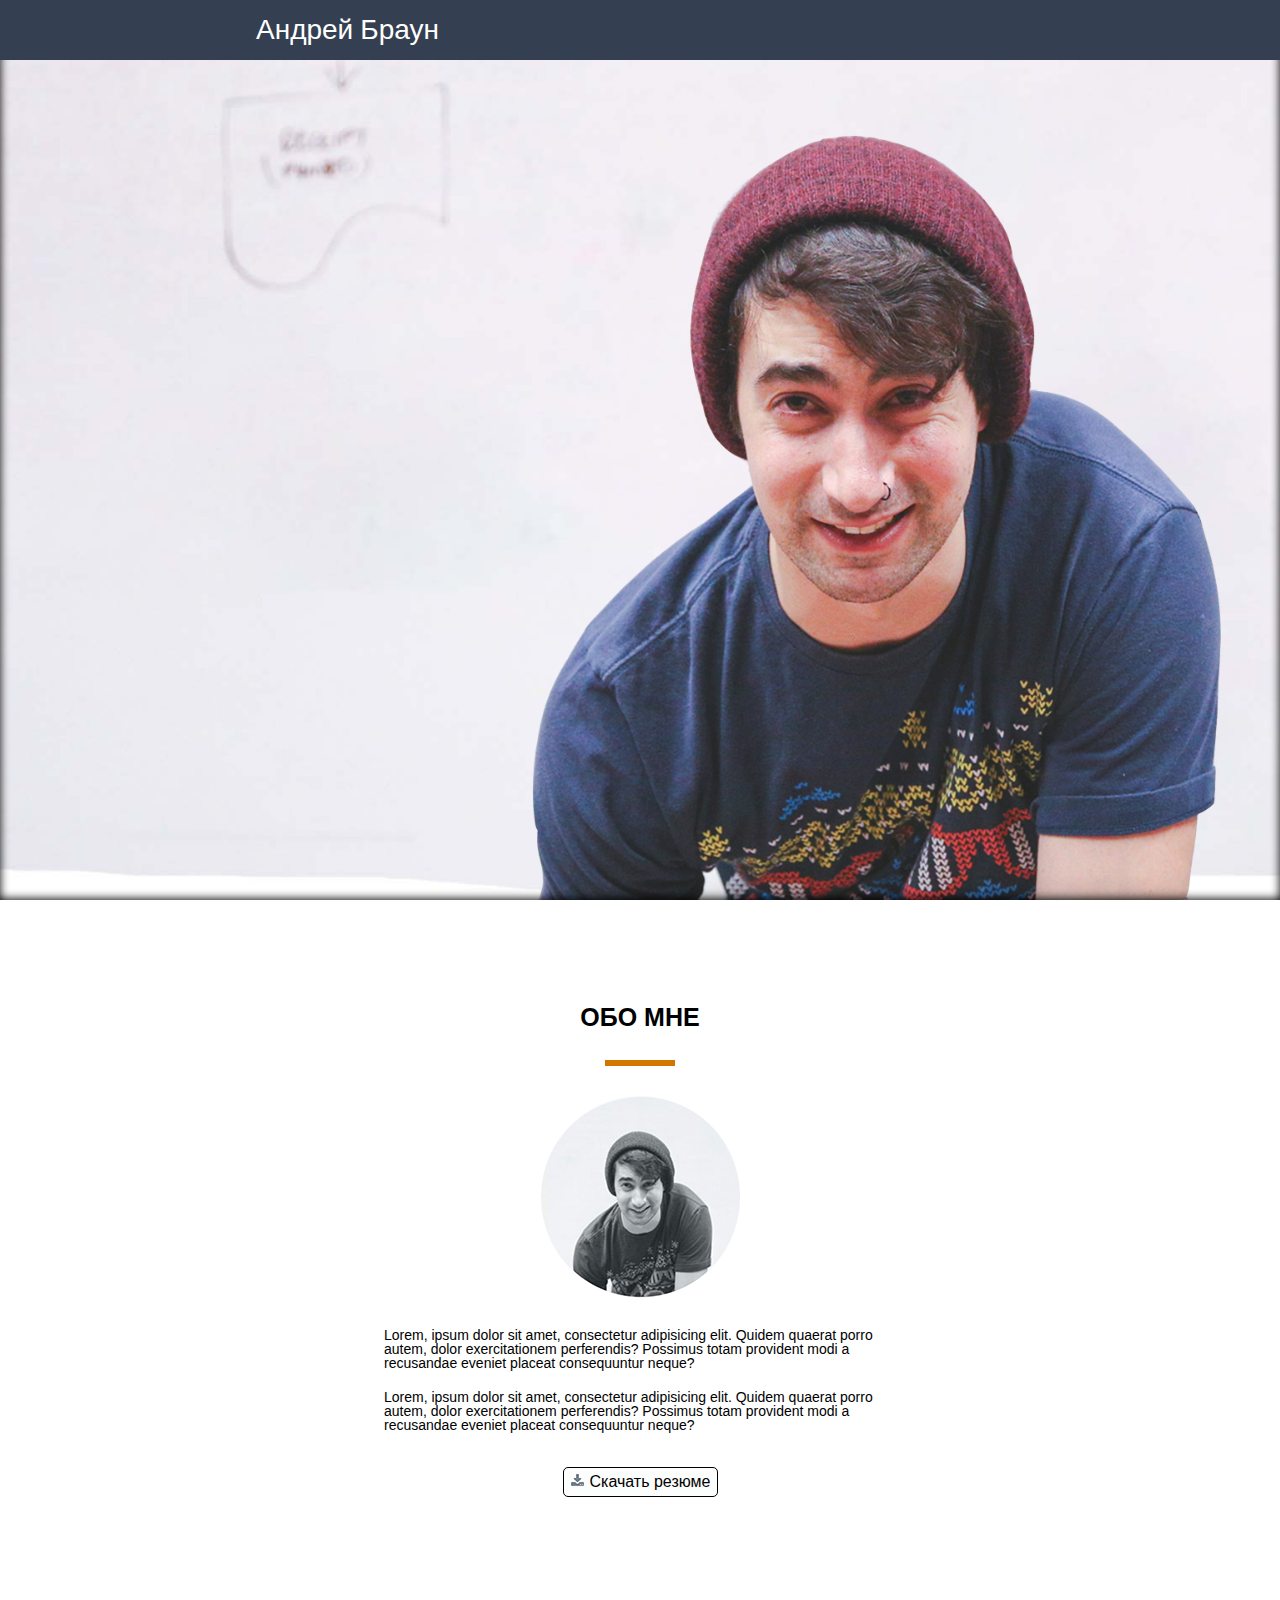
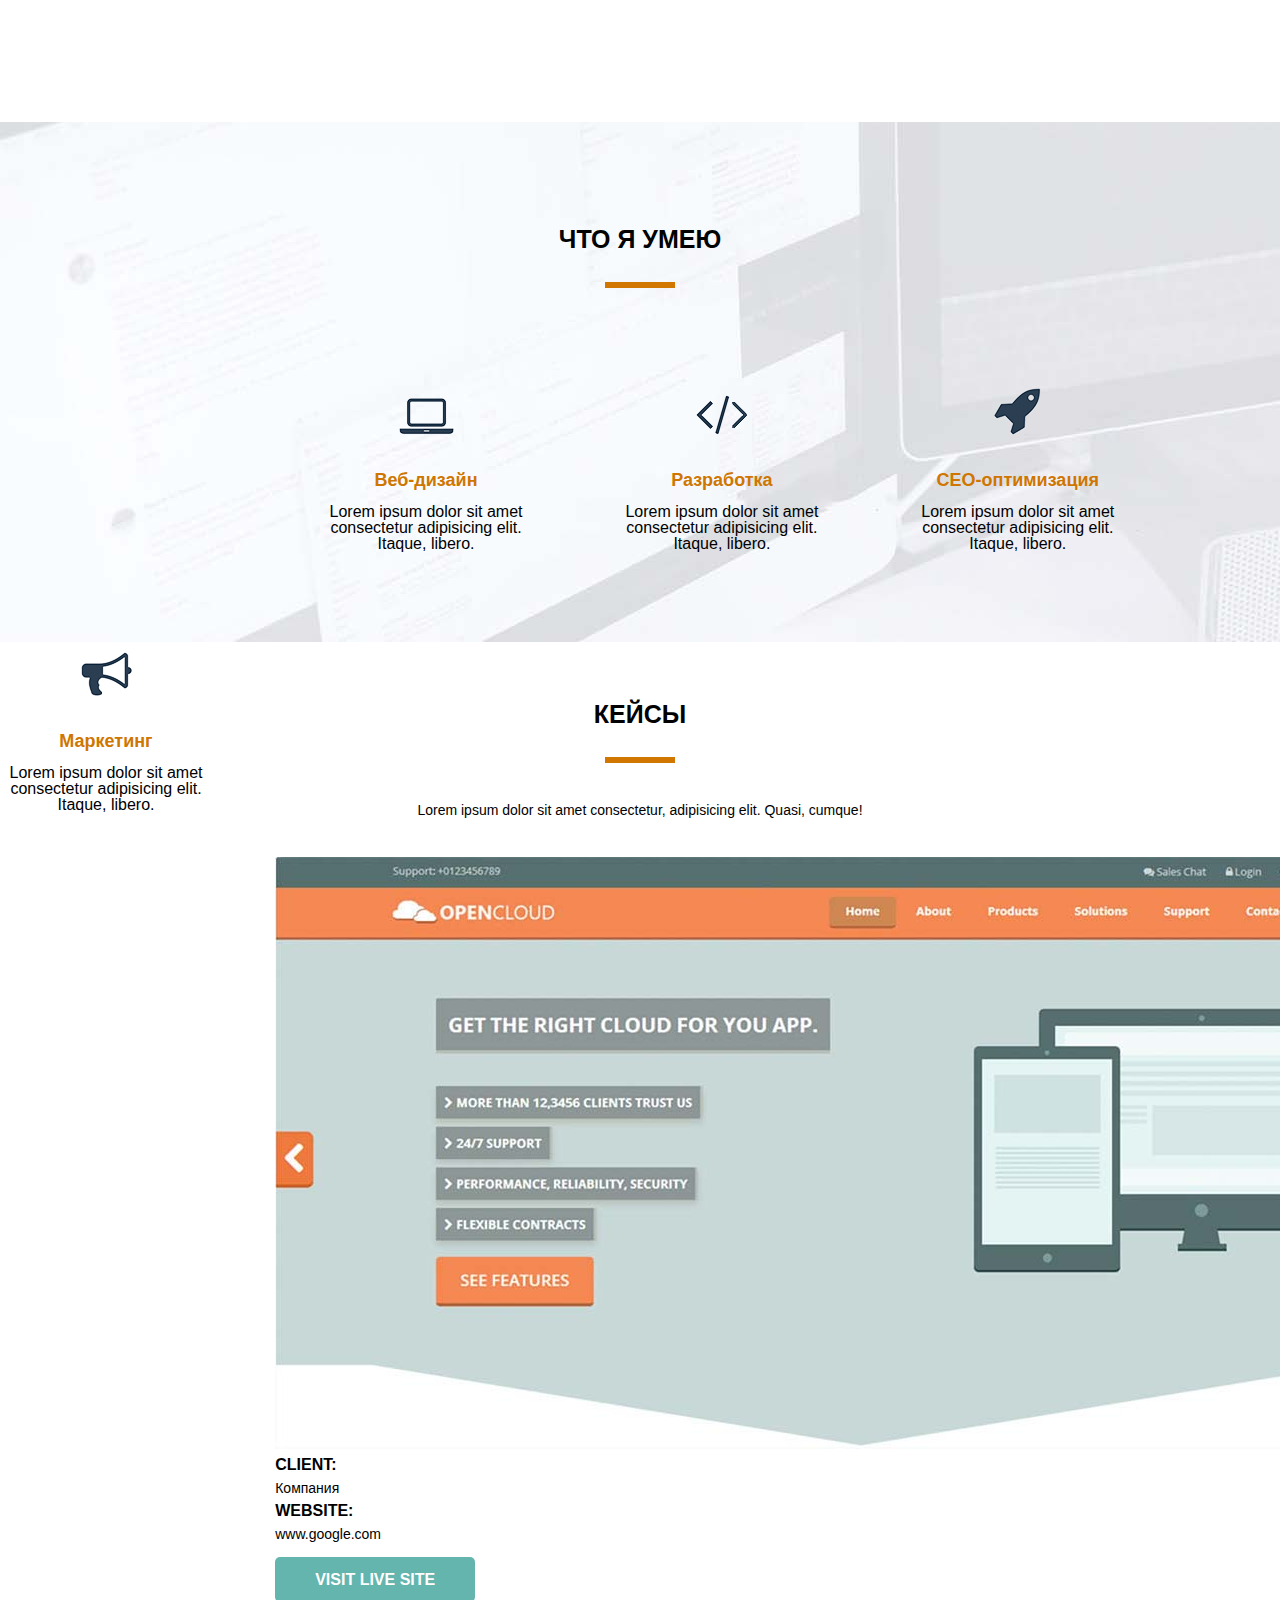
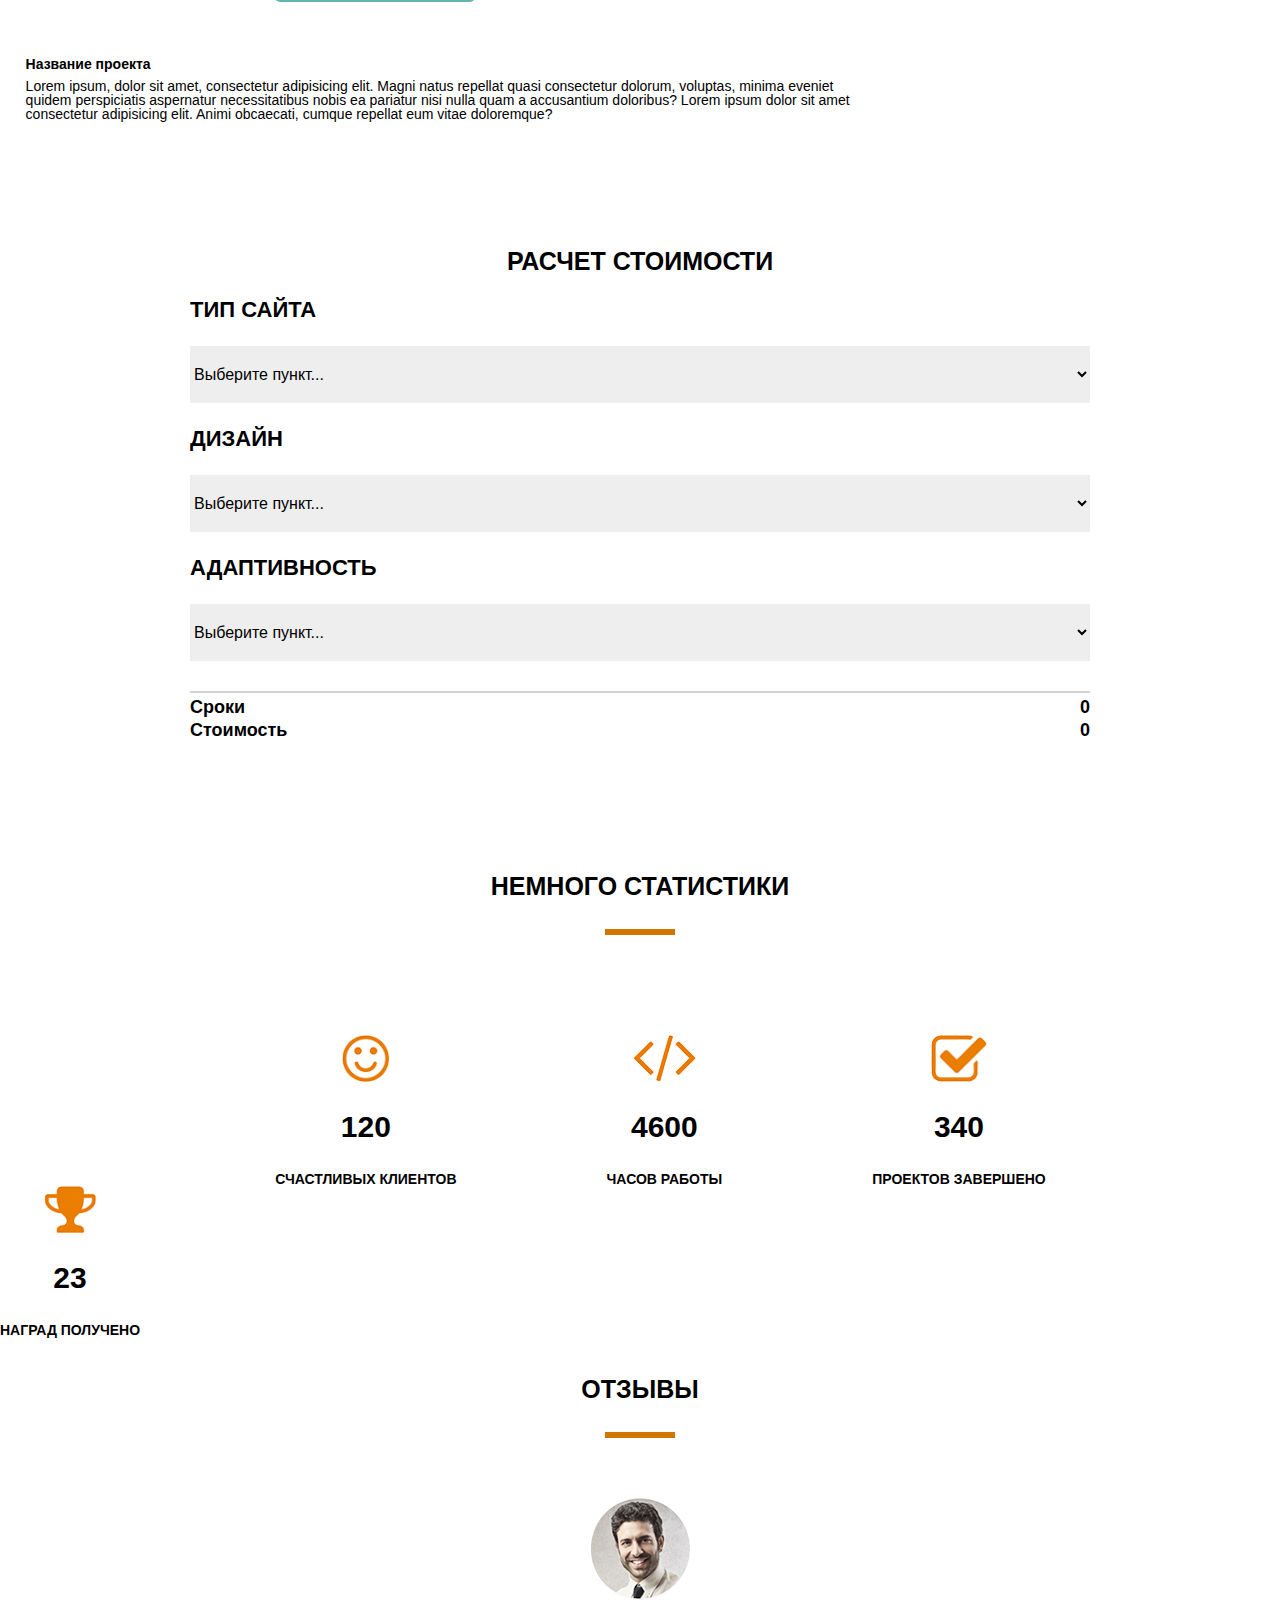
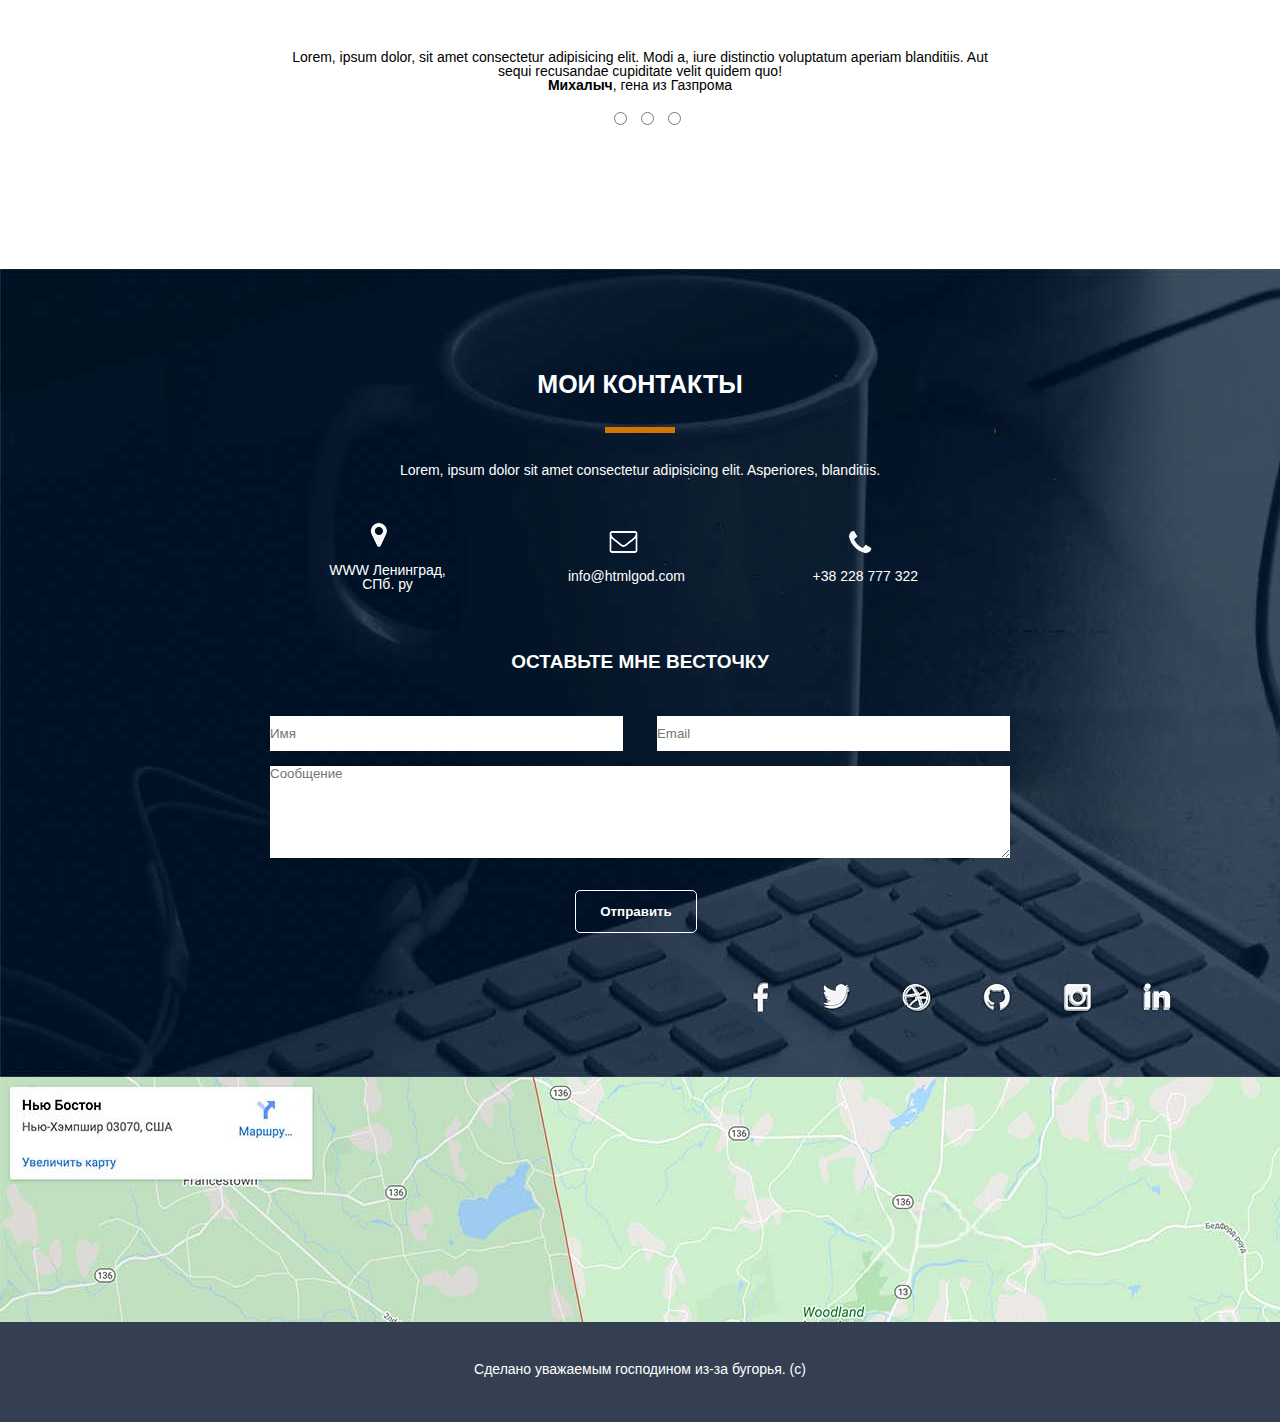
==== commit c6bfd2e9: "урок 7 начало. шрифты, иконки" ====
--- a/src/index.html
+++ b/src/index.html
@@ -6,9 +6,21 @@
 	<title>Андрей Браун - Веб-разработчик</title>
 	<!-- <link rel="stylesheet" href="https://cdnjs.cloudflare.com/ajax/libs/animate.css/4.1.1/animate.min.css"/> -->
 	<link rel="stylesheet" href="css/reset.css">
+
+	<!-- подключение шрифтов  (Вариант 1) -->
+	<!-- <link rel="preconnect" href="https://fonts.googleapis.com">
+	<link rel="preconnect" href="https://fonts.gstatic.com" crossorigin>
+	<link href="https://fonts.googleapis.com/css2?family=Roboto:wght@500&display=swap" rel="stylesheet"> -->
+
 	<link rel="stylesheet" href="css/style.css">
 	<link rel="stylesheet" href="css/loadscreen.css">
 	<link rel="stylesheet" href="css/animations.css">
+	<link rel="stylesheet" href="css/font-awesome.min.css"> <!-- иконки -->
+
+	<!-- подключение шрифтов (Вариант 2) -->
+	<!-- <style>
+		@import url('https://fonts.googleapis.com/css2?family=Roboto:wght@500&display=swap');
+	</style> -->
 
 </head>
 <body>
@@ -62,7 +74,8 @@
 		<section class="main_info">
 			<div class="tittle_container">
 				<h1>Привет <br> Я Андрей Браун</h1>
-				<h4>Фулл стек веб-разработчик</h4>
+				<h4><i class="fa fa-ravelry custom-icon" aria-hidden="true"></i>
+				Фулл стек веб-разработчик</h4>
 				<input type="button" value="Обо мне">
 				<input type="button" value="Мои работы">
 			</div>
@@ -253,11 +266,12 @@
 			<!-- <p>Карта с моей геолокацией в США или Австралии</p> -->
 		</section>
 
+		<footer>
+			<p id="test">Сделано уважаемым господином из-за бугорья. (c)</p>
+		</footer>
+
 	</main>
 
-	<footer>
-		<p id="test">Сделано уважаемым господином из-за бугорья. (c)</p>
-	</footer>
 
 </body>
 </html>--- a/src/css/style.css
+++ b/src/css/style.css
@@ -1,3 +1,15 @@
+/*подключение шрифтов (Вариант 3) import может быть только вначале*/
+/*@import url('https://fonts.googleapis.com/css2?family=Roboto:wght@500&display=swap');*/
+
+@font-face { /*подключение шрифтов (Вариант 4)*/
+	font-family: 'Conv_BAUHS93';
+	src: url('../fonts/BAUHS93.eot');
+	src: local('☺'), url('../fonts/BAUHS93.woff') format('woff'), url('../fonts/BAUHS93.ttf') format('truetype'), url('../fonts/BAUHS93.svg') format('svg');
+	font-weight: normal;
+	font-style: normal;
+}
+
+
 body{
 	font-family: Arial, sans-serif;
 	/*display: grid;
@@ -33,8 +45,13 @@
 	height: 100%;
 }
 
+.custom-icon{
+	font-size:40px;
+}
+
 /*Блок навигации*/
 .logo{
+	font-family: 'Conv_BAUHS93', sans-serif;
 	color: white;
 	font-size: 28px;
 	line-height: 60px; /*межстрочный интервал*/
@@ -77,8 +94,9 @@
 }
 
 .tittle_container h1{
+	/*font-family: 'Roboto', sans-serif;*/
 	font-size: 60px;
-	font-weight: bold;
+	/*font-weight: bold;*/
 }
 
 .tittle_container h4{
@@ -315,9 +333,9 @@
 	background: url("../img/bg3.jpg");
 	text-align: center;
 	background-attachment: fixed;
-    background-position: center;
-    background-repeat: no-repeat;
-    background-size: cover;
+	background-position: center;
+	background-repeat: no-repeat;
+	background-size: cover;
 }
 
 .statistics h2{
@@ -447,14 +465,13 @@
 }
 
 .contact_input{
-	margin-left: 594px;
+	margin: auto; /*594px*/
 	width: 740px;
 }
 
 #name_input{
 	width: 353px;
 	height: 35px;
-
 }
 
 #email_input{
